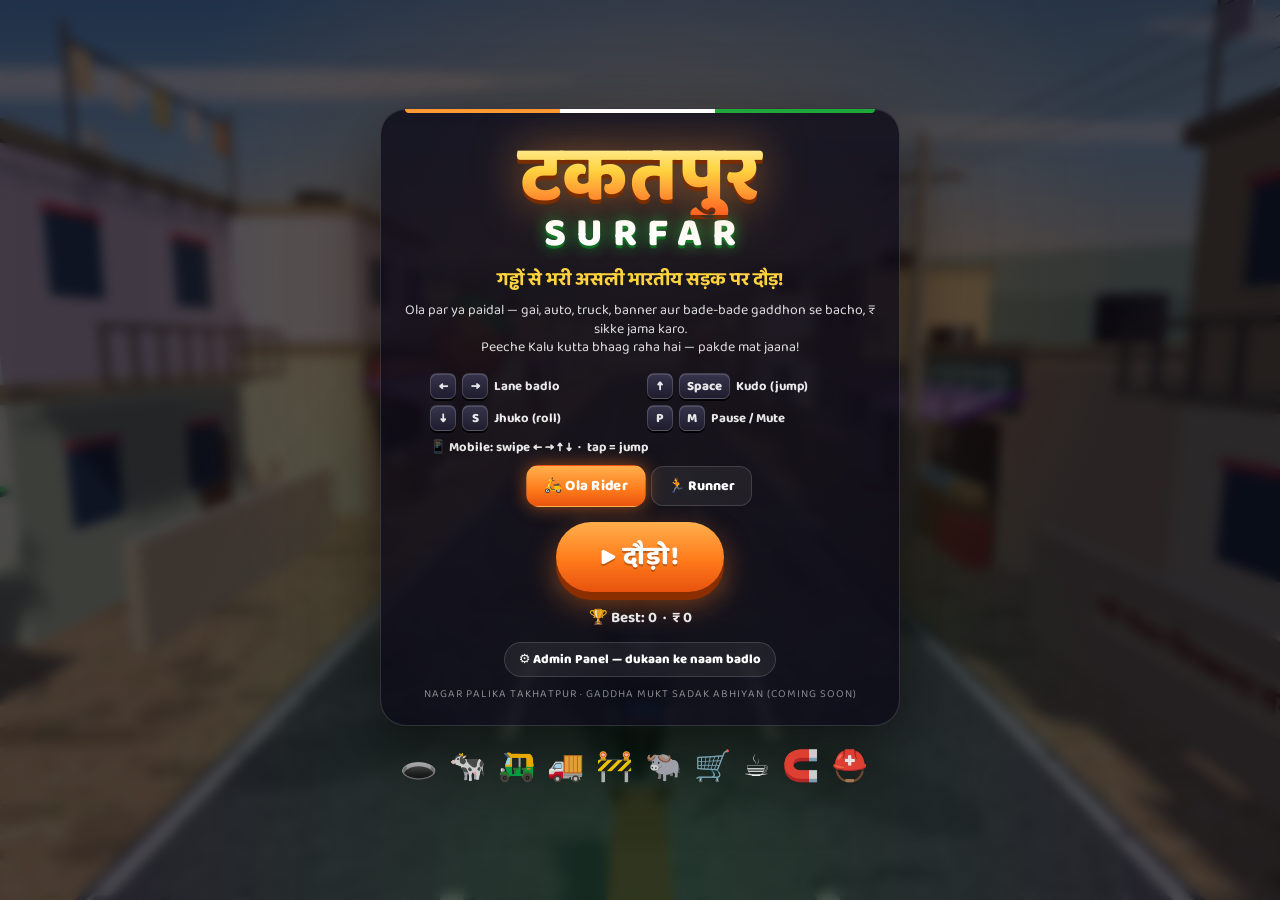
==== static/game/index.html @ 0f7750be "feat: Takhatpur Surfar mini-game inside Hamar Bazar + Gamer Leaderboard - Game served from /static/g" ====
<!DOCTYPE html>
<html lang="hi">
<head>
<meta charset="UTF-8">
<meta name="viewport" content="width=device-width, initial-scale=1.0, maximum-scale=1.0, user-scalable=no, viewport-fit=cover">
<meta name="theme-color" content="#0b0a14">
<title>Takhatpur Surfar · टकतपुर सर्फर</title>
<link rel="preconnect" href="https://fonts.googleapis.com">
<link rel="preconnect" href="https://fonts.gstatic.com" crossorigin>
<link href="https://fonts.googleapis.com/css2?family=Baloo+2:wght@500;700;800&display=swap" rel="stylesheet">
<style>
:root{
  --saffron:#ff9933; --green:#1fa83a; --gold:#ffd23f; --red:#e63946; --ink:#0b0a14;
  --glass:rgba(12,10,24,.78); --glass2:rgba(255,255,255,.06); --line:rgba(255,255,255,.14);
}
*{box-sizing:border-box;margin:0;padding:0}
html,body{height:100%;overflow:hidden;background:var(--ink);color:#fff;
  font-family:"Baloo 2","Nirmala UI","Mangal",system-ui,-apple-system,"Segoe UI",sans-serif;
  -webkit-user-select:none;user-select:none;-webkit-tap-highlight-color:transparent;-webkit-text-size-adjust:100%}
#game{position:fixed;inset:0;overflow:hidden}
#c{position:absolute;inset:0;width:100%;height:100%;display:block;touch-action:none;outline:none}
.hidden{display:none!important}
button{font-family:inherit;cursor:pointer;border:0;color:#fff}

/* ---------- HUD ---------- */
#hud{position:absolute;inset:0;pointer-events:none}
.hud-left{position:absolute;left:14px;top:max(12px,env(safe-area-inset-top));display:flex;flex-direction:column;gap:6px}
.hud-right{position:absolute;right:14px;top:max(12px,env(safe-area-inset-top));display:flex;gap:8px;pointer-events:auto}
.score-box{background:var(--glass);border:1px solid var(--line);border-radius:14px;padding:6px 14px 4px;min-width:150px;
  box-shadow:0 6px 24px rgba(0,0,0,.45),inset 0 1px 0 rgba(255,255,255,.08);backdrop-filter:blur(8px)}
.score-box .lbl{font-size:10px;letter-spacing:3px;opacity:.65;font-weight:700}
.score{font-size:34px;font-weight:800;line-height:1;color:var(--gold);text-shadow:0 0 18px rgba(255,210,63,.55),0 2px 0 #7a5a00;font-variant-numeric:tabular-nums}
.pill{display:inline-flex;align-items:center;gap:6px;background:var(--glass);border:1px solid var(--line);border-radius:999px;
  padding:3px 12px;font-size:15px;font-weight:700;width:max-content;backdrop-filter:blur(8px);font-variant-numeric:tabular-nums}
.pill .ico{font-size:14px}
.pill.gold{color:var(--gold);border-color:rgba(255,210,63,.4)}
.pill.gold .ico{background:linear-gradient(#ffe680,#c9961a);color:#4a3000;border-radius:50%;width:18px;height:18px;display:inline-grid;place-items:center;font-size:12px;font-weight:800}
.icon-btn{width:44px;height:44px;border-radius:14px;background:var(--glass);border:1px solid var(--line);font-size:20px;
  display:grid;place-items:center;backdrop-filter:blur(8px);box-shadow:0 6px 18px rgba(0,0,0,.4);transition:transform .12s}
.icon-btn:active{transform:scale(.92)}
#powers{position:absolute;left:50%;top:max(14px,env(safe-area-inset-top));transform:translateX(-50%);display:flex;gap:8px;flex-wrap:wrap;justify-content:center}
.chip{background:var(--glass);border:1px solid var(--line);border-radius:12px;padding:4px 10px 6px;min-width:96px;font-size:13px;font-weight:700;backdrop-filter:blur(8px);text-align:center}
.chip .bar{height:5px;background:rgba(255,255,255,.12);border-radius:4px;margin-top:4px;overflow:hidden}
.chip .bar i{display:block;height:100%;border-radius:4px;background:linear-gradient(90deg,var(--gold),var(--saffron))}
.chip.chai .bar i{background:linear-gradient(90deg,#c58b4e,#ffd7a8)}
.chip.magnet .bar i{background:linear-gradient(90deg,#ff5d6c,#ffb3b9)}
.chip.helmet .bar i{background:linear-gradient(90deg,#ffd23f,#fff3b0)}
#hint{position:absolute;left:50%;top:38%;transform:translate(-50%,-50%) scale(.6);opacity:0;font-size:46px;font-weight:800;
  color:#fff;text-shadow:0 0 22px rgba(255,153,51,.9),0 4px 0 #8a3d00,0 6px 18px rgba(0,0,0,.6);letter-spacing:2px;transition:all .18s;white-space:nowrap}
#hint.show{opacity:1;transform:translate(-50%,-50%) scale(1)}
#mobileHint{position:absolute;left:50%;bottom:max(16px,env(safe-area-inset-bottom));transform:translateX(-50%);
  font-size:14px;font-weight:700;opacity:.75;background:var(--glass);border:1px solid var(--line);padding:5px 14px;border-radius:999px;white-space:nowrap}
#flash{position:absolute;inset:0;background:rgba(255,40,40,0);pointer-events:none;transition:background .35s}
#brand{position:absolute;right:16px;bottom:max(12px,env(safe-area-inset-bottom));font-size:13px;font-weight:800;letter-spacing:2px;opacity:.45;text-shadow:0 1px 3px rgba(0,0,0,.6)}
#brand b{color:var(--gold)}
#ready{position:absolute;left:50%;top:44%;transform:translate(-50%,-50%);font-size:min(18vw,110px);font-weight:800;color:var(--gold);
  text-shadow:0 0 30px rgba(255,210,63,.6),0 6px 0 #7a5a00;opacity:0;pointer-events:none;white-space:nowrap}

/* ---------- Overlays ---------- */
.overlay{position:absolute;inset:0;display:flex;flex-direction:column;align-items:center;justify-content:center;padding:16px;
  background:radial-gradient(ellipse at 50% 30%,rgba(255,153,51,.18),transparent 55%),radial-gradient(ellipse at 50% 100%,rgba(31,168,58,.16),transparent 55%),rgba(6,5,14,.72);
  backdrop-filter:blur(6px);z-index:5;overflow:auto}
.panel{position:relative;width:min(520px,100%);background:var(--glass);border:1px solid var(--line);border-radius:26px;padding:26px 24px 22px;text-align:center;
  box-shadow:0 30px 80px rgba(0,0,0,.6),inset 0 1px 0 rgba(255,255,255,.1)}
.panel::before{content:"";position:absolute;left:24px;right:24px;top:0;height:4px;border-radius:0 0 6px 6px;
  background:linear-gradient(90deg,var(--saffron) 0 33%,#fff 33% 66%,var(--green) 66%)}
.title-wrap{margin:6px 0 4px;line-height:.95}
.title-hi{font-size:min(17vw,78px);font-weight:800;letter-spacing:1px;
  background:linear-gradient(180deg,#fff2a8 0%,var(--gold) 40%,var(--saffron) 70%,#ff5f1f 100%);-webkit-background-clip:text;background-clip:text;color:transparent;
  filter:drop-shadow(0 4px 0 #7a2e00) drop-shadow(0 0 22px rgba(255,153,51,.5))}
.title-en{font-size:min(9vw,40px);font-weight:800;letter-spacing:10px;margin-left:10px;color:#fff;
  text-shadow:0 0 16px rgba(31,168,58,.9),0 3px 0 #0c5a1e}
.tagline{margin-top:12px;font-size:19px;font-weight:700;color:var(--gold)}
.sub{margin-top:6px;font-size:14px;opacity:.85;line-height:1.35}
.controls{display:grid;grid-template-columns:1fr 1fr;gap:6px 14px;margin:16px auto 6px;max-width:420px;text-align:left}
.key-row{display:flex;align-items:center;gap:6px;font-size:13px;font-weight:700;opacity:.9}
kbd{display:inline-grid;place-items:center;min-width:26px;height:26px;padding:0 7px;border-radius:7px;background:linear-gradient(#3a3852,#1f1d2e);
  border:1px solid rgba(255,255,255,.18);box-shadow:0 2px 0 #000,inset 0 1px 0 rgba(255,255,255,.15);font-family:inherit;font-size:13px;font-weight:800}
.charsel{display:flex;gap:8px;justify-content:center;margin:8px 0 2px}
.chr{padding:8px 16px;border-radius:12px;background:var(--glass2);border:1px solid var(--line);font-weight:800;font-size:14px;transition:all .15s}
.chr.on{background:linear-gradient(180deg,#ffb04d,#ff7a1a 60%,#e8530f);border-color:transparent;box-shadow:0 0 16px rgba(255,120,30,.55);transform:scale(1.05)}
.btn{display:inline-flex;align-items:center;justify-content:center;gap:8px;padding:12px 30px;border-radius:999px;font-size:20px;font-weight:800;
  background:linear-gradient(180deg,#ffb04d,#ff7a1a 55%,#e8530f);box-shadow:0 8px 0 #8a2e00,0 12px 30px rgba(255,120,30,.45);
  text-shadow:0 2px 0 rgba(0,0,0,.25);transition:transform .1s,box-shadow .1s;letter-spacing:1px}
.btn:hover{transform:translateY(-2px);box-shadow:0 10px 0 #8a2e00,0 16px 34px rgba(255,120,30,.55)}
.btn:active{transform:translateY(4px);box-shadow:0 4px 0 #8a2e00,0 8px 20px rgba(255,120,30,.4)}
.btn.big{font-size:26px;padding:14px 44px;margin-top:14px}
.btn.ghost{background:linear-gradient(180deg,#2c2a40,#1a1828);box-shadow:0 6px 0 #07060c,0 10px 24px rgba(0,0,0,.4);font-size:18px;padding:10px 24px}
.btn.ghost:hover{box-shadow:0 8px 0 #07060c,0 14px 28px rgba(0,0,0,.5)}
.btn.ghost:active{box-shadow:0 2px 0 #07060c}
.btn-row{display:flex;gap:12px;justify-content:center;flex-wrap:wrap;margin-top:8px;align-items:center}
.best{margin-top:14px;font-size:15px;font-weight:700;opacity:.9}
.credit{margin-top:8px;font-size:11px;opacity:.5;letter-spacing:1px}
.marquee{margin-top:18px;font-size:30px;letter-spacing:12px;opacity:.9;animation:bob 2.2s ease-in-out infinite;white-space:nowrap}
@keyframes bob{0%,100%{transform:translateY(0)}50%{transform:translateY(-6px)}}
.go-title{font-size:min(9vw,40px);font-weight:800;color:#fff;text-shadow:0 0 18px rgba(230,57,70,.9),0 3px 0 #6b0a14;line-height:1.15}
.quip{margin-top:6px;font-size:15px;color:var(--gold);font-weight:700;opacity:.95}
.stats{display:grid;grid-template-columns:repeat(4,1fr);gap:8px;margin:18px 0 6px}
.stat{background:var(--glass2);border:1px solid var(--line);border-radius:14px;padding:8px 4px}
.stat .lbl{font-size:10px;letter-spacing:2px;opacity:.65;font-weight:700}
.stat .val{font-size:22px;font-weight:800;color:var(--gold);font-variant-numeric:tabular-nums;line-height:1.1}
.newbest{margin:4px 0 8px;font-size:18px;font-weight:800;color:#7CFF9B;text-shadow:0 0 14px rgba(124,255,155,.8);animation:pop .6s ease-out}
@keyframes pop{0%{transform:scale(.4);opacity:0}60%{transform:scale(1.15)}100%{transform:scale(1);opacity:1}}
#loading .spinner{width:56px;height:56px;border-radius:50%;border:5px solid rgba(255,255,255,.12);border-top-color:var(--saffron);border-bottom-color:var(--green);animation:spin 1s linear infinite;margin:0 auto 14px}
@keyframes spin{to{transform:rotate(360deg)}}
#loading p{font-weight:700;opacity:.85}
#err{color:#ff8a8a;font-size:14px;margin-top:10px;display:none;max-width:420px;text-align:center}
.admin-panel{width:min(840px,100%);max-height:94vh;overflow:auto;text-align:left}
.admin-head{text-align:center}
.tabs{display:flex;gap:8px;justify-content:center;margin:14px 0 8px}
.tab{padding:8px 16px;border-radius:12px;background:var(--glass2);border:1px solid var(--line);font-weight:800;font-size:14px}
.tab.on{background:linear-gradient(180deg,#ffb04d,#ff7a1a 60%,#e8530f);border-color:transparent}
.acount{font-size:12px;opacity:.7;text-align:center;margin-bottom:6px}
.admin-list{display:flex;flex-direction:column;gap:8px;max-height:44vh;overflow:auto;padding:6px;border:1px solid var(--line);border-radius:14px;background:rgba(0,0,0,.25)}
.arow{display:flex;gap:10px;align-items:center;padding:6px 8px;border-radius:12px;background:var(--glass2)}
.apreview{width:136px;height:34px;border-radius:6px;flex:none;box-shadow:0 2px 8px rgba(0,0,0,.5)}
.afields{display:flex;gap:6px;flex-wrap:wrap;align-items:center;flex:1;min-width:0}
.afields .aname,.afields .asub{flex:1 1 150px;min-width:0;padding:7px 10px;border-radius:9px;border:1px solid var(--line);background:rgba(0,0,0,.35);color:#fff;font-family:inherit;font-size:14px;font-weight:700}
.afields .aname:focus,.afields .asub:focus{outline:2px solid var(--saffron)}
.acol{display:inline-flex;align-items:center;gap:4px;font-size:11px;font-weight:700;opacity:.9}
.acol input{width:36px;height:30px;border:0;background:none;padding:0;cursor:pointer}
.adel{width:34px;height:34px;border-radius:9px;background:rgba(230,57,70,.25);border:1px solid rgba(230,57,70,.5);font-size:15px;flex:none}
.astatus{min-height:22px;text-align:center;font-weight:700;color:#7CFF9B;margin-top:6px}
details.abackup{margin-top:10px;font-size:13px}
details.abackup summary{cursor:pointer;font-weight:700;opacity:.85}
#adminJson{width:100%;height:70px;margin-top:6px;border-radius:9px;border:1px solid var(--line);background:rgba(0,0,0,.35);color:#ddd;font-size:11px;padding:6px;font-family:monospace;resize:vertical}
.mini{margin-top:12px;padding:6px 14px;border-radius:999px;background:var(--glass2);border:1px solid var(--line);font-weight:800;font-size:13px}
.mini:hover{background:rgba(255,255,255,.12)}
@media (max-width:600px){.arow{flex-direction:column;align-items:stretch}.apreview{width:100%;height:auto;aspect-ratio:4/1}}
.srow{display:flex;align-items:center;gap:8px;padding:8px 10px;border-radius:12px;background:var(--glass2)}
.srow.recording{outline:2px solid rgba(230,57,70,.8)}
.sinfo{flex:1;min-width:0}.sinfo b{display:block;font-size:14px}.sinfo small{opacity:.75;font-size:11px}
.sbtns{display:flex;gap:6px;flex:none}
.sb{width:38px;height:36px;border-radius:9px;background:rgba(255,255,255,.08);border:1px solid var(--line);font-size:16px}
.sb:hover{background:rgba(255,255,255,.16)}
.sb.rec.on{background:rgba(230,57,70,.55);animation:blink 1s infinite}
@keyframes blink{50%{opacity:.5}}
.svol{display:flex;align-items:center;gap:10px;padding:6px 10px;font-size:13px;font-weight:700}
.svol input{flex:1;accent-color:var(--saffron)}
@media (max-width:480px){
  .panel{padding:20px 14px 18px}
  .controls{grid-template-columns:1fr;gap:4px}
  .stats{grid-template-columns:repeat(2,1fr)}
  .score{font-size:28px}.score-box{min-width:120px}
  .pill{font-size:13px;padding:2px 10px}
  .marquee{font-size:22px;letter-spacing:8px}
  #hint{font-size:34px}
}
@media (max-height:520px){
  .marquee{display:none}.sub{display:none}.controls{margin:8px auto 0}.title-hi{font-size:46px}.title-en{font-size:24px}.btn.big{margin-top:8px}
}
</style>
</head>
<body>
<div id="game">
  <canvas id="c"></canvas>
  <div id="flash"></div>

  <button id="hbBack" onclick="try{window.parent.postMessage({type:'hb_game_close'}, window.location.origin)}catch(e){}" style="display:none;position:fixed;top:10px;left:10px;z-index:99999;background:rgba(15,23,42,.75);color:#fff;border:1px solid rgba(255,255,255,.35);border-radius:100px;padding:7px 12px;font:700 13px/1 system-ui,sans-serif;cursor:pointer;">✕ Bazaar</button>
  <script>try { if (window.parent && window.parent !== window) document.currentScript.previousElementSibling.style.display = 'block'; } catch (e) { }</script>
  <div id="hud" class="hidden">
    <div class="hud-left">
      <div class="score-box"><div class="lbl">SCORE</div><div id="score" class="score">0</div></div>
      <div class="pill gold"><span class="ico">₹</span><span id="coins">0</span></div>
      <div class="pill"><span class="ico">📍</span><span id="dist">0</span>&nbsp;m</div>
      <div class="pill"><span class="ico">⚡</span><span id="speed">0</span>&nbsp;km/h</div>
    </div>
    <div class="hud-right">
      <button id="btnMute" class="icon-btn" title="Sound (M)">🔊</button>
      <button id="btnPause" class="icon-btn" title="Pause (P)">⏸</button>
    </div>
    <div id="powers"></div>
    <div id="hint"></div>
    <div id="ready"></div>
    <div id="brand"><b>टकतपुर</b> SURFAR</div>
    <div id="mobileHint" class="hidden">← swipe → &nbsp;·&nbsp; ↑ कूदो &nbsp;·&nbsp; ↓ झुको</div>
  </div>

  <div id="menu" class="overlay hidden">
    <div class="panel">
      <div class="title-wrap">
        <div class="title-hi">टकतपुर</div>
        <div class="title-en">SURFAR</div>
      </div>
      <p class="tagline">गड्ढों से भरी असली भारतीय सड़क पर दौड़!</p>
      <p class="sub">Ola par ya paidal — gai, auto, truck, banner aur bade-bade gaddhon se bacho, ₹ sikke jama karo.<br>Peeche Kalu kutta bhaag raha hai — pakde mat jaana!</p>
      <div class="controls">
        <div class="key-row"><kbd>←</kbd><kbd>→</kbd><span>Lane badlo</span></div>
        <div class="key-row"><kbd>↑</kbd><kbd>Space</kbd><span>Kudo (jump)</span></div>
        <div class="key-row"><kbd>↓</kbd><kbd>S</kbd><span>Jhuko (roll)</span></div>
        <div class="key-row"><kbd>P</kbd><kbd>M</kbd><span>Pause / Mute</span></div>
        <div class="key-row" style="grid-column:1/-1"><span>📱 Mobile: swipe ← → ↑ ↓ &nbsp;·&nbsp; tap = jump</span></div>
      </div>
      <div class="charsel"><button class="chr on" data-c="ola">🛵 Ola Rider</button><button class="chr" data-c="runner">🏃 Runner</button></div>
      <button id="btnStart" class="btn big">▶ दौड़ो!</button>
      <div class="best">🏆 Best: <span id="bestMenu">0</span> &nbsp;·&nbsp; ₹ <span id="bestCoins">0</span></div>
      <button id="btnAdmin" class="mini">⚙️ Admin Panel — dukaan ke naam badlo</button>
      <div class="credit">NAGAR PALIKA TAKHATPUR · GADDHA MUKT SADAK ABHIYAN (COMING SOON)</div>
    </div>
    <div class="marquee">🕳️🐄🛺🚚🚧🐃🛒☕🧲⛑️</div>
  </div>

  <div id="gameover" class="overlay hidden">
    <div class="panel">
      <div id="goTitle" class="go-title">गड्ढे में गिर गए!</div>
      <div id="goQuip" class="quip"></div>
      <div class="stats">
        <div class="stat"><div class="lbl">SCORE</div><div id="goScore" class="val">0</div></div>
        <div class="stat"><div class="lbl">₹ COINS</div><div id="goCoins" class="val">0</div></div>
        <div class="stat"><div class="lbl">DISTANCE</div><div id="goDist" class="val">0 m</div></div>
        <div class="stat"><div class="lbl">BEST</div><div id="goBest" class="val">0</div></div>
      </div>
      <div id="newBest" class="newbest hidden">🎉 NEW BEST!</div>
      <div class="btn-row">
        <button id="btnRestart" class="btn big">🔁 फिर से दौड़ो</button>
        <button id="btnMenu" class="btn ghost">🏠 Menu</button>
      </div>
    </div>
  </div>

  <div id="pause" class="overlay hidden">
    <div class="panel">
      <div class="go-title" style="text-shadow:0 0 18px rgba(255,153,51,.9),0 3px 0 #7a2e00">⏸ रुक गए</div>
      <div class="quip">Chai peelo, phir dauro ☕</div>
      <div class="btn-row" style="margin-top:18px">
        <button id="btnResume" class="btn big">▶ जारी रखो</button>
        <button id="btnQuit" class="btn ghost">🏠 Menu</button>
      </div>
    </div>
  </div>

  <div id="admin" class="overlay hidden">
    <div class="panel admin-panel">
      <div class="admin-head">
        <div class="go-title" style="text-shadow:0 0 18px rgba(255,153,51,.9),0 3px 0 #7a2e00">⚙️ Admin Panel</div>
        <div class="quip">Dukaanon ke board aur sadak ke banner yahin se badlo — naam, tagline, rang</div>
      </div>
      <div class="tabs"><button class="tab on" data-t="shops">🏪 Dukaan Boards</button><button class="tab" data-t="banners">🎏 Sadak Banners</button><button class="tab" data-t="sounds">🔊 Awaazein</button></div>
      <div id="adminCount" class="acount"></div>
      <div id="adminShops" class="admin-list"></div>
      <div id="adminBanners" class="admin-list hidden"></div>
      <div id="adminSounds" class="admin-list hidden"></div>
      <div class="btn-row" style="margin-top:12px">
        <button id="btnAddItem" class="btn ghost">➕ Naya add karo</button>
        <button id="btnResetItems" class="btn ghost">↺ Default list</button>
      </div>
      <div id="adminStatus" class="astatus"></div>
      <div class="btn-row">
        <button id="btnSaveAdmin" class="btn big">💾 Save & Apply</button>
        <button id="btnCloseAdmin" class="btn ghost">🏠 Menu</button>
      </div>
      <details class="abackup"><summary>📦 Backup / dusre device par le jaao (JSON)</summary>
        <textarea id="adminJson" spellcheck="false"></textarea>
        <div class="btn-row" style="margin-top:6px"><button id="btnCopyJson" class="btn ghost" style="font-size:14px;padding:8px 16px">📋 Copy</button><button id="btnImportJson" class="btn ghost" style="font-size:14px;padding:8px 16px">📥 Load JSON</button></div>
      </details>
    </div>
  </div>

  <div id="loading" class="overlay">
    <div class="spinner"></div>
    <p>Takhatpur ki sadak ban rahi hai…</p>
    <div id="err"></div>
  </div>
</div>

<script src="three.min.js"></script>
<script src="GLTFLoader.js"></script>
<script src="DRACOLoader.js"></script>
<script>
'use strict';
/* =====================================================================
   TAKHATPUR SURFAR — 3D endless runner on a pothole-filled Indian road
   ===================================================================== */
const $ = id => document.getElementById(id);
const rand = (a, b) => a + Math.random() * (b - a);
const randInt = (a, b) => Math.floor(rand(a, b + 1));
const choice = arr => arr[Math.floor(Math.random() * arr.length)];
const clamp = (v, a, b) => Math.max(a, Math.min(b, v));
const lerp = (a, b, t) => a + (b - a) * t;
const IS_TOUCH = ('ontouchstart' in window) || navigator.maxTouchPoints > 0;
const IS_MOBILE = IS_TOUCH && Math.min(screen.width, screen.height) < 820;

const LANE_W = 2.4, LANES = 3, ROAD_W = LANE_W * LANES, ROAD_HALF = ROAD_W / 2;
const laneX = i => (i - 1) * LANE_W;
const BASE_SPEED = 13, MAX_SPEED = 31, SPEED_RAMP = 0.115;
const JUMP_V = 8.2, GRAVITY = 25, ROLL_TIME = 0.75;
const SPAWN_Z = -150, DESPAWN_Z = 16;

/* ---------------------------------------------------------------------
   AUDIO (fully synthesized with WebAudio — no files needed)
   --------------------------------------------------------------------- */
const Sfx = (() => {
  let ctx = null, master = null, musicGain = null, noiseBuf = null, muted = false;
  function init() {
    if (ctx) return;
    const AC = window.AudioContext || window.webkitAudioContext; if (!AC) return;
    ctx = new AC();
    master = ctx.createGain(); master.gain.value = muted ? 0 : 0.6; master.connect(ctx.destination);
    musicGain = ctx.createGain(); musicGain.gain.value = 0.3; musicGain.connect(master);
    const len = ctx.sampleRate; noiseBuf = ctx.createBuffer(1, len, ctx.sampleRate);
    const d = noiseBuf.getChannelData(0); for (let i = 0; i < len; i++) d[i] = Math.random() * 2 - 1;
    for (const id in api.custom) api.setCustom(id, api.custom[id]);
  }
  function resume() { if (ctx && ctx.state === 'suspended') ctx.resume(); }
  function tone(freq, dur, type = 'sine', vol = .3, slideTo = null, delay = 0, dest = null) {
    if (!ctx) return; const t = ctx.currentTime + delay;
    const o = ctx.createOscillator(), g = ctx.createGain();
    o.type = type; o.frequency.setValueAtTime(freq, t);
    if (slideTo) o.frequency.exponentialRampToValueAtTime(slideTo, t + dur);
    g.gain.setValueAtTime(vol, t); g.gain.exponentialRampToValueAtTime(0.0008, t + dur);
    o.connect(g); g.connect(dest || master); o.start(t); o.stop(t + dur + .03);
  }
  function noise(dur, vol = .3, freq = 1000, type = 'bandpass', delay = 0, q = 1, dest = null) {
    if (!ctx) return; const t = ctx.currentTime + delay;
    const s = ctx.createBufferSource(); s.buffer = noiseBuf;
    const f = ctx.createBiquadFilter(); f.type = type; f.frequency.value = freq; f.Q.value = q;
    const g = ctx.createGain(); g.gain.setValueAtTime(vol, t); g.gain.exponentialRampToValueAtTime(0.0008, t + dur);
    s.connect(f); f.connect(g); g.connect(dest || master); s.start(t); s.stop(t + dur + .03);
  }
  const api = {
    init, resume,
    get muted() { return muted; },
    toggleMute() { muted = !muted; if (master) master.gain.value = muted ? 0 : 0.6; return muted; },
    coin() { if (api.playCustom('coin')) return; tone(1318, .09, 'square', .1); tone(1975, .16, 'square', .1, null, .07); },
    jump() { if (api.playCustom('jump')) return; tone(320, .18, 'triangle', .25, 780); noise(.12, .08, 2500, 'highpass'); },
    roll() { if (api.playCustom('roll')) return; noise(.25, .25, 500, 'lowpass'); tone(160, .2, 'sine', .15, 90); },
    whoosh() { noise(.16, .14, 1800, 'bandpass', 0, 2); },
    land() { noise(.07, .12, 400, 'lowpass'); },
    crash() { noise(.45, .5, 900, 'lowpass'); tone(140, .5, 'sawtooth', .35, 38); tone(90, .6, 'sine', .4, 30, .05); api.playCustom('crash'); },
    splash() { noise(.5, .4, 1200, 'bandpass', 0, .7); tone(220, .35, 'sine', .25, 60); api.playCustom('pothole'); },
    horn() { if (api.playCustom('horn')) return; [0, .22, .44].forEach((d, i) => { tone([330, 415, 494][i], .26, 'sawtooth', .16, null, d); tone([330, 415, 494][i] * 1.5, .26, 'square', .06, null, d); }); },
    autoHorn() { tone(880, .12, 'square', .1); tone(880, .12, 'square', .1, null, .18); },
    powerup() { if (api.playCustom('powerup')) return; [523, 659, 784, 1047, 1319].forEach((f, i) => tone(f, .18, 'triangle', .18, null, i * .07)); },
    shieldPop() { if (api.playCustom('shield')) return; noise(.3, .3, 3000, 'highpass'); tone(600, .3, 'sine', .3, 200); },
    bark() { if (api.playCustom('bark')) return; [0, .14].forEach(d => { noise(.09, .35, 700, 'bandpass', d, 3); tone(300, .1, 'sawtooth', .18, 180, d); }); },
    moo() { tone(180, .55, 'sawtooth', .12, 140); tone(362, .55, 'triangle', .07, 280); },
    tick() { tone(1200, .05, 'square', .08); },
    go() { if (api.playCustom('start')) return; tone(880, .35, 'square', .15); tone(1320, .5, 'square', .12, null, .05); },
    stare() { if (api.playCustom('stare')) return; tone(392, .2, 'sawtooth', .09, 300); tone(523, .1, 'square', .05, null, .02); },
    milestone() { if (api.playCustom('milestone')) return; [784, 988, 1175].forEach((f, i) => tone(f, .16, 'triangle', .16, null, i * .09)); },
    custom: {}, customVol: .9,
    decode(ab) { return new Promise((res, rej) => { if (!ctx) return rej(new Error('audio not ready')); ctx.decodeAudioData(ab, res, rej); }); },
    setCustom(id, entry) { api.custom[id] = entry; if (ctx && entry && entry.blob && !entry.buffer) entry.blob.arrayBuffer().then(ab => api.decode(ab)).then(b => { entry.buffer = b; entry.dur = b.duration; }).catch(() => { }); },
    clearCustom(id) { delete api.custom[id]; },
    playCustom(id) { const c = api.custom[id]; if (!ctx || !c || !c.buffer) return false; const s = ctx.createBufferSource(); s.buffer = c.buffer; const g = ctx.createGain(); g.gain.value = api.customVol; s.connect(g); g.connect(master); s.start(); return true; },
    engineSet(speed) {
      if (!ctx) return;
      if (speed <= 0) { if (api._eng) api._eng.g.gain.setTargetAtTime(0, ctx.currentTime, .12); return; }
      if (!api._eng) { const o = ctx.createOscillator(), o2 = ctx.createOscillator(), f = ctx.createBiquadFilter(), g = ctx.createGain(); o.type = 'sawtooth'; o2.type = 'sine'; f.type = 'lowpass'; f.frequency.value = 700; g.gain.value = 0; o.connect(f); o2.connect(f); f.connect(g); g.connect(master); o.start(); o2.start(); api._eng = { o, o2, g }; }
      const e = api._eng, t = ctx.currentTime; e.o.frequency.setTargetAtTime(50 + speed * 2.2, t, .1); e.o2.frequency.setTargetAtTime(200 + speed * 12, t, .1); e.g.gain.setTargetAtTime(.03, t, .25);
    },
    /* ---- background music: dhol-ish beat + pentatonic riff ---- */
    music: {
      bpm: 138, step: 0, next: 0, timer: null, on: false,
      SCALE: [293.66, 349.23, 392, 440, 523.25, 587.33, 698.46],
      RIFF: [0, -1, 2, -1, 3, 4, -1, 3, 2, -1, 0, 2, -1, 3, 2, 0, 5, -1, 4, 3, -1, 4, 5, 6, 5, -1, 3, 2, 3, -1, 0, -1],
      start() { if (!ctx || this.on) return; this.on = true; const c = api.custom.music; if (c && c.buffer) { const s = ctx.createBufferSource(); s.buffer = c.buffer; s.loop = true; const g = ctx.createGain(); g.gain.value = .55 * api.customVol; s.connect(g); g.connect(master); s.start(); this.src = s; return; } this.step = 0; this.next = ctx.currentTime + .1; this.timer = setInterval(() => this.sched(), 60); },
      stop() { this.on = false; clearInterval(this.timer); this.timer = null; if (this.src) { try { this.src.stop(); } catch (e) { } this.src = null; } },
      sched() {
        const sd = 60 / this.bpm / 4;
        while (this.next < ctx.currentTime + .22) { this.play(this.step, this.next); this.step = (this.step + 1) % 32; this.next += sd; }
      },
      play(s, t) {
        const b = s % 16, d = Math.max(0, t - ctx.currentTime);
        if ([0, 4, 8, 12].includes(b) || b === 10) { tone(150, .16, 'sine', .55, 45, d, musicGain); noise(.05, .2, 300, 'lowpass', d, 1, musicGain); }
        if (b % 4 === 2) noise(.14, .3, 6000, 'highpass', d, 1, musicGain); else if (b % 2 === 1) noise(.05, .12, 8000, 'highpass', d, 1, musicGain);
        if ([0, 3, 6, 8, 11, 14].includes(b)) tone(b >= 8 ? 87.3 : 73.4, .22, 'sawtooth', .16, null, d, musicGain);
        const n = this.RIFF[s]; if (n >= 0) tone(this.SCALE[n], .2, 'triangle', .2, null, d, musicGain);
      }
    }
  };
  return api;
})();

/* ---------------------------------------------------------------------
   TEXTURES — everything is painted on <canvas> at runtime
   --------------------------------------------------------------------- */
const FONT = '"Baloo 2","Nirmala UI","Mangal",sans-serif';
const TEX = {};
function mkCanvas(w, h) { const c = document.createElement('canvas'); c.width = w; c.height = h; return c; }
function canvasTex(c, rx = 1, ry = 1, repeat = true) {
  const t = new THREE.CanvasTexture(c);
  if (repeat) { t.wrapS = t.wrapT = THREE.RepeatWrapping; t.repeat.set(rx, ry); }
  t.anisotropy = 4; return t;
}
function speckle(x, w, h, base, amp, n, size = 4) {
  for (let i = 0; i < n; i++) {
    const v = randInt(-amp, amp);
    x.fillStyle = `rgb(${clamp(base[0] + v, 0, 255)},${clamp(base[1] + v, 0, 255)},${clamp(base[2] + v, 0, 255)})`;
    x.fillRect(Math.random() * w, Math.random() * h, rand(1, size), rand(1, size));
  }
}
function fitText(x, text, maxW, size, weight = 800) {
  let s = size; do { x.font = `${weight} ${s}px ${FONT}`; s -= 2; } while (x.measureText(text).width > maxW && s > 10);
}
function hex6(c) { c = String(c || '#ffffff').trim(); if (/^#[0-9a-f]{3}$/i.test(c)) c = '#' + c[1] + c[1] + c[2] + c[2] + c[3] + c[3]; return /^#[0-9a-f]{6}$/i.test(c) ? c.toLowerCase() : '#ffffff'; }
function drawSign(c, text, bg, fg, o = {}) {
  const w = c.width, h = c.height, x = c.getContext('2d');
  x.setTransform(1, 0, 0, 1, 0, 0); x.globalAlpha = 1; x.fillStyle = bg; x.fillRect(0, 0, w, h);
  const k = h / 128;
  if (o.stripe) { x.fillStyle = o.stripe; x.fillRect(0, 0, w, 10 * k); x.fillRect(0, h - 10 * k, w, 10 * k); }
  x.strokeStyle = o.border || 'rgba(0,0,0,.45)'; x.lineWidth = 8 * k; x.strokeRect(4 * k, 4 * k, w - 8 * k, h - 8 * k);
  x.fillStyle = fg; x.textAlign = 'center'; x.textBaseline = 'middle';
  if (o.sub) {
    fitText(x, text, w - 40 * k, h * .5); x.fillText(text, w / 2, h * .36);
    x.fillStyle = o.subColor || fg; fitText(x, o.sub, w - 40 * k, h * .27, 700); x.fillText(o.sub, w / 2, h * .76);
  } else { fitText(x, text, w - 40 * k, h * .62); x.fillText(text, w / 2, h / 2 + 2 * k); }
}
function signTexture(text, bg, fg, o = {}) {
  const c = mkCanvas(o.w || 512, o.h || 128); drawSign(c, text, bg, fg, o);
  const t = new THREE.CanvasTexture(c); t.anisotropy = 4; return t;
}
function drawBanner(c, text, sub) {
  const w = 1024, h = 256, x = c.getContext('2d');
  x.setTransform(c.width / w, 0, 0, c.height / h, 0, 0); x.globalAlpha = 1;
  const g = x.createLinearGradient(0, 0, 0, h); g.addColorStop(0, '#ff9933'); g.addColorStop(.5, '#fff7e0'); g.addColorStop(1, '#1fa83a');
  x.fillStyle = g; x.fillRect(0, 0, w, h);
  x.fillStyle = 'rgba(0,0,0,.08)'; for (let i = 0; i < w; i += 40) x.fillRect(i, 0, 2, h);
  x.fillStyle = '#fff'; x.beginPath(); x.arc(150, h / 2, 94, 0, 6.29); x.fill();
  x.fillStyle = '#fff'; x.fillRect(96, h / 2 + 30, 108, 70);
  x.fillStyle = '#e0b48c'; x.beginPath(); x.arc(150, h / 2 - 8, 56, 0, 6.29); x.fill();
  x.fillStyle = '#f4f4f4'; x.beginPath(); x.moveTo(98, h / 2 - 52); x.lineTo(202, h / 2 - 52); x.lineTo(184, h / 2 - 86); x.lineTo(116, h / 2 - 86); x.closePath(); x.fill();
  x.fillStyle = '#222'; x.fillRect(126, h / 2 - 24, 12, 8); x.fillRect(162, h / 2 - 24, 12, 8);
  x.fillStyle = '#333'; x.fillRect(130, h / 2 + 8, 40, 9);
  x.fillStyle = '#ff9933'; x.fillRect(140, h / 2 + 34, 20, 60);
  x.textAlign = 'center'; x.textBaseline = 'middle';
  x.fillStyle = '#7a1f00'; fitText(x, text, w - 330, 78); x.fillText(text, w / 2 + 110, h * .36);
  x.fillStyle = '#0d3b1a'; fitText(x, sub || ' ', w - 330, 48, 700); x.fillText(sub || '', w / 2 + 110, h * .74);
  x.setTransform(1, 0, 0, 1, 0, 0);
}
function bannerTexture(text, sub) { const c = mkCanvas(1024, 256); drawBanner(c, text, sub); const t = new THREE.CanvasTexture(c); t.anisotropy = 4; return t; }

/* ---------------------------------------------------------------------
   SHOP SIGNS & ROAD BANNERS — editable from the Admin Panel (localStorage)
   --------------------------------------------------------------------- */
const DEFAULT_SHOPS = [
  ['शर्मा चाय भंडार', 'स्पेशल कड़क चाय ₹10', '#c8321f', '#ffffff'], ['गुप्ता किराना स्टोर', 'होलसेल & रिटेल', '#1f6fc8', '#ffffff'],
  ['राजू पान भंडार', 'मीठा पान · कोल्ड ड्रिंक', '#1fa83a', '#ffffff'], ['टायर पंचर', 'हवा ₹5 · 24 घंटे', '#222222', '#ffd23f'],
  ['मोबाइल रिपेयरिंग', 'रिचार्ज · कवर · टेम्पर्ड', '#7b2cbf', '#ffffff'], ['बालाजी स्वीट्स', 'जलेबी · समोसा · रसगुल्ला', '#ff7a1a', '#ffffff'],
  ['न्यू फैशन टेलर', 'लेडीज & जेंट्स', '#e63946', '#ffffff'], ['जय माता दी हेयर सैलून', 'हेयर कटिंग ₹50', '#0b8a8f', '#ffffff'],
  ['टकतपुर मेडिकल', 'दवाइयाँ 24x7', '#ffffff', '#c8321f'], ['साइबर कैफे', 'ऑनलाइन फॉर्म · प्रिंट', '#333333', '#7cff9b'],
  ['भोले बाबा ढाबा', 'शुद्ध शाकाहारी', '#ffd23f', '#7a1f00'], ['इलेक्ट्रॉनिक्स', 'पंखा · कूलर · TV', '#1f6fc8', '#ffd23f'],
  ['कृष्णा भोजनालय', 'थाली ₹60', '#1fa83a', '#ffd23f'], ['ओम ज्वेलर्स', 'सोना · चाँदी', '#7a1f00', '#ffd23f'], ['खान ऑटो पार्ट्स', 'हर गाड़ी का सामान', '#333333', '#ffffff']
].map(s => ({ name: s[0], sub: s[1], bg: s[2], fg: s[3] }));
const DEFAULT_BANNERS = [
  ['टकतपुर की जनता का हार्दिक अभिनंदन', 'गड्ढा मुक्त सड़क — जल्द ही (शायद)'], ['नगर पालिका टकतपुर', 'सड़क निर्माण कार्य प्रगति पर है'],
  ['सड़क सुरक्षा सप्ताह', 'गड्ढों से सावधान रहें'], ['जन्मदिन की हार्दिक शुभकामनाएँ', 'भैया जी — टकतपुर के लाल'], ['श्रीमान विधायक जी का', 'टकतपुर में स्वागत है']
].map(b => ({ text: b[0], sub: b[1] }));
let SHOPS = DEFAULT_SHOPS.map(s => ({ ...s })), BANNERS = DEFAULT_BANNERS.map(b => ({ ...b }));
function cleanShops(a) { return Array.isArray(a) ? a.filter(x => x && String(x.name || '').trim()).map(x => ({ name: String(x.name).slice(0, 40), sub: String(x.sub || '').slice(0, 40), bg: hex6(x.bg || '#c8321f'), fg: hex6(x.fg || '#ffffff') })) : []; }
function cleanBanners(a) { return Array.isArray(a) ? a.filter(x => x && String(x.text || '').trim()).map(x => ({ text: String(x.text).slice(0, 48), sub: String(x.sub || '').slice(0, 48) })) : []; }
function loadCustomSigns() {
  try { const s = cleanShops(JSON.parse(localStorage.getItem('ts_shops') || 'null')); if (s.length) SHOPS = s; } catch (e) { }
  try { const b = cleanBanners(JSON.parse(localStorage.getItem('ts_banners') || 'null')); if (b.length) BANNERS = b; } catch (e) { }
}
function rebuildSignTextures() {
  (TEX.shops || []).forEach(t => t.dispose()); (TEX.banners || []).forEach(t => t.dispose());
  TEX.shops = SHOPS.map(s => signTexture(s.name, s.bg, s.fg, { sub: s.sub, subColor: s.fg }));
  TEX.banners = BANNERS.map(b => bannerTexture(b.text, b.sub));
}
function applyCustomSigns() {
  rebuildSignTextures();
  for (const o of W.scenery) { scene.remove(o); disposeGroup(o); } W.scenery.length = 0;
  for (const arr of SPOOL.values()) for (const o of arr) disposeGroup(o); SPOOL.clear();
  SIDE.L.cursor = SIDE.R.cursor = poleCursor = 24; fillScenery();
  if (W.pools.banner) { for (const g of W.pools.banner) disposeGroup(g); W.pools.banner = []; }
}

/* ---------------------------------------------------------------------
   ADMIN PANEL UI
   --------------------------------------------------------------------- */

/* ---------------------------------------------------------------------
   CUSTOM SOUNDS — record / upload your own voice for game events
   (stored on this device in IndexedDB, played through the game mixer)
   --------------------------------------------------------------------- */
const SOUND_EVENTS = [
  { id: 'pothole', label: '🕳️ Gaddhe mein gire', hint: 'jaise: "आ दई रे!"', def: 'splash' },
  { id: 'crash', label: '💥 Takkar (gai / truck / auto / barricade)', hint: 'jaise: "अरे बाप रे!"', def: 'crash' },
  { id: 'gameover', label: '☠️ Game over screen', hint: 'jaise: "फिर से खेलो भैया"', def: null },
  { id: 'start', label: '🏁 Shuru hone par ("भागो!")', hint: 'countdown ke baad', def: 'go' },
  { id: 'milestone', label: '🎉 Har 500 meter par', hint: 'jaise: "शाबाश!"', def: 'milestone' },
  { id: 'jump', label: '⬆️ Jump', hint: '', def: 'jump' },
  { id: 'roll', label: '⬇️ Jhukna / roll', hint: '', def: 'roll' },
  { id: 'coin', label: '₹ Sikka uthana', hint: 'chhoti awaaz rakho', def: 'coin' },
  { id: 'powerup', label: '⭐ Power-up milna', hint: '', def: 'powerup' },
  { id: 'shield', label: '⛑️ Helmet ne bachaya', hint: '', def: 'shieldPop' },
  { id: 'horn', label: '🚚 Truck / auto ka horn', hint: '', def: 'horn' },
  { id: 'bark', label: '🐕 Kalu ki bhaunk', hint: '', def: 'bark' },
  { id: 'stare', label: '😠 Log ghoor ke bolte hain', hint: 'jaise: "देख के चल!"', def: 'stare' },
  { id: 'music', label: '🎵 Background music (loop)', hint: 'apna gaana upload karo — synth music ki jagah bajega', def: null }
];
const SoundDB = {
  db: null,
  open() { return new Promise((res, rej) => { if (!window.indexedDB) return rej(new Error('no idb')); if (this.db) return res(this.db); const r = indexedDB.open('takhatpur-surfar', 1); r.onupgradeneeded = () => r.result.createObjectStore('sounds'); r.onsuccess = () => { this.db = r.result; res(this.db); }; r.onerror = () => rej(r.error); }); },
  async set(key, val) { const db = await this.open(); return new Promise((res, rej) => { const t = db.transaction('sounds', 'readwrite').objectStore('sounds').put(val, key); t.onsuccess = () => res(); t.onerror = () => rej(t.error); }); },
  async del(key) { const db = await this.open(); return new Promise((res, rej) => { const t = db.transaction('sounds', 'readwrite').objectStore('sounds').delete(key); t.onsuccess = () => res(); t.onerror = () => rej(t.error); }); },
  async all() { const db = await this.open(); return new Promise((res, rej) => { const tx = db.transaction('sounds'), st = tx.objectStore('sounds'), ks = st.getAllKeys(), vs = st.getAll(); tx.oncomplete = () => { const o = {}; (ks.result || []).forEach((k, i) => o[k] = vs.result[i]); res(o); }; tx.onerror = () => rej(tx.error); tx.onabort = () => rej(tx.error); }); }
};
async function loadCustomSounds() {
  try { const all = await SoundDB.all(); for (const id in all) if (all[id] && all[id].blob) Sfx.setCustom(id, { blob: all[id].blob, name: all[id].name || 'Custom', dur: all[id].dur || 0 }); } catch (e) { }
  try { const v = parseFloat(localStorage.getItem('ts_voicevol')); if (!isNaN(v)) Sfx.customVol = clamp(v, 0, 1); } catch (e) { }
}
async function saveCustomSound(id, blob, name) {
  Sfx.init(); Sfx.resume();
  if (!blob || !blob.size) { adminMsg('❌ Awaaz khaali hai'); return; }
  if (blob.size > 12 * 1024 * 1024) { adminMsg('❌ File 12 MB se badi hai'); return; }
  let dur = 0;
  try { const buf = await Sfx.decode(await blob.arrayBuffer()); dur = buf.duration; Sfx.setCustom(id, { blob, name, dur, buffer: buf }); }
  catch (e) { adminMsg('❌ Ye audio format play nahi ho paya (mp3/wav/ogg/m4a try karo)'); return; }
  try { await SoundDB.set(id, { blob, name, dur, type: blob.type }); adminMsg('✅ "' + name + '" save ho gayi (' + dur.toFixed(1) + 's)'); }
  catch (e) { adminMsg('⚠️ Device par save nahi hui, sirf is session mein chalegi'); }
  Sfx.playCustom(id); renderSounds();
}
async function deleteCustomSound(id) { Sfx.clearCustom(id); try { await SoundDB.del(id); } catch (e) { } adminMsg('Default awaaz wapas'); renderSounds(); }
let rec = null, recId = null, recTimer = null, recTick = null, recStart = 0;
async function toggleRecording(id) {
  if (rec) { stopRecording(); return; }
  if (!navigator.mediaDevices || !window.MediaRecorder) { adminMsg('❌ Is browser mein recording nahi hai — file upload karo'); return; }
  try {
    const stream = await navigator.mediaDevices.getUserMedia({ audio: true });
    const mime = ['audio/webm;codecs=opus', 'audio/webm', 'audio/mp4', 'audio/ogg;codecs=opus', 'audio/aac'].find(m => MediaRecorder.isTypeSupported(m)) || '';
    rec = new MediaRecorder(stream, mime ? { mimeType: mime } : undefined); recId = id; const chunks = [];
    rec.ondataavailable = e => { if (e.data && e.data.size) chunks.push(e.data); };
    rec.onstop = () => { stream.getTracks().forEach(t => t.stop()); const type = rec.mimeType || mime || 'audio/webm'; rec = null; recId = null; clearInterval(recTick); saveCustomSound(id, new Blob(chunks, { type }), 'Recording'); };
    rec.start(); recStart = performance.now(); adminMsg('⏺ Recording… bolo! (⏹ dabao ya 8 sec mein khud ruk jaayegi)');
    recTimer = setTimeout(stopRecording, 8000); renderSounds();
    recTick = setInterval(() => { const el = document.querySelector('.srow.recording .rtime'); if (el) el.textContent = ((performance.now() - recStart) / 1000).toFixed(1) + 's'; }, 100);
  } catch (e) { adminMsg('❌ Mic permission nahi mili — browser mein Allow karo'); }
}
function stopRecording() { clearTimeout(recTimer); if (rec && rec.state !== 'inactive') rec.stop(); }
function renderSounds() {
  const box = $('adminSounds'); box.innerHTML = '';
  const vol = document.createElement('div'); vol.className = 'svol';
  vol.innerHTML = '<span>🔉 Apni awaazon ka volume</span><input type="range" min="0" max="100" id="voiceVol"><b id="voiceVolVal"></b>';
  const rng = vol.querySelector('#voiceVol'), lbl = vol.querySelector('#voiceVolVal'); rng.value = Math.round(Sfx.customVol * 100); lbl.textContent = rng.value + '%';
  rng.oninput = () => { Sfx.customVol = rng.value / 100; lbl.textContent = rng.value + '%'; try { localStorage.setItem('ts_voicevol', Sfx.customVol); } catch (e) { } };
  box.appendChild(vol);
  const tip = document.createElement('div'); tip.className = 'acount'; tip.style.textAlign = 'left'; tip.style.padding = '0 10px 4px';
  tip.textContent = '🎙️ = mic se record (max 8 sec) · 📁 = mp3/wav/m4a upload · ▶ = sunो · 🗑 = default awaaz wapas. Ye awaazein isi device par save hoti hain.'; box.appendChild(tip);
  for (const ev of SOUND_EVENTS) {
    const c = Sfx.custom[ev.id], recording = rec && recId === ev.id;
    const row = document.createElement('div'); row.className = 'srow' + (recording ? ' recording' : '');
    row.innerHTML = '<div class="sinfo"><b></b><small></small></div><div class="sbtns"><button class="sb play" title="Suno">▶</button><button class="sb rec" title="Record">🎙️</button><button class="sb up" title="Upload">📁</button><button class="sb del" title="Default wapas">🗑</button><input type="file" accept="audio/*" hidden></div>';
    row.querySelector('b').textContent = ev.label;
    row.querySelector('small').textContent = recording ? '⏺ Recording… ' : (c ? '✅ ' + c.name + (c.dur ? ' (' + c.dur.toFixed(1) + 's)' : '') : (ev.def ? 'default game awaaz' : 'koi awaaz nahi') + (ev.hint ? ' · ' + ev.hint : ''));
    if (recording) { const t = document.createElement('span'); t.className = 'rtime'; t.textContent = '0.0s'; row.querySelector('small').appendChild(t); }
    const q = s => row.querySelector(s);
    q('.play').onclick = () => { Sfx.init(); Sfx.resume(); if (ev.id === 'music') { if (Sfx.music.on) Sfx.music.stop(); else Sfx.music.start(); return; } if (!Sfx.playCustom(ev.id) && ev.def) Sfx[ev.def](); };
    const rb = q('.rec'); rb.textContent = recording ? '⏹' : '🎙️'; rb.classList.toggle('on', recording); rb.onclick = () => toggleRecording(ev.id);
    q('.up').onclick = () => q('input[type=file]').click();
    q('input[type=file]').onchange = e => { const f = e.target.files[0]; if (f) saveCustomSound(ev.id, f, f.name.replace(/\.[^.]+$/, '').slice(0, 24)); };
    q('.del').onclick = () => deleteCustomSound(ev.id); q('.del').disabled = !c; q('.del').style.opacity = c ? 1 : .35;
    box.appendChild(row);
  }
  $('adminCount').textContent = Object.keys(Sfx.custom).length + ' custom awaazein';
}

let adminOpen = false, adminTab = 'shops';
function openAdmin() { adminOpen = true; adminTab = 'shops'; $('menu').classList.add('hidden'); $('admin').classList.remove('hidden'); $('adminStatus').textContent = ''; renderAdmin(); }
function closeAdmin() { stopRecording(); if (Sfx.music.on && G.state === 'menu') Sfx.music.stop(); adminOpen = false; $('admin').classList.add('hidden'); $('menu').classList.remove('hidden'); }
function adminMsg(t) { $('adminStatus').textContent = t; }
function renderAdmin() {
  const shops = $('adminShops'), bans = $('adminBanners'); shops.innerHTML = ''; bans.innerHTML = '';
  SHOPS.forEach((s, i) => shops.appendChild(shopRow(s, i))); BANNERS.forEach((b, i) => bans.appendChild(bannerRow(b, i)));
  shops.classList.toggle('hidden', adminTab !== 'shops'); bans.classList.toggle('hidden', adminTab !== 'banners');
  $('adminSounds').classList.toggle('hidden', adminTab !== 'sounds'); if (adminTab === 'sounds') renderSounds();
  $('btnAddItem').classList.toggle('hidden', adminTab === 'sounds'); $('btnResetItems').classList.toggle('hidden', adminTab === 'sounds');
  document.querySelectorAll('.tab').forEach(t => t.classList.toggle('on', t.dataset.t === adminTab));
  $('adminCount').textContent = adminTab === 'shops' ? SHOPS.length + ' dukaanein' : adminTab === 'banners' ? BANNERS.length + ' banner' : Object.keys(Sfx.custom).length + ' custom awaazein';
  $('adminJson').value = JSON.stringify({ shops: SHOPS, banners: BANNERS });
}
function shopRow(s, i) {
  const row = document.createElement('div'); row.className = 'arow';
  row.innerHTML = '<canvas class="apreview" width="256" height="64"></canvas><div class="afields">' +
    '<input class="aname" maxlength="40" placeholder="Dukaan ka naam (जैसे: अली मोबाइल्स)"><input class="asub" maxlength="40" placeholder="Tagline (जैसे: रिचार्ज · कवर · टेम्पर्ड)">' +
    '<label class="acol">Board<input type="color" class="abg"></label><label class="acol">Text<input type="color" class="afg"></label><button class="adel" title="Delete">🗑</button></div>';
  const q = c => row.querySelector(c); q('.aname').value = s.name; q('.asub').value = s.sub; q('.abg').value = hex6(s.bg); q('.afg').value = hex6(s.fg);
  const upd = () => { s.name = q('.aname').value; s.sub = q('.asub').value; s.bg = q('.abg').value; s.fg = q('.afg').value; drawSign(q('.apreview'), s.name.trim() || 'नाम लिखो', s.bg, s.fg, { sub: s.sub, subColor: s.fg }); };
  row.querySelectorAll('input').forEach(el => el.addEventListener('input', upd)); q('.adel').onclick = () => { SHOPS.splice(i, 1); renderAdmin(); }; upd(); return row;
}
function bannerRow(b, i) {
  const row = document.createElement('div'); row.className = 'arow';
  row.innerHTML = '<canvas class="apreview" width="256" height="64"></canvas><div class="afields">' +
    '<input class="aname" maxlength="48" placeholder="Banner ka text (जैसे: टकतपुर में आपका स्वागत है)"><input class="asub" maxlength="48" placeholder="Neeche ki line"><button class="adel" title="Delete">🗑</button></div>';
  const q = c => row.querySelector(c); q('.aname').value = b.text; q('.asub').value = b.sub;
  const upd = () => { b.text = q('.aname').value; b.sub = q('.asub').value; drawBanner(q('.apreview'), b.text.trim() || 'text लिखो', b.sub); };
  row.querySelectorAll('input').forEach(el => el.addEventListener('input', upd)); q('.adel').onclick = () => { BANNERS.splice(i, 1); renderAdmin(); }; upd(); return row;
}
function adminAdd() {
  if (adminTab === 'shops') SHOPS.push({ name: '', sub: '', bg: choice(['#c8321f', '#1f6fc8', '#1fa83a', '#7b2cbf', '#ff7a1a', '#0b8a8f']), fg: '#ffffff' }); else BANNERS.push({ text: '', sub: '' });
  renderAdmin(); const list = adminTab === 'shops' ? $('adminShops') : $('adminBanners'); const last = list.lastElementChild; if (last) { last.scrollIntoView({ block: 'nearest' }); last.querySelector('.aname').focus(); }
}
function adminReset() { if (adminTab === 'shops') SHOPS = DEFAULT_SHOPS.map(s => ({ ...s })); else BANNERS = DEFAULT_BANNERS.map(b => ({ ...b })); renderAdmin(); adminMsg('Default list wapas aa gayi (Save dabao)'); }
function adminSave() {
  SHOPS = cleanShops(SHOPS); BANNERS = cleanBanners(BANNERS);
  if (!SHOPS.length) SHOPS = DEFAULT_SHOPS.map(s => ({ ...s })); if (!BANNERS.length) BANNERS = DEFAULT_BANNERS.map(b => ({ ...b }));
  try { localStorage.setItem('ts_shops', JSON.stringify(SHOPS)); localStorage.setItem('ts_banners', JSON.stringify(BANNERS)); } catch (e) { }
  applyCustomSigns(); renderAdmin(); adminMsg('✅ Save ho gaya — sadak par lag gaya!'); Sfx.init(); Sfx.powerup();
}
function adminImport() {
  try { const d = JSON.parse($('adminJson').value); const s = cleanShops(d.shops), b = cleanBanners(d.banners); if (!s.length && !b.length) throw 0; if (s.length) SHOPS = s; if (b.length) BANNERS = b; renderAdmin(); adminMsg('JSON load ho gaya (Save dabao)'); }
  catch (e) { adminMsg('❌ JSON galat hai'); }
}
function bindAdmin() {
  $('btnAdmin').onclick = openAdmin; $('btnCloseAdmin').onclick = closeAdmin; $('btnAddItem').onclick = adminAdd; $('btnResetItems').onclick = adminReset; $('btnSaveAdmin').onclick = adminSave;
  $('btnImportJson').onclick = adminImport;
  $('btnCopyJson').onclick = () => { $('adminJson').select(); try { navigator.clipboard.writeText($('adminJson').value); adminMsg('📋 Copy ho gaya'); } catch (e) { document.execCommand('copy'); } };
  document.querySelectorAll('.tab').forEach(t => t.onclick = () => { adminTab = t.dataset.t; renderAdmin(); });
}
function truckBackTexture(color) {
  const w = 512, h = 512, c = mkCanvas(w, h), x = c.getContext('2d');
  x.fillStyle = color; x.fillRect(0, 0, w, h);
  for (let y = 0; y < h; y += 64) { x.fillStyle = 'rgba(0,0,0,.18)'; x.fillRect(0, y + 58, w, 6); }
  x.fillStyle = '#ffd23f';
  for (let i = 0; i < w; i += 32) {
    x.beginPath(); x.moveTo(i, 0); x.lineTo(i + 16, 24); x.lineTo(i + 32, 0); x.fill();
    x.beginPath(); x.moveTo(i, h); x.lineTo(i + 16, h - 24); x.lineTo(i + 32, h); x.fill();
  }
  x.textAlign = 'center'; x.textBaseline = 'middle';
  x.fillStyle = '#fff'; x.font = `800 84px ${FONT}`; x.fillText('HORN', w / 2, 118);
  x.fillStyle = '#ffd23f'; x.fillText('OK', w / 2, 210);
  x.fillStyle = '#fff'; x.fillText('PLEASE', w / 2, 302);
  x.fillStyle = '#111'; fitText(x, 'बुरी नज़र वाले तेरा मुँह काला', w - 40, 42); x.fillText('बुरी नज़र वाले तेरा मुँह काला', w / 2, 410);
  x.fillStyle = '#ffd23f'; x.font = `700 28px ${FONT}`; x.fillText('★  USE DIPPER AT NIGHT  ★', w / 2, 466);
  const t = new THREE.CanvasTexture(c); t.anisotropy = 4; return t;
}
function coinTexture() {
  const s = 128, c = mkCanvas(s, s), x = c.getContext('2d');
  const g = x.createRadialGradient(48, 44, 6, 64, 64, 64); g.addColorStop(0, '#fff2a8'); g.addColorStop(.6, '#ffc93a'); g.addColorStop(1, '#c98a12');
  x.fillStyle = g; x.beginPath(); x.arc(64, 64, 63, 0, 6.29); x.fill();
  x.strokeStyle = '#a56d0a'; x.lineWidth = 5; x.beginPath(); x.arc(64, 64, 54, 0, 6.29); x.stroke();
  x.fillStyle = '#8a5a05'; x.textAlign = 'center'; x.textBaseline = 'middle'; x.font = `800 74px ${FONT}`; x.fillText('₹', 64, 68);
  return new THREE.CanvasTexture(c);
}
function skyTexture() {
  const w = 1024, h = 1024, c = mkCanvas(w, h), x = c.getContext('2d');
  const g = x.createLinearGradient(0, 0, 0, h);
  g.addColorStop(0, '#1d5cb0'); g.addColorStop(.42, '#4a93dc'); g.addColorStop(.68, '#a3d2f2'); g.addColorStop(.84, '#e9dfc8'); g.addColorStop(1, '#efe0c4');
  x.fillStyle = g; x.fillRect(0, 0, w, h);
  const sg = x.createRadialGradient(740, 560, 10, 740, 560, 240);
  sg.addColorStop(0, 'rgba(255,252,230,1)'); sg.addColorStop(.1, 'rgba(255,244,190,.98)'); sg.addColorStop(.25, 'rgba(255,225,150,.4)'); sg.addColorStop(1, 'rgba(255,225,150,0)');
  x.fillStyle = sg; x.fillRect(0, 0, w, h);
  for (let i = 0; i < 16; i++) {
    const cx = rand(0, w), cy = rand(440, 800), r = rand(28, 70);
    x.fillStyle = `rgba(255,255,255,${rand(.35, .85)})`;
    for (let k = 0; k < 7; k++) { x.beginPath(); x.ellipse(cx + rand(-r * 1.8, r * 1.8), cy + rand(-r * .25, r * .25), r * rand(.6, 1.3), r * rand(.3, .55), 0, 0, 6.29); x.fill(); }
  }
  // distant hills + treeline
  x.fillStyle = '#9fb59c'; x.beginPath(); x.moveTo(0, h * .9);
  for (let px = 0; px <= w; px += 24) x.lineTo(px, h * .9 - 46 - 70 * Math.abs(Math.sin(px * .006 + .5)) - 22 * Math.sin(px * .02));
  x.lineTo(w, h); x.lineTo(0, h); x.fill();
  x.fillStyle = '#84a084'; x.beginPath(); x.moveTo(0, h * .93);
  for (let px = 0; px <= w; px += 24) x.lineTo(px, h * .93 - 20 - 40 * Math.abs(Math.sin(px * .009 + 2)) - 12 * Math.sin(px * .05));
  x.lineTo(w, h); x.lineTo(0, h); x.fill();
  x.fillStyle = '#efe0c4'; x.fillRect(0, h * .965, w, h * .035);
  const t = new THREE.CanvasTexture(c); t.wrapS = THREE.ClampToEdgeWrapping; return t;
}
function plaidTexture() {
  const s = 256, c = mkCanvas(s, s), x = c.getContext('2d');
  x.fillStyle = '#ece8df'; x.fillRect(0, 0, s, s);
  const band = (color, alpha, pos, w) => { x.globalAlpha = alpha; x.fillStyle = color; x.fillRect(pos, 0, w, s); x.fillRect(0, pos, s, w); };
  band('#243257', .85, 20, 56); band('#243257', .85, 148, 56);
  band('#b9a27e', .7, 92, 28); band('#b9a27e', .7, 220, 28);
  band('#ffffff', .55, 46, 6); band('#ffffff', .55, 174, 6);
  band('#1a2340', .5, 106, 3); band('#1a2340', .5, 234, 3);
  x.globalAlpha = .12; speckle(x, s, s, [128, 128, 128], 90, 2500, 2); x.globalAlpha = 1;
  return canvasTex(c, 1, 1);
}
function denimTexture() {
  const s = 128, c = mkCanvas(s, s), x = c.getContext('2d');
  x.fillStyle = '#3f6499'; x.fillRect(0, 0, s, s);
  x.globalAlpha = .3; speckle(x, s, s, [70, 100, 150], 40, 2500, 2); x.globalAlpha = 1;
  x.strokeStyle = 'rgba(255,255,255,.07)'; x.lineWidth = 1;
  for (let i = -s; i < s * 2; i += 6) { x.beginPath(); x.moveTo(i, 0); x.lineTo(i + s, s); x.stroke(); }
  return canvasTex(c, 1, 1);
}
function buildTextures() {
  { // asphalt tile: ROAD_W x 12 units
    const w = 384, h = 640, c = mkCanvas(w, h), x = c.getContext('2d');
    x.fillStyle = '#4d4c4e'; x.fillRect(0, 0, w, h);
    speckle(x, w, h, [76, 75, 77], 24, 9000);
    for (let i = 0; i < 7; i++) { x.fillStyle = `rgba(28,28,30,${rand(.2, .45)})`; x.beginPath(); x.ellipse(rand(0, w), rand(0, h), rand(20, 70), rand(14, 40), rand(0, 3), 0, 6.29); x.fill(); }
    x.strokeStyle = 'rgba(22,22,24,.75)'; x.lineWidth = 2;
    for (let i = 0; i < 12; i++) { x.beginPath(); let px = rand(0, w), py = rand(0, h); x.moveTo(px, py); for (let k = 0; k < 7; k++) { px += rand(-26, 26); py += rand(-26, 26); x.lineTo(px, py); } x.stroke(); }
    x.fillStyle = 'rgba(238,236,222,.5)';
    const dash = h / 6, gap = h / 6;
    for (const lx of [w / 3, 2 * w / 3]) for (let yy = gap / 2; yy < h; yy += dash + gap) x.fillRect(lx - 4, yy, 8, dash);
    x.fillStyle = 'rgba(238,236,222,.65)'; x.fillRect(4, 0, 7, h); x.fillRect(w - 11, 0, 7, h);
    for (let i = 0; i < 350; i++) { x.fillStyle = 'rgba(77,76,78,.9)'; x.fillRect(rand(0, w), rand(0, h), rand(2, 8), rand(2, 8)); }
    TEX.road = canvasTex(c, 1, 1);
  }
  { // dirt shoulder
    const s = 256, c = mkCanvas(s, s), x = c.getContext('2d');
    x.fillStyle = '#9b7d55'; x.fillRect(0, 0, s, s); speckle(x, s, s, [155, 125, 85], 30, 2600, 5);
    for (let i = 0; i < 40; i++) { x.fillStyle = `rgba(60,45,25,${rand(.15, .35)})`; x.beginPath(); x.ellipse(rand(0, s), rand(0, s), rand(6, 22), rand(4, 12), 0, 0, 6.29); x.fill(); }
    for (let i = 0; i < 90; i++) { x.fillStyle = `rgba(200,190,170,${rand(.3, .7)})`; x.fillRect(rand(0, s), rand(0, s), rand(2, 4), rand(2, 3)); }
    x.strokeStyle = 'rgba(90,120,40,.7)'; x.lineWidth = 2;
    for (let i = 0; i < 60; i++) { const px = rand(0, s), py = rand(0, s); x.beginPath(); x.moveTo(px, py); x.lineTo(px + rand(-5, 5), py - rand(4, 10)); x.stroke(); }
    TEX.dirt = canvasTex(c, 2, 70);
  }
  { // far ground
    const s = 256, c = mkCanvas(s, s), x = c.getContext('2d');
    x.fillStyle = '#7f8c4c'; x.fillRect(0, 0, s, s); speckle(x, s, s, [127, 140, 76], 26, 2200, 6);
    TEX.ground = canvasTex(c, 40, 80);
  }
  TEX.plaid = plaidTexture(); TEX.denim = denimTexture();
  TEX.bubbles = STARE_PHRASES.map(bubbleTexture);
  TEX.coin = coinTexture();
  TEX.sky = skyTexture();
  TEX.truckBacks = ['#c8321f', '#1f6fc8', '#1fa83a', '#e8a317'].map(truckBackTexture);
  rebuildSignTextures();
  TEX.temple = signTexture('श्री हनुमान मंदिर', '#ff7a1a', '#fff', { h: 96 });
  TEX.tank = signTexture('नगर पालिका टकतपुर', '#dcdcdc', '#1f6fc8', { h: 96, sub: 'जल आपूर्ति', subColor: '#333' });
  TEX.bus = signTexture('टकतपुर - बिलासपुर', '#fff', '#c8321f', { h: 96 });
  TEX.wall = signTexture('यहाँ पोस्टर चिपकाना मना है', '#e3d3ae', '#7a1f00', { w: 768, h: 128, border: 'rgba(0,0,0,.2)' });
  TEX.milestone = signTexture('टकतपुर 2 km', '#ffd23f', '#111', { w: 256, h: 128 });
}

/* ---------------------------------------------------------------------
   MATERIALS, PRIMITIVES & MESH MERGING (1 draw call per scenery object)
   --------------------------------------------------------------------- */
const MATS = {};
function mat(color, extra) {
  const key = extra ? color + JSON.stringify(extra) : String(color);
  if (!MATS[key]) MATS[key] = new THREE.MeshLambertMaterial(Object.assign({ color }, extra || {}));
  return MATS[key];
}
const G_BOX = new THREE.BoxGeometry(1, 1, 1);
const G_CYL = new THREE.CylinderGeometry(.5, .5, 1, 14);
const G_CYL6 = new THREE.CylinderGeometry(.5, .5, 1, 7);
const G_SPH = new THREE.SphereGeometry(.5, 12, 9);
const G_SPH_LO = new THREE.SphereGeometry(.5, 7, 5);
const G_CONE = new THREE.ConeGeometry(.5, 1, 12);
function prim(geo, w, h, d, color, x, y, z, parent) {
  const m = new THREE.Mesh(geo, mat(color)); m.scale.set(w, h, d); m.position.set(x, y, z);
  if (parent) parent.add(m); return m;
}
const box = (w, h, d, c, x = 0, y = 0, z = 0, p) => prim(G_BOX, w, h, d, c, x, y, z, p);
const cyl = (r, h, c, x = 0, y = 0, z = 0, p) => prim(G_CYL, r * 2, h, r * 2, c, x, y, z, p);
const sph = (r, c, x = 0, y = 0, z = 0, p) => prim(G_SPH, r * 2, r * 2, r * 2, c, x, y, z, p);
const sphLo = (r, c, x = 0, y = 0, z = 0, p) => prim(G_SPH_LO, r * 2, r * 2, r * 2, c, x, y, z, p);
const cone = (r, h, c, x = 0, y = 0, z = 0, p) => prim(G_CONE, r * 2, h, r * 2, c, x, y, z, p);
function texPlane(tex, w, h, x = 0, y = 0, z = 0, parent, ry = 0) {
  const m = new THREE.Mesh(new THREE.PlaneGeometry(w, h), new THREE.MeshLambertMaterial({ map: tex }));
  m.position.set(x, y, z); m.rotation.y = ry; m.userData.keep = true; if (parent) parent.add(m); return m;
}
function texMat(tex, rx, ry) { const t = tex.clone(); t.needsUpdate = true; t.repeat.set(rx, ry); return new THREE.MeshLambertMaterial({ map: t }); }
const MERGED = new THREE.MeshLambertMaterial({ vertexColors: true });
const _v = new THREE.Vector3(), _n = new THREE.Vector3(), _nm = new THREE.Matrix3();
function finalize(group, opts = {}) {
  group.updateMatrixWorld(true);
  const pos = [], nor = [], col = [], keep = [];
  group.traverse(m => {
    if (!m.isMesh) return;
    if (m.userData.keep) { keep.push(m); return; }
    const g = m.geometry.index ? m.geometry.toNonIndexed() : m.geometry;
    const p = g.attributes.position, nn = g.attributes.normal, vc = g.attributes.color, c = m.material.color;
    _nm.getNormalMatrix(m.matrixWorld);
    for (let i = 0; i < p.count; i++) {
      _v.fromBufferAttribute(p, i).applyMatrix4(m.matrixWorld); pos.push(_v.x, _v.y, _v.z);
      _n.fromBufferAttribute(nn, i).applyMatrix3(_nm).normalize(); nor.push(_n.x, _n.y, _n.z);
      if (vc) col.push(vc.getX(i), vc.getY(i), vc.getZ(i)); else col.push(c.r, c.g, c.b);
    }
    if (g !== m.geometry) g.dispose();
  });
  const geo = new THREE.BufferGeometry();
  geo.setAttribute('position', new THREE.Float32BufferAttribute(pos, 3));
  geo.setAttribute('normal', new THREE.Float32BufferAttribute(nor, 3));
  geo.setAttribute('color', new THREE.Float32BufferAttribute(col, 3));
  const out = new THREE.Group();
  const mesh = new THREE.Mesh(geo, MERGED);
  mesh.castShadow = opts.shadow !== false; mesh.receiveShadow = true; out.add(mesh);
  for (const k of keep) { const cl = k.clone(); k.matrixWorld.decompose(cl.position, cl.quaternion, cl.scale); out.add(cl); }
  out.userData.mesh = mesh;
  return out;
}

/* ---------------------------------------------------------------------
   PLAYER "CHHOTU" & DOG "KALU"
   --------------------------------------------------------------------- */
function buildPlayer() {
  // Runner based on the reference character: plaid shirt (sleeves rolled), yellow lanyard + ID card,
  // blue jeans, white sneakers, black smartwatch on the left wrist, short wavy black hair, short beard.
  // The character faces -z (down the road); the camera sees his back.
  const g = new THREE.Group();
  const skin = '#c4834f', hair = '#161412', beard = '#2b1f17', navy = '#243257', yellow = '#f5d321';
  const plaid = (rx, ry) => texMat(TEX.plaid, rx, ry), jeans = texMat(TEX.denim, 1, 2);
  // torso = untucked shirt
  const torso = new THREE.Mesh(G_BOX, plaid(2.4, 2.9)); torso.scale.set(.6, .74, .36); torso.position.set(0, .98, 0); g.add(torso);
  box(.5, .09, .38, navy, 0, 1.36, 0, g);
  const cl = box(.17, .13, .02, navy, -.11, 1.29, -.19, g); cl.rotation.z = .55;
  const cr = box(.17, .13, .02, navy, .11, 1.29, -.19, g); cr.rotation.z = -.55;
  box(.05, .66, .012, '#f2efe8', 0, .98, -.186, g);
  for (let i = 0; i < 4; i++) box(.028, .028, .012, '#d9d9d9', 0, .76 + i * .14, -.194, g);
  box(.62, .012, .012, '#1a2340', 0, 1.26, .182, g);
  // lanyard: V on the chest, strap over the shoulders and behind the neck
  const ll = box(.035, .46, .016, yellow, -.09, 1.1, -.187, g); ll.rotation.z = -.2;
  const lr = box(.035, .46, .016, yellow, .09, 1.1, -.187, g); lr.rotation.z = .2;
  box(.035, .06, .36, yellow, -.2, 1.34, 0, g); box(.035, .06, .36, yellow, .2, 1.34, 0, g);
  box(.4, .035, .016, yellow, 0, 1.34, .188, g);
  // ID card
  box(.17, .23, .016, '#f7f7f7', 0, .85, -.192, g); box(.13, .05, .018, '#8fa3b8', 0, .92, -.193, g);
  box(.09, .025, .02, '#333', 0, .975, -.192, g); box(.11, .02, .018, '#c8cdd3', 0, .81, -.193, g);
  // neck + head
  box(.2, .16, .2, skin, 0, 1.33, 0, g);
  const head = new THREE.Group(); head.position.set(0, 1.6, 0); g.add(head);
  box(.44, .46, .44, skin, 0, 0, 0, head);
  box(.48, .18, .48, hair, 0, .22, 0, head);
  box(.48, .32, .16, hair, 0, .07, .18, head);
  box(.1, .32, .44, hair, -.2, .07, .02, head); box(.1, .32, .44, hair, .2, .07, .02, head);
  for (let i = 0; i < 7; i++) box(rand(.08, .15), rand(.05, .09), rand(.08, .15), hair, rand(-.2, .2), .32 + rand(0, .03), rand(-.19, .19), head);
  box(.42, .09, .09, hair, 0, .17, -.21, head);
  box(.05, .13, .1, skin, -.245, -.02, 0, head); box(.05, .13, .1, skin, .245, -.02, 0, head);
  box(.13, .035, .02, beard, -.1, .1, -.226, head); box(.13, .035, .02, beard, .1, .1, -.226, head);
  box(.09, .06, .02, '#fff', -.1, .04, -.226, head); box(.09, .06, .02, '#fff', .1, .04, -.226, head);
  box(.04, .05, .02, '#1a1008', -.09, .04, -.236, head); box(.04, .05, .02, '#1a1008', .11, .04, -.236, head);
  box(.09, .12, .07, skin, 0, -.05, -.245, head);
  box(.47, .17, .47, beard, 0, -.165, 0, head);
  box(.3, .05, .03, beard, 0, -.1, -.232, head);
  box(.14, .025, .012, '#b0654a', 0, -.15, -.24, head);
  // arms: plaid upper sleeve (rolled), skin forearm, watch on the left wrist
  const mkArm = sx => {
    const a = new THREE.Group(); a.position.set(sx * .38, 1.28, 0); g.add(a);
    const up = new THREE.Mesh(G_BOX, plaid(.7, 1.1)); up.scale.set(.17, .34, .17); up.position.y = -.14; a.add(up);
    box(.19, .07, .19, navy, 0, -.31, 0, a);
    box(.14, .26, .14, skin, 0, -.47, 0, a);
    box(.13, .1, .12, skin, 0, -.64, 0, a);
    if (sx < 0) { box(.155, .06, .155, '#111', 0, -.575, 0, a); box(.06, .055, .09, '#222', -.075, -.575, 0, a); box(.05, .04, .07, '#2f6fd6', -.082, -.575, 0, a); }
    return a;
  };
  const armL = mkArm(-1), armR = mkArm(1);
  // legs: jeans + white sneakers
  const mkLeg = sx => {
    const l = new THREE.Group(); l.position.set(sx * .14, .66, 0); g.add(l);
    const th = new THREE.Mesh(G_BOX, jeans); th.scale.set(.21, .52, .22); th.position.y = -.26; l.add(th);
    box(.07, .1, .012, '#34557f', sx * .04, -.07, .112, l);
    box(.2, .1, .3, '#f4f4f4', 0, -.56, -.04, l); box(.21, .04, .31, '#cfcfcf', 0, -.62, -.04, l); box(.12, .04, .08, '#e2e2e2', 0, -.53, -.17, l);
    box(.19, .03, .05, '#4a4a4a', 0, -.54, .11, l);
    return l;
  };
  const legL = mkLeg(-1), legR = mkLeg(1);
  g.traverse(m => { if (m.isMesh) m.castShadow = true; });
  return { g, torso, head, armL, armR, legL, legR };
}
function buildDog() {
  const g = new THREE.Group(); const c = '#6b4423', c2 = '#3d2612';
  box(.34, .3, .7, c, 0, .46, 0, g);
  box(.2, .12, .5, '#c9a26b', 0, .33, .05, g);
  const head = new THREE.Group(); head.position.set(0, .64, .42); g.add(head);
  box(.3, .28, .3, c, 0, 0, 0, head); box(.16, .12, .18, c2, 0, -.06, .2, head);
  box(.06, .05, .02, '#111', 0, -.02, .3, head);
  box(.05, .05, .02, '#fff', -.08, .06, .155, head); box(.05, .05, .02, '#fff', .08, .06, .155, head);
  box(.03, .03, .02, '#111', -.08, .06, .165, head); box(.03, .03, .02, '#111', .08, .06, .165, head);
  const eL = box(.08, .14, .04, c2, -.13, .16, 0, head); eL.rotation.z = .4; const eR = box(.08, .14, .04, c2, .13, .16, 0, head); eR.rotation.z = -.4;
  box(.06, .1, .02, '#e05050', .03, -.14, .24, head);
  box(.1, .06, .1, '#e63946', 0, .0, -.08, head); // collar
  const tail = box(.06, .06, .3, c, 0, .6, -.42, g); tail.rotation.x = -.8;
  const legs = [[-.11, .25], [.11, .25], [-.11, -.25], [.11, -.25]].map(([x, z]) => { const l = new THREE.Group(); l.position.set(x, .33, z); g.add(l); box(.1, .34, .1, c2, 0, -.15, 0, l); return l; });
  g.traverse(m => { if (m.isMesh) m.castShadow = true; });
  return { g, head, tail, legs };
}

/* ---------------------------------------------------------------------
   OBSTACLES  (kind: hole = jump, low = jump, high = roll, full = dodge)
   --------------------------------------------------------------------- */
function potholeShape(r, sx = 1) {
  const pts = [], n = 13;
  for (let i = 0; i < n; i++) { const a = i / n * Math.PI * 2, rr = r * rand(.7, 1); pts.push(new THREE.Vector2(Math.cos(a) * rr * sx, Math.sin(a) * rr)); }
  return new THREE.Shape(pts);
}
function flatShape(shape, color, y, phong) {
  const m = new THREE.Mesh(new THREE.ShapeGeometry(shape), phong ? new THREE.MeshPhongMaterial({ color, shininess: 110, specular: '#a09070' }) : mat(color));
  m.rotation.x = -Math.PI / 2; m.position.y = y; return m;
}
function buildPothole(big) {
  const g = new THREE.Group(); const r = big ? .98 : .72, sx = big ? 1.12 : 1;
  g.add(flatShape(potholeShape(r * 1.4, sx), '#3d3935', .012));
  g.add(flatShape(potholeShape(r, sx), '#15120f', .02));
  g.add(flatShape(potholeShape(r * .62, sx), '#5e4b2c', .03, true));
  const rub = new THREE.Group();
  for (let i = 0; i < 8; i++) { const a = rand(0, 6.29), d = r * rand(.95, 1.3); const b = box(rand(.1, .24), rand(.05, .12), rand(.1, .22), choice(['#3a3a3c', '#5a5650', '#2b2a2a', '#6b5a3a']), Math.cos(a) * d * sx, .04, Math.sin(a) * d, rub); b.rotation.y = rand(0, 3); }
  g.add(finalize(rub));
  return g;
}
function buildManhole() {
  const g = new THREE.Group();
  cyl(.62, .12, '#8f8f88', 0, .06, 0, g);
  const lid = cyl(.5, .05, '#555', .7, .05, .55, g); lid.rotation.x = .12;
  const fin = finalize(g);
  fin.add(flatShape(potholeShape(.5, 1), '#101010', .13));
  return fin;
}
function buildBreaker(full) {
  const g = new THREE.Group(); const len = full ? ROAD_W : LANE_W - .1, n = Math.round(len / .8);
  for (let i = 0; i < n; i++) { const c = cyl(.25, len / n + .01, i % 2 ? '#111' : '#ffd23f', -len / 2 + (i + .5) * len / n, 0, 0, g); c.rotation.z = Math.PI / 2; }
  return finalize(g);
}
function buildBarricade() {
  const g = new THREE.Group();
  for (const sx of [-.88, .88]) { const a = box(.08, 1.15, .08, '#8a5a2b', sx, .55, .28, g); a.rotation.x = .3; const b = box(.08, 1.15, .08, '#8a5a2b', sx, .55, -.28, g); b.rotation.x = -.3; }
  for (const y of [.36, .62]) for (let i = 0; i < 6; i++) box(.33, .17, .06, i % 2 ? '#fff' : '#e63946', -.83 + i * .33, y, 0, g);
  box(1.2, .42, .05, '#3a2a1a', 0, 1.0, -.01, g);
  texPlane(TEX.barricade, 1.14, .36, 0, 1.0, .03, g);
  return finalize(g);
}
function buildMud() {
  const g = new THREE.Group();
  cone(1.05, .95, '#7a5230', 0, .47, 0, g); cone(.55, .5, '#8f8f88', .7, .25, .5, g);
  for (let i = 0; i < 10; i++) sphLo(rand(.06, .14), choice(['#5a3a1e', '#8f8f88', '#6b4a2a']), rand(-1, 1), .05, rand(-.7, .7), g);
  const sh = box(.04, 1.2, .04, '#8a5a2b', -.6, .8, .2, g); sh.rotation.z = .5; box(.22, .3, .03, '#666', -.9, .3, .2, g);
  return finalize(g);
}
function buildBanner() {
  const g = new THREE.Group();
  for (const x of [-4.2, 4.2]) { cyl(.06, 3.0, '#b8a86a', x, 1.5, 0, g); cyl(.08, .1, '#8a5a2b', x, .05, 0, g); }
  const cloth = texPlane(choice(TEX.banners), 8.6, 1.1, 0, 1.78, 0, g); cloth.material.side = THREE.DoubleSide;
  box(8.5, .04, .04, '#333', 0, 2.34, 0, g); box(8.5, .04, .04, '#333', 0, 1.22, 0, g);
  return finalize(g, { shadow: false });
}
function buildCow() {
  const g = new THREE.Group();
  const [bc, pc] = choice([['#f2ede4', '#3a2a1a'], ['#b8763a', '#6b3f1a'], ['#f2ede4', '#111'], ['#d9c9a8', '#8a5a2b'], ['#f2ede4', '#b8763a']]);
  const sitting = Math.random() < .4, by = sitting ? .6 : .95;
  box(1.5, .75, .7, bc, 0, by, 0, g);
  for (let i = 0; i < 3; i++) box(rand(.25, .5), rand(.2, .42), .72, pc, rand(-.5, .5), by + rand(-.14, .14), 0, g);
  box(.42, .4, .38, bc, .95, by + .2, 0, g); box(.3, .2, .34, '#e8b6a8', 1.13, by + .06, 0, g);
  box(.06, .06, .03, '#111', 1.17, by + .3, .14, g); box(.06, .06, .03, '#111', 1.17, by + .3, -.14, g);
  const h1 = box(.06, .26, .06, '#e9dfc9', 1.0, by + .5, .16, g); h1.rotation.x = -.5; const h2 = box(.06, .26, .06, '#e9dfc9', 1.0, by + .5, -.16, g); h2.rotation.x = .5;
  const e1 = box(.18, .1, .08, bc, .95, by + .3, .25, g); e1.rotation.x = .6; const e2 = box(.18, .1, .08, bc, .95, by + .3, -.25, g); e2.rotation.x = -.6;
  sph(.3, bc, -.45, by + .38, 0, g);
  const t = box(.05, .6, .05, pc, -.78, by - .1, 0, g); t.rotation.x = .2; sph(.08, '#222', -.78, by - .42, .1, g);
  if (!sitting) { for (const [x, z] of [[-.55, .22], [-.55, -.22], [.55, .22], [.55, -.22]]) { box(.16, .62, .16, bc, x, .31, z, g); box(.18, .08, .18, '#333', x, .04, z, g); } sph(.17, '#e8b6a8', -.2, .55, 0, g); }
  else box(1.3, .3, .9, bc, 0, .17, 0, g);
  return finalize(g);
}
function buildBuffalo() {
  const g = new THREE.Group(); const bc = '#232020';
  box(1.7, .85, .8, bc, 0, 1.0, 0, g);
  box(.46, .44, .42, bc, 1.05, 1.15, 0, g); box(.32, .22, .36, '#3a3535', 1.24, 1.02, 0, g);
  box(.06, .06, .03, '#eee', 1.29, 1.26, .15, g); box(.06, .06, .03, '#eee', 1.29, 1.26, -.15, g);
  for (const s of [1, -1]) { const h = box(.08, .5, .08, '#6b6560', 1.02, 1.42, s * .25, g); h.rotation.x = s * 1.2; const h2 = box(.07, .3, .07, '#6b6560', 1.02, 1.6, s * .5, g); h2.rotation.x = s * .3; }
  sph(.34, bc, -.5, 1.4, 0, g);
  for (const [x, z] of [[-.62, .26], [-.62, -.26], [.62, .26], [.62, -.26]]) { box(.18, .7, .18, bc, x, .35, z, g); box(.2, .08, .2, '#111', x, .04, z, g); }
  const t = box(.06, .7, .06, bc, -.88, .9, 0, g); t.rotation.x = .15;
  return finalize(g);
}
function buildThela() {
  const g = new THREE.Group(); const wood = '#a8743d', dark = '#7a5230';
  box(1.4, .1, .95, wood, 0, .76, 0, g);
  for (const z of [.5, -.5]) for (const x of [-.45, .45]) { const w = cyl(.33, .08, '#3a3a3a', x, .33, z, g); w.rotation.z = Math.PI / 2; const h = cyl(.08, .1, '#ccc', x, .33, z, g); h.rotation.z = Math.PI / 2; }
  box(1.5, .05, .05, dark, 0, .84, .5, g); box(1.5, .05, .05, dark, 0, .84, -.5, g);
  box(.5, .05, .05, dark, 1.0, .82, .32, g); box(.5, .05, .05, dark, 1.0, .82, -.32, g);
  box(.06, .5, .06, dark, .6, .5, .4, g); box(.06, .5, .06, dark, .6, .5, -.4, g);
  const fruits = ['#e63946', '#ffd23f', '#1fa83a', '#ff7a1a', '#7b2cbf', '#c8321f'];
  for (let i = 0; i < 28; i++) sphLo(rand(.08, .14), choice(fruits), rand(-.6, .6), .86 + rand(0, .14), rand(-.38, .38), g);
  box(.5, .3, .4, '#e8c98a', -.45, .95, 0, g);
  cyl(.03, 1.4, '#555', -.15, 1.5, 0, g); cone(1.0, .38, choice(['#e63946', '#1f6fc8', '#ffd23f']), -.15, 2.2, 0, g);
  return finalize(g);
}
function buildAuto() {
  const g = new THREE.Group(); const body = choice(['#ffd23f', '#1fa83a', '#ffd23f']), hood = '#1a1a1a';
  box(1.3, .55, 2.0, body, 0, .55, 0, g);
  box(1.26, .72, 1.9, hood, 0, 1.2, -.05, g);
  box(1.1, .5, .05, '#9fd3f5', 0, 1.15, .93, g); box(.5, .4, .05, '#9fd3f5', 0, 1.2, -1.0, g);
  box(.18, .18, .05, '#fff6c0', 0, .74, 1.01, g);
  box(.5, .14, .03, '#ffd23f', 0, .4, 1.02, g); box(.5, .12, .03, '#fff', 0, .4, -1.02, g);
  box(1.32, .1, .5, '#111', 0, .84, .72, g);
  const w1 = cyl(.28, .18, '#222', 0, .28, .74, g); w1.rotation.z = Math.PI / 2;
  for (const x of [-.6, .6]) { const w = cyl(.3, .2, '#222', x, .3, -.6, g); w.rotation.z = Math.PI / 2; const h = cyl(.1, .22, '#bbb', x, .3, -.6, g); h.rotation.z = Math.PI / 2; }
  box(.36, .4, .3, '#f3f3f3', 0, 1.02, .3, g); box(.26, .26, .26, '#d9a066', 0, 1.36, .3, g); box(.3, .1, .3, '#111', 0, 1.53, .3, g);
  box(.1, .28, .03, '#e63946', .62, 1.2, .9, g);
  return finalize(g);
}
function buildTruck() {
  const g = new THREE.Group(); const cabC = choice(['#ff7a1a', '#c8321f', '#1f6fc8', '#1fa83a']), bi = randInt(0, 3), bodyC = ['#c8321f', '#1f6fc8', '#1fa83a', '#e8a317'][bi];
  box(2.1, .3, 6.2, '#333', 0, .5, 0, g);
  box(2.15, 1.9, 1.7, cabC, 0, 1.55, 2.2, g);
  box(1.9, .8, .05, '#9fd3f5', 0, 1.85, 3.06, g);
  box(2.2, .5, .3, '#444', 0, .55, 3.0, g);
  for (const x of [-.75, .75]) box(.3, .3, .05, '#fff6c0', x, .95, 3.16, g);
  box(.9, .5, .05, '#ffd23f', 0, 1.3, 3.08, g);
  box(2.17, .12, 1.72, '#ffd23f', 0, 1.1, 2.2, g);
  box(2.3, 2.3, 4.2, bodyC, 0, 1.75, -1.0, g);
  for (let y = .9; y < 2.7; y += .45) box(2.34, .06, 4.22, '#4a2f14', 0, y, -1.0, g);
  for (const z of [-3.05, -1.0, 1.05]) for (const x of [-1.17, 1.17]) box(.1, 2.3, .1, '#4a2f14', x, 1.75, z, g);
  box(2.36, .22, 4.3, '#2a6fbf', 0, 2.96, -1.0, g);
  for (const z of [2.0, -1.2, -2.3]) for (const x of [-1.0, 1.0]) { const w = cyl(.46, .35, '#222', x, .46, z, g); w.rotation.z = Math.PI / 2; const h = cyl(.2, .37, '#999', x, .46, z, g); h.rotation.z = Math.PI / 2; }
  texPlane(TEX.truckBacks[bi], 2.2, 2.2, 0, 1.75, -3.12, g, Math.PI);
  cyl(.06, 1.4, '#666', 1.1, 2.4, 1.2, g);
  for (let i = 0; i < 4; i++) box(.06, .06, .06, choice(['#e63946', '#ffd23f', '#1fa83a']), -.9 + i * .6, 2.55, 3.06, g);
  return finalize(g);
}
/* ---- pedestrians ("log") walking on the road; they stop and glare when you dodge past ---- */
const STARE_PHRASES = ['देख के चल!', 'अरे ओ भैया!', 'आराम से!', 'पागल है क्या?', 'ओ हीरो!', 'हॉर्न नहीं है?', 'अरे रुक!', 'ये सड़क तेरे बाप की है?'];
function bubbleTexture(text) {
  const w = 256, h = 96, c = mkCanvas(w, h), x = c.getContext('2d');
  x.clearRect(0, 0, w, h); x.fillStyle = '#fff'; x.strokeStyle = '#222'; x.lineWidth = 5;
  x.beginPath(); x.moveTo(20, 8); x.lineTo(w - 20, 8); x.quadraticCurveTo(w - 8, 8, w - 8, 20); x.lineTo(w - 8, 56); x.quadraticCurveTo(w - 8, 68, w - 20, 68);
  x.lineTo(w / 2 + 16, 68); x.lineTo(w / 2, 88); x.lineTo(w / 2 - 16, 68); x.lineTo(20, 68); x.quadraticCurveTo(8, 68, 8, 56); x.lineTo(8, 20); x.quadraticCurveTo(8, 8, 20, 8); x.closePath(); x.fill(); x.stroke();
  x.fillStyle = '#c8321f'; x.textAlign = 'center'; x.textBaseline = 'middle'; fitText(x, text, w - 36, 34); x.fillText(text, w / 2, 38);
  const t = new THREE.CanvasTexture(c); t.anisotropy = 4; return t;
}
function buildWalker() {
  const g = new THREE.Group(), kind = randInt(0, 5);
  const skin = choice(['#d9a066', '#c4834f', '#a86a3c', '#8a5a34']), shirt = choice(['#e63946', '#1f6fc8', '#ffd23f', '#f8f8f8', '#7b2cbf', '#1fa83a', '#ff7a1a', '#0b8a8f', '#e8a0bf']);
  const pants = choice(['#2a4d9b', '#333333', '#6b4a2a', '#8a8a8a']), sariC = choice(['#e63946', '#7b2cbf', '#ff7a1a', '#1fa83a', '#e8a0bf']);
  const sari = kind === 1, kid = kind === 3;
  box(.36, .56, .24, sari ? sariC : shirt, 0, .98, 0, g);
  const head = new THREE.Group(); head.position.set(0, 1.42, 0); g.add(head);
  box(.3, .3, .3, skin, 0, 0, 0, head); box(.32, .12, .32, '#1a1a1a', 0, .16, 0, head);
  if (kind === 2) box(.34, .1, .34, '#f4f4f4', 0, .21, 0, head); else if (sari) { box(.34, .14, .34, sariC, 0, .2, 0, head); box(.3, .3, .1, '#1a1a1a', 0, -.02, .16, head); }
  box(.06, .05, .02, '#111', -.07, .02, -.155, head); box(.06, .05, .02, '#111', .07, .02, -.155, head);
  box(.12, .03, .02, '#5a3a2a', 0, -.08, -.155, head);
  if (kind === 2) box(.2, .04, .03, '#ddd', 0, -.05, -.16, head);
  const mkArm = sx => { const a = new THREE.Group(); a.position.set(sx * .24, 1.2, 0); g.add(a); box(.11, .42, .11, sari ? sariC : shirt, 0, -.16, 0, a); box(.1, .18, .1, skin, 0, -.44, 0, a); return a; };
  const armL = mkArm(-1), armR = mkArm(1);
  const mkLeg = sx => { const l = new THREE.Group(); l.position.set(sx * .1, .7, 0); g.add(l); box(.15, .6, .15, pants, 0, -.32, 0, l); box(.16, .08, .24, '#222', 0, -.66, -.03, l); return l; };
  const legL = mkLeg(-1), legR = mkLeg(1);
  if (sari) { box(.44, .74, .32, sariC, 0, .37, 0, g); legL.visible = legR.visible = false; }
  if (kind === 2) box(.04, .95, .04, '#8a5a2b', .34, .47, -.12, g);
  if (kind === 4) box(.08, .13, .02, '#111', .28, 1.4, -.13, g);
  if (kind === 5) box(.16, .3, .34, choice(['#c9a26b', '#333333', '#7b2cbf']), -.3, .78, 0, g);
  if (kid) g.scale.setScalar(.68);
  g.traverse(m => { if (m.isMesh) m.castShadow = true; });
  g.userData.w = { head, armL, armR, legL, legR, kind, phase: rand(0, 6), style: randInt(0, 2) };
  return g;
}
function buildWalkerGroup(n) {
  const g = new THREE.Group(), people = [];
  for (let i = 0; i < n; i++) { const p = buildWalker(); p.position.x = n === 1 ? 0 : (i - .5) * .95; p.position.z = n === 1 ? 0 : rand(-.2, .2); g.add(p); people.push(p.userData.w); }
  const sp = new THREE.Sprite(new THREE.SpriteMaterial({ map: TEX.bubbles[0], transparent: true, depthTest: false })); sp.scale.set(2.0, .75, 1); sp.position.set(0, 2.1, 0); sp.visible = false; g.add(sp);
  g.userData.people = people; g.userData.bubble = sp; return g;
}
const walkOpts = () => Math.random() < .55 ? { rot: Math.PI, vz: 1.5 } : { rot: 0, vz: -1.2 };
let lastStareSfx = 0;
function lerpAngle(a, b, t) { let d = (b - a) % (Math.PI * 2); if (d > Math.PI) d -= Math.PI * 2; if (d < -Math.PI) d += Math.PI * 2; return a + d * t; }
function animateWalker(o, dt) {
  const ud = o.g.userData, C = P.obj.col || COL_RUNNER;
  if (!o.stare && G.state === 'playing' && o.z > -7 && o.z < 8 && Math.abs(P.x - o.x) > o.halfW + C.halfW - .15) {
    o.stare = true; o.stareT = 0; o.vz = 0; ud.bubble.material.map = choice(TEX.bubbles); ud.bubble.visible = true;
    const now = performance.now(); if (now - lastStareSfx > 1100) { lastStareSfx = now; Sfx.stare(); }
  }
  if (o.stare) {
    o.stareT += dt; const target = Math.atan2(-(P.x - o.x), o.z);
    o.g.rotation.y = lerpAngle(o.g.rotation.y, target, 1 - Math.pow(.001, dt)); o.g.position.y = 0;
    ud.bubble.visible = o.stareT < 2.6; ud.bubble.position.y = 2.1 + Math.sin(o.stareT * 6) * .04;
    for (const w of ud.people) {
      const t = o.stareT * 10 + w.phase; w.legL.rotation.x = w.legR.rotation.x = 0; w.head.rotation.x = -.12;
      if (w.style === 0) { w.armL.rotation.set(0, 0, -.6); w.armR.rotation.set(0, 0, .6); w.head.rotation.y = 0; }
      else if (w.style === 1) { w.armR.rotation.set(-2.5 + Math.sin(t * 2.2) * .22, 0, -.2); w.armL.rotation.set(0, 0, -.4); w.head.rotation.y = 0; }
      else { w.head.rotation.y = Math.sin(t * .9) * .4; w.armL.rotation.set(0, 0, -.45); w.armR.rotation.set(0, 0, .45); }
    }
  } else {
    o.walkT += dt * 5.5; o.g.position.y = Math.abs(Math.cos(o.walkT)) * .03;
    for (const w of ud.people) { const s = Math.sin(o.walkT + w.phase); w.legL.rotation.x = s * .6; w.legR.rotation.x = -s * .6; w.armL.rotation.set(-s * .5, 0, 0); w.armR.rotation.set(w.kind === 4 ? -2.2 : s * .5, 0, w.kind === 4 ? -.3 : 0); w.head.rotation.set(0, 0, 0); }
  }
}
const OB = {
  pothole: { build: () => buildPothole(false), kind: 'hole', halfW: .78, depth: 1.5, height: 0 },
  potholeBig: { build: () => buildPothole(true), kind: 'hole', halfW: 1.0, depth: 2.0, height: 0 },
  manhole: { build: buildManhole, kind: 'hole', halfW: .55, depth: 1.0, height: 0 },
  breaker: { build: () => buildBreaker(false), kind: 'low', halfW: 1.15, depth: .5, height: .28 },
  breakerFull: { build: () => buildBreaker(true), kind: 'low', halfW: ROAD_HALF, depth: .5, height: .28 },
  barricade: { build: buildBarricade, kind: 'low', halfW: 1.0, depth: .55, height: .6 },
  mud: { build: buildMud, kind: 'low', halfW: 1.0, depth: 1.6, height: .55 },
  banner: { build: buildBanner, kind: 'high', halfW: ROAD_HALF + 1, depth: .35, clear: 1.18 },
  cow: { build: buildCow, kind: 'full', halfW: .95, depth: .7 },
  buffalo: { build: buildBuffalo, kind: 'full', halfW: 1.0, depth: .8 },
  thela: { build: buildThela, kind: 'full', halfW: .8, depth: .9 },
  auto: { build: buildAuto, kind: 'full', halfW: .7, depth: 2.0, vehicle: true },
  truck: { build: buildTruck, kind: 'full', halfW: 1.15, depth: 6.2, vehicle: true },
  walker: { build: () => buildWalkerGroup(1), kind: 'full', halfW: .45, depth: .5 },
  walkers2: { build: () => buildWalkerGroup(2), kind: 'full', halfW: .95, depth: .6 }
};
const CRASH_TEXT = {
  pothole: ['गड्ढे में गिर गए! 🕳️', 'ये गड्ढा था या तालाब? 🕳️'], potholeBig: ['महा-गड्ढे में समा गए! 🕳️'], manhole: ['खुले नाले में गिर गए! 🕳️'],
  breaker: ['स्पीड ब्रेकर से उछल गए! 🟡'], breakerFull: ['स्पीड ब्रेकर से उछल गए! 🟡'], barricade: ['बैरिकेड से टकरा गए! 🚧'], mud: ['मिट्टी के ढेर में फँस गए! ⛰️'],
  banner: ['बैनर में उलझ गए! 🎏'], cow: ['गाय माता ने रास्ता रोक लिया! 🐄'], buffalo: ['भैंस से टकरा गए! 🐃'], thela: ['ठेले वाले से भिड़ गए! 🛒'],
  auto: ['ऑटो वाले ने ठोक दिया! 🛺'], walker: ['पैदल चलने वाले से टकरा गए! 🚶', 'चाचा जी से भिड़ गए! 🚶', 'आंटी जी से टकरा गए! 🚶'], walkers2: ['भीड़ में घुस गए! 🚶🚶', 'दो लोगों को गिरा दिया! 🚶🚶'], truck: ['ट्रक ने टक्कर मार दी! 🚚'], dog: ['कालू ने पकड़ लिया! 🐕']
};
const QUIPS = ['नगर पालिका को शिकायत करो!', 'ये सड़क नहीं, चाँद की सतह है!', 'गड्ढा 2 फीट का था भाई!', 'सड़क में गड्ढा है या गड्ढे में सड़क?', 'बारिश के बाद ये सब तालाब बन जाएंगे।',
  'चलो, चाय पीकर फिर कोशिश करते हैं ☕', 'हॉर्न OK प्लीज़!', 'ठेकेदार जी कहाँ हो?', 'टकतपुर में स्वागत है!', 'इस बार बचके भैया!', 'कालू भूखा है, तेज़ भागो!', 'MLA साहब का वादा: सड़क अगले साल!'];

/* ---------------------------------------------------------------------
   PICKUPS: ₹ coins & power-ups
   --------------------------------------------------------------------- */
let G_COIN, M_COIN;
function buildCoin() {
  if (!G_COIN) {
    G_COIN = new THREE.CylinderGeometry(.34, .34, .09, 22);
    const face = new THREE.MeshPhongMaterial({ map: TEX.coin, shininess: 120, specular: '#fff4c0', emissive: '#3a2a00' });
    const side = new THREE.MeshPhongMaterial({ color: '#e0a920', shininess: 120, specular: '#fff4c0', emissive: '#3a2a00' });
    M_COIN = [side, face, face];
  }
  const g = new THREE.Group(); const m = new THREE.Mesh(G_COIN, M_COIN); m.rotation.x = Math.PI / 2; m.castShadow = true; g.add(m); return g;
}
const POWER_INFO = { helmet: { label: '⛑️ Helmet', dur: 0, color: '#ffd23f' }, chai: { label: '☕ 2x Chai', dur: 12, color: '#c58b4e' }, magnet: { label: '🧲 Magnet', dur: 10, color: '#ff5d6c' } };
function buildPowerup(type) {
  const g = new THREE.Group(), inner = new THREE.Group(); g.add(inner);
  if (type === 'helmet') {
    const h = new THREE.Mesh(new THREE.SphereGeometry(.42, 16, 10, 0, Math.PI * 2, 0, Math.PI / 2), mat('#ffd23f')); inner.add(h);
    box(.9, .1, .9, '#333', 0, 0, 0, inner); box(.7, .22, .06, '#222', 0, .1, .4, inner);
  } else if (type === 'chai') {
    cyl(.34, .04, '#f4f4f4', 0, -.2, 0, inner);
    const cup = new THREE.Mesh(new THREE.CylinderGeometry(.28, .2, .42, 16), mat('#fbfbfb')); cup.position.y = .02; inner.add(cup);
    cyl(.24, .04, '#7a4a1a', 0, .22, 0, inner);
    const hd = new THREE.Mesh(new THREE.TorusGeometry(.13, .04, 8, 14), mat('#fbfbfb')); hd.position.set(.32, .04, 0); inner.add(hd);
    for (let i = 0; i < 3; i++) box(.05, .3, .05, '#ddd', -.1 + i * .1, .48, 0, inner);
  } else {
    const r = '#e63946';
    box(.22, .55, .22, r, -.25, -.05, 0, inner); box(.22, .55, .22, r, .25, -.05, 0, inner); box(.72, .24, .22, r, 0, .3, 0, inner);
    box(.22, .18, .23, '#eee', -.25, -.32, 0, inner); box(.22, .18, .23, '#eee', .25, -.32, 0, inner);
  }
  inner.traverse(m => { if (m.isMesh) m.castShadow = true; });
  const glow = new THREE.Mesh(new THREE.SphereGeometry(.72, 16, 12), new THREE.MeshBasicMaterial({ color: POWER_INFO[type].color, transparent: true, opacity: .22, depthWrite: false }));
  g.add(glow); g.userData.inner = inner; g.userData.glow = glow; return g;
}

/* ---------------------------------------------------------------------
   ROADSIDE SCENERY  (every object's front faces -x = toward the road when
   placed on the right side; left-side copies are rotated 180°)
   --------------------------------------------------------------------- */
const PASTELS = ['#f2c14e', '#e8a0bf', '#8ecae6', '#f4a261', '#b5e48c', '#f8edeb', '#c9b6e4', '#ffd6a5', '#a8dadc', '#e9c46a'];
const WALLS = ['#d9b98a', '#c7a97a', '#e3d3ae', '#b9c4c9', '#d4a5a5', '#c8d5b9', '#e8c8a0', '#f0e2c8', '#d6c3e0'];
const POLE_GAP = 18;
const WIRE_MAT = new THREE.LineBasicMaterial({ color: '#1a1a1a' });

function person(parent, x, y, z, ry = 0) {
  const p = new THREE.Group(); p.position.set(x, y, z); p.rotation.y = ry; parent.add(p);
  const c = choice(['#e63946', '#1f6fc8', '#ffd23f', '#f8f8f8', '#7b2cbf', '#1fa83a', '#ff7a1a']), sari = Math.random() < .5;
  box(.34, .55, .22, c, 0, .95, 0, p); box(.28, .28, .28, '#d9a066', 0, 1.4, 0, p); box(.3, .12, .3, '#111', 0, 1.58, 0, p);
  if (sari) box(.44, .62, .3, c, 0, .34, 0, p); else { box(.14, .62, .16, '#2a4d9b', -.09, .34, 0, p); box(.14, .62, .16, '#2a4d9b', .09, .34, 0, p); }
  box(.1, .45, .1, '#d9a066', -.24, .95, 0, p); box(.1, .45, .1, '#d9a066', .24, .95, 0, p);
  return p;
}
function buildShop() {
  const g = new THREE.Group();
  const w = rand(4.2, 5.6), d = 3.2, h = 3.3, wall = choice(WALLS), two = Math.random() < .45, f = -d / 2;
  box(d, h, w, wall, 0, h / 2, 0, g);
  box(d + .25, .25, w + .25, '#8a7a5a', 0, h + .1, 0, g);
  box(.08, 2.25, w * .62, '#211a12', f - .03, 1.12, 0, g);
  box(.55, .9, w * .62, '#8a5a2b', f - .3, .45, 0, g);
  for (let i = 0; i < 6; i++) box(.3, .28, .3, choice(PASTELS), f - .3, 1.05, -w * .28 + i * w * .11, g);
  for (let i = 0; i < 12; i++) box(.05, .12, .1, choice(PASTELS), f - .08, 2.1 - (i % 4) * .18, -w * .25 + Math.floor(i / 4) * .3, g);
  const aw = new THREE.Group(); aw.position.set(f - .55, 2.55, 0); aw.rotation.z = .4; g.add(aw);
  const ac = choice([['#e63946', '#fff'], ['#1f6fc8', '#fff'], ['#1fa83a', '#ffd23f'], ['#ff7a1a', '#fff'], ['#7b2cbf', '#fff']]);
  const n = Math.round(w / .5); for (let i = 0; i < n; i++) box(1.3, .05, w / n, ac[i % 2], 0, 0, -w / 2 + (i + .5) * w / n, aw);
  for (const z of [-w * .42, w * .42]) box(.05, 1.2, .05, '#555', f - 1.1, 2.1, z, g);
  box(.1, .85, w * .88, '#2a2a2a', f - .02, h - .45, 0, g);
  texPlane(choice(TEX.shops), w * .84, .76, f - .08, h - .45, 0, g, -Math.PI / 2);
  if (two) {
    box(d, 2.5, w, choice(WALLS), 0, h + 1.5, 0, g); box(d + .25, .2, w + .25, '#8a7a5a', 0, h + 2.85, 0, g);
    for (let i = 0; i < 2; i++) box(.06, 1.0, .9, '#25405e', f - .02, h + 1.55, -w / 4 + i * w / 2, g);
    box(.9, .06, w * .9, '#8a7a5a', f - .4, h + .45, 0, g);
    for (let i = 0; i < 8; i++) box(.05, .6, .05, '#555', f - .82, h + .78, -w * .42 + i * w * .84 / 7, g);
    box(.05, .06, w * .88, '#555', f - .82, h + 1.08, 0, g);
    cyl(.55, .9, '#222', .6, h + 3.4, w * .25, g);
  } else cyl(.5, .8, '#222', .5, h + .6, w * .25, g);
  const k = randInt(0, 3);
  if (k === 0) for (let i = 0; i < 4; i++) { const s = sph(.36, choice(['#c9a26b', '#e8dcc0']), f - .5, .25, w / 2 - .5 - i * .55, g); s.scale.y = .5; }
  else if (k === 1) for (let i = 0; i < 5; i++) cyl(.42, .18, '#1a1a1a', f - .6, .1 + i * .19, -w / 2 + .6, g);
  else if (k === 2) for (let i = 0; i < 3; i++) cyl(.22, .7, '#c8321f', f - .5, .35, w / 2 - .4 - i * .5, g);
  const out = finalize(g); out.userData.len = w + .8; return out;
}
function buildHouse() {
  const g = new THREE.Group(); const w = rand(5, 6.5), d = 4, wall = choice(WALLS), f = -d / 2, floors = randInt(1, 2), fh = 2.9;
  for (let k = 0; k < floors; k++) {
    const y = k * fh; box(d, fh, w, k ? choice(WALLS) : wall, 0, y + fh / 2, 0, g);
    box(d + .3, .22, w + .3, '#8a7a5a', 0, y + fh + .05, 0, g);
    for (let i = 0; i < 2; i++) { box(.06, 1.0, .9, '#25405e', f - .02, y + 1.7, -w / 4 + i * w / 2, g); box(.08, .08, 1.0, '#e63946', f - .04, y + 2.25, -w / 4 + i * w / 2, g); }
    if (k) { box(1.0, .06, w * .9, '#8a7a5a', f - .45, y + .1, 0, g); for (let i = 0; i < 9; i++) box(.05, .7, .05, '#5a4a3a', f - .92, y + .45, -w * .43 + i * w * .86 / 8, g); box(.05, .06, w * .88, '#5a4a3a', f - .92, y + .82, 0, g); }
  }
  box(.06, 2.0, .9, '#5a3a1a', f - .02, 1.0, w * .3, g); box(.9, .2, 1.4, '#8a7a5a', f - .45, .1, w * .3, g);
  const top = floors * fh;
  cyl(.6, 1.0, '#111', .5, top + .6, -w * .25, g);
  box(.06, .5, .5, '#ccc', -.5, top + .8, w * .3, g); cyl(.02, .8, '#888', -.5, top + .55, w * .3, g);
  box(.04, .04, w * .7, '#333', f - .5, top + 1.2, 0, g); for (let i = 0; i < 5; i++) box(.02, .5, .35, choice(PASTELS), f - .5, top + .95, -w * .3 + i * w * .15, g);
  for (const z of [-w * .35, w * .35]) box(.05, 1.4, .05, '#555', f - .5, top + .7, z, g);
  box(.2, 1.3, w + .4, '#c7b090', f - 1.4, .65, 0, g);
  if (Math.random() < .6) texPlane(TEX.wall, 3.0, .5, f - 1.52, .8, 0, g, -Math.PI / 2);
  const out = finalize(g); out.userData.len = w + 1.2; return out;
}
function buildTemple() {
  const g = new THREE.Group();
  box(3.4, .5, 3.4, '#e8e0d0', 0, .25, 0, g); box(2.8, .3, 2.8, '#e8e0d0', 0, .65, 0, g);
  box(2.4, 2.2, 2.4, '#fff5e6', 0, 1.9, 0, g); box(.1, 1.5, 1.0, '#3a2a1a', -1.22, 1.55, 0, g);
  for (let i = 0; i < 5; i++) box(2.3 - i * .4, .45, 2.3 - i * .4, i % 2 ? '#ff7a1a' : '#fff5e6', 0, 3.2 + i * .45, 0, g);
  cone(.45, .9, '#ff7a1a', 0, 5.8, 0, g); sph(.18, '#ffd23f', 0, 6.35, 0, g);
  cyl(.03, 1.4, '#888', 0, 6.9, 0, g); box(.04, .5, .8, '#ff7a1a', 0, 7.3, .4, g);
  texPlane(TEX.temple, 2.0, .38, -1.25, 2.75, 0, g, -Math.PI / 2);
  cyl(.12, .2, '#c9a227', -1.5, 2.2, .7, g); cone(.16, .2, '#c9a227', -1.5, 2.05, .7, g);
  for (let i = 0; i < 3; i++) box(.4, .18, 1.6, '#d8d0c0', -1.9 - i * .4, .09 + (2 - i) * .18, 0, g);
  cyl(.25, 2.4, '#6b4a2a', 1.2, 1.2, -2.6, g); for (let i = 0; i < 4; i++) sph(rand(1.1, 1.5), choice(['#2f8f3a', '#3fa14a']), 1.2 + rand(-.8, .8), 3.2 + rand(0, 1), -2.6 + rand(-.8, .8), g);
  const out = finalize(g); out.userData.len = 7.5; return out;
}
function buildTree() {
  const g = new THREE.Group(); const kind = randInt(0, 3);
  if (kind === 3) {
    const t = cyl(.14, 5, '#8a6a3a', 0, 2.5, 0, g); t.rotation.z = rand(-.15, .15);
    for (let i = 0; i < 7; i++) { const a = i / 7 * Math.PI * 2; const fr = box(2.4, .06, .5, choice(['#2f8f3a', '#3fa14a', '#2a7a30']), Math.cos(a) * 1.0, 4.9, -Math.sin(a) * 1.0, g); fr.rotation.y = a; fr.rotation.z = -.5; }
    for (let i = 0; i < 3; i++) sph(.16, '#7a5a2a', rand(-.2, .2), 4.7, rand(-.2, .2), g);
  } else {
    const hgt = rand(1.6, 2.6); cyl(.22, hgt, '#6b4a2a', 0, hgt / 2, 0, g);
    const cols = kind === 2 ? ['#e8531f', '#f26b2b', '#2f8f3a'] : ['#2f8f3a', '#3fa14a', '#2a7a30', '#4caf50'];
    const n = kind === 1 ? 6 : 4, R = kind === 1 ? 1.6 : 1.1;
    for (let i = 0; i < n; i++) sphLo(rand(.9, 1.4) * (R / 1.1), choice(cols), rand(-R, R) * .6, hgt + rand(.6, 1.6), rand(-R, R) * .6, g);
  }
  const out = finalize(g); out.userData.len = 4; return out;
}
function buildPole() {
  const g = new THREE.Group();
  const p = new THREE.Mesh(new THREE.CylinderGeometry(.09, .16, 7, 8), mat('#9a9a92')); p.position.y = 3.5; g.add(p);
  box(1.4, .08, .08, '#555', 0, 6.3, 0, g); for (const x of [-.55, 0, .55]) cyl(.06, .14, '#e8e8e8', x, 6.42, 0, g);
  if (Math.random() < .3) { box(.6, .8, .5, '#4a4a4a', .45, 5.2, 0, g); box(.7, .06, .06, '#4a4a4a', .3, 5.7, 0, g); }
  const fin = finalize(g);
  const pts = [];
  for (const x of [-.55, 0, .55]) for (let i = 0; i < 10; i++) { const t0 = i / 10, t1 = (i + 1) / 10; pts.push(x, 6.5 - Math.sin(t0 * Math.PI) * .6, -t0 * POLE_GAP, x, 6.5 - Math.sin(t1 * Math.PI) * .6, -t1 * POLE_GAP); }
  const wg = new THREE.BufferGeometry(); wg.setAttribute('position', new THREE.Float32BufferAttribute(pts, 3));
  fin.add(new THREE.LineSegments(wg, WIRE_MAT));
  return fin;
}
function buildWaterTank() {
  const g = new THREE.Group();
  for (const [x, z] of [[-1, -1], [1, -1], [-1, 1], [1, 1]]) cyl(.14, 8, '#b0b0a8', x, 4, z, g);
  for (const y of [2.5, 5, 7.5]) { box(2.2, .12, .12, '#b0b0a8', 0, y, -1, g); box(2.2, .12, .12, '#b0b0a8', 0, y, 1, g); box(.12, .12, 2.2, '#b0b0a8', -1, y, 0, g); box(.12, .12, 2.2, '#b0b0a8', 1, y, 0, g); }
  const tank = new THREE.Mesh(new THREE.CylinderGeometry(1.8, 1.4, 2.4, 14), mat('#cfd3d6')); tank.position.y = 9.2; g.add(tank);
  cone(1.85, .7, '#9aa0a6', 0, 10.75, 0, g); cyl(.05, 8, '#555', -1.3, 4.5, 1.3, g);
  texPlane(TEX.tank, 2.6, .5, -1.95, 9.2, 0, g, -Math.PI / 2);
  const out = finalize(g); out.userData.len = 5; return out;
}
function buildBusStop() {
  const g = new THREE.Group();
  box(2.0, .18, 4.5, '#5a6b7a', 0, 2.5, 0, g); for (const z of [-2, 2]) for (const x of [-.8, .8]) cyl(.06, 2.5, '#888', x, 1.25, z, g);
  box(.1, 2.3, 4.5, '#8ecae6', .8, 1.25, 0, g);
  box(1.2, .1, 3.6, '#c9a26b', .2, .55, 0, g); for (const z of [-1.6, 1.6]) box(.1, .55, .1, '#555', .2, .27, z, g);
  box(.06, .6, 2.6, '#333', .74, 1.9, 0, g); texPlane(TEX.bus, 2.4, .5, .7, 1.9, 0, g, -Math.PI / 2);
  person(g, -.3, 0, -1.2, -Math.PI / 2); person(g, -.2, 0, 1.0, Math.PI / 2);
  const out = finalize(g); out.userData.len = 5.5; return out;
}
function buildFiller() {
  const g = new THREE.Group(); const k = randInt(0, 8);
  if (k === 0) { const c = buildCow(); c.rotation.y = rand(0, 6.28); g.add(c); if (Math.random() < .5) { const c2 = buildCow(); c2.position.set(rand(1, 2), 0, rand(-2.5, -1)); c2.rotation.y = rand(0, 6.28); g.add(c2); } }
  else if (k === 1) { box(1.6, .1, .5, '#8a5a2b', 0, .5, 0, g); for (const x of [-.7, .7]) box(.1, .5, .4, '#555', x, .25, 0, g); person(g, -.6, 0, .9, rand(-1, 1)); person(g, .5, 0, 1.2, rand(2, 4)); }
  else if (k === 2) { const s = new THREE.Group(); s.rotation.y = rand(-.4, .4); g.add(s); box(.5, .5, 1.3, choice(['#e63946', '#1f6fc8', '#fff', '#111']), 0, .55, 0, s); box(.4, .35, .4, '#111', 0, .95, -.1, s); for (const z of [.55, -.55]) { const w = cyl(.26, .12, '#222', 0, .26, z, s); w.rotation.z = Math.PI / 2; } box(.7, .05, .05, '#999', 0, .95, .55, s); person(g, 1.0, 0, .3, rand(0, 6)); }
  else if (k === 3) { for (let i = 0; i < 7; i++) { const s = sphLo(rand(.3, .6), choice(['#3a3a2a', '#4a4a3a', '#2a2a22']), rand(-.8, .8), .2, rand(-.8, .8), g); s.scale.y = .6; } for (let i = 0; i < 14; i++) box(rand(.08, .18), .04, rand(.08, .18), choice(PASTELS), rand(-1.3, 1.3), .03, rand(-1.3, 1.3), g); const cw = sphLo(.12, '#111', .2, .55, .1, g); cw.scale.z = 1.6; }
  else if (k === 4) { cyl(.09, 1.1, '#1fa83a', 0, .55, 0, g); box(.14, .16, .5, '#1fa83a', 0, 1.15, .1, g); box(.05, .6, .05, '#1fa83a', 0, 1.35, -.2, g); box(.05, .05, .35, '#1fa83a', 0, 1.15, .45, g); cyl(.2, .3, '#1f6fc8', .05, .15, .7, g); box(.6, .04, .6, '#8a8a70', 0, .02, .2, g); box(1.4, .02, 1.0, '#6a7a8a', .2, .02, .6, g); }
  else if (k === 5) { for (const z of [-2.3, 2.3]) cyl(.08, 3.6, '#555', 0, 1.8, z, g); box(.08, 1.4, 5.0, '#333', .04, 3.0, 0, g); texPlane(choice(TEX.banners), 4.8, 1.2, -.02, 3.0, 0, g, -Math.PI / 2); }
  else if (k === 6) { box(1.6, .12, 1.0, '#a8743d', 0, .8, 0, g); for (const z of [.4, -.4]) { const w = cyl(.3, .1, '#222', -.5, .3, z, g); w.rotation.z = Math.PI / 2; } box(.06, .6, .06, '#8a5a2b', .6, .4, .4, g); box(.06, .6, .06, '#8a5a2b', .6, .4, -.4, g); cyl(.18, .28, '#bbb', -.3, 1.0, .2, g); cyl(.14, .3, '#ddd', .3, 1.0, -.2, g); for (let i = 0; i < 5; i++) cyl(.05, .12, '#f4e2c0', -.5 + i * .25, .92, -.35, g); cyl(.03, 1.6, '#555', .4, 1.6, 0, g); cone(1.1, .35, choice(['#e63946', '#1f6fc8', '#ffd23f']), .4, 2.4, 0, g); box(2.0, .1, .5, '#8a5a2b', 0, .5, 1.6, g); person(g, -.5, 0, 1.3, Math.PI); person(g, .6, 0, 1.3, Math.PI); }
  else if (k === 7) { const ms = box(.5, .9, .7, '#ffd23f', 0, .45, 0, g); box(.5, .3, .7, '#fff', 0, .15, 0, g); texPlane(TEX.milestone, .6, .32, -.26, .6, 0, g, -Math.PI / 2); for (let i = 0; i < 4; i++) sphLo(rand(.4, .7), choice(['#2f8f3a', '#4caf50']), rand(-1.5, 1.5), .35, rand(1, 2.5), g); }
  else { const a = buildAuto(); a.rotation.y = Math.PI / 2 + rand(-.3, .3); a.position.x = .3; g.add(a); person(g, -.5, 0, 1.2, rand(0, 6)); }
  const out = finalize(g); out.userData.len = rand(4.5, 6); return out;
}
const SCENERY = [
  { fn: buildShop, w: 34 }, { fn: buildHouse, w: 20 }, { fn: buildTree, w: 18 }, { fn: buildFiller, w: 17 },
  { fn: buildTemple, w: 3 }, { fn: buildWaterTank, w: 2 }, { fn: buildBusStop, w: 4 }
];
function pickScenery() { const tot = SCENERY.reduce((s, e) => s + e.w, 0); let r = Math.random() * tot; for (const e of SCENERY) { r -= e.w; if (r <= 0) return e; } return SCENERY[0]; }

/* on-road decorative puddle (no collision) */
let G_PUDDLE, M_PUDDLE;
function buildPuddle() {
  if (!G_PUDDLE) { G_PUDDLE = new THREE.CircleGeometry(.6, 12); M_PUDDLE = new THREE.MeshPhongMaterial({ color: '#6c7b86', shininess: 140, specular: '#fff', transparent: true, opacity: .75 }); }
  const m = new THREE.Mesh(G_PUDDLE, M_PUDDLE); m.rotation.x = -Math.PI / 2; m.position.y = .015; m.scale.set(rand(1, 1.8), rand(.7, 1.2), 1); return m;
}

/* ---------------------------------------------------------------------
   WORLD: renderer, scene, lights, road, sky, dust
   --------------------------------------------------------------------- */
const ROAD_LEN = 440;
let renderer, scene, camera, sun, dust = [];
const W = { scenery: [], obstacles: [], coins: [], powerups: [], puddles: [], pools: {}, coinPool: [], powerPool: {}, puddlePool: [] };
const SHARED_GEO = new Set();
function initWorld() {
  renderer = new THREE.WebGLRenderer({ canvas: $('c'), antialias: !IS_MOBILE, powerPreference: 'high-performance' });
  renderer.setPixelRatio(Math.min(window.devicePixelRatio || 1, IS_MOBILE ? 1.5 : 2));
  renderer.shadowMap.enabled = true; renderer.shadowMap.type = IS_MOBILE ? THREE.PCFShadowMap : THREE.PCFSoftShadowMap;
  scene = new THREE.Scene(); scene.background = new THREE.Color('#efe0c4'); scene.fog = new THREE.Fog('#efe0c4', 60, 165);
  camera = new THREE.PerspectiveCamera(60, 1, .3, 800); camera.position.set(0, 3.5, 6.6);
  scene.add(new THREE.HemisphereLight('#cfe4ff', '#8a7a55', .85));
  sun = new THREE.DirectionalLight('#fff1d6', 1.25); sun.position.set(30, 60, 25); sun.target.position.set(0, 0, -30); scene.add(sun); scene.add(sun.target);
  sun.castShadow = true; Object.assign(sun.shadow.camera, { left: -60, right: 60, top: 60, bottom: -60, near: 5, far: 220 });
  const ms = IS_MOBILE ? 1024 : 2048; sun.shadow.mapSize.set(ms, ms); sun.shadow.bias = -.0012; sun.shadow.normalBias = .03;
  const sky = new THREE.Mesh(new THREE.PlaneGeometry(2800, 300), new THREE.MeshBasicMaterial({ map: TEX.sky, fog: false })); sky.position.set(0, 140, -330); scene.add(sky);
  TEX.road.repeat.set(1, ROAD_LEN / 12);
  const road = new THREE.Mesh(new THREE.PlaneGeometry(ROAD_W, ROAD_LEN), new THREE.MeshLambertMaterial({ map: TEX.road })); road.rotation.x = -Math.PI / 2; road.position.set(0, 0, -ROAD_LEN / 2 + 40); road.receiveShadow = true; scene.add(road);
  for (const s of [-1, 1]) { const sh = new THREE.Mesh(new THREE.PlaneGeometry(14, ROAD_LEN), new THREE.MeshLambertMaterial({ map: TEX.dirt })); sh.rotation.x = -Math.PI / 2; sh.position.set(s * (ROAD_HALF + 7), -.01, -ROAD_LEN / 2 + 40); sh.receiveShadow = true; scene.add(sh); }
  const ground = new THREE.Mesh(new THREE.PlaneGeometry(700, ROAD_LEN + 300), new THREE.MeshLambertMaterial({ map: TEX.ground })); ground.rotation.x = -Math.PI / 2; ground.position.set(0, -.03, -ROAD_LEN / 2); ground.receiveShadow = true; scene.add(ground);
  [G_BOX, G_CYL, G_CYL6, G_SPH, G_SPH_LO, G_CONE].forEach(g => SHARED_GEO.add(g));
  initDust();
}
function scrollWorld(dz) {
  TEX.road.offset.y = (TEX.road.offset.y + dz / 12) % 1;
  TEX.dirt.offset.y = (TEX.dirt.offset.y + dz / (ROAD_LEN / 70)) % 1;
  TEX.ground.offset.y = (TEX.ground.offset.y + dz / ((ROAD_LEN + 300) / 80)) % 1;
}
function initDust() {
  const c = mkCanvas(64, 64), x = c.getContext('2d');
  const g = x.createRadialGradient(32, 32, 2, 32, 32, 30); g.addColorStop(0, 'rgba(214,196,160,.95)'); g.addColorStop(1, 'rgba(214,196,160,0)');
  x.fillStyle = g; x.fillRect(0, 0, 64, 64);
  const tex = new THREE.CanvasTexture(c);
  for (let i = 0; i < 48; i++) {
    const s = new THREE.Sprite(new THREE.SpriteMaterial({ map: tex, transparent: true, opacity: 0, depthWrite: false }));
    s.visible = false; scene.add(s); dust.push({ s, life: 0, max: 1, vx: 0, vy: 0, vz: 0, grow: 1 });
  }
}
function emitDust(x, y, z, n = 1, power = 1, color) {
  for (let k = 0; k < n; k++) {
    const d = dust.find(d => d.life <= 0); if (!d) return;
    d.life = d.max = rand(.35, .7) * power; d.vx = rand(-1, 1) * power; d.vy = rand(.6, 1.8) * power; d.vz = rand(.5, 2.5) * power; d.grow = rand(1.2, 2.5) * power;
    d.s.position.set(x + rand(-.25, .25), y + rand(0, .2), z + rand(-.2, .2)); d.s.scale.setScalar(rand(.25, .5)); d.s.visible = true;
    d.s.material.color.set(color || '#d6c4a0');
  }
}
function updateDust(dt, dz) {
  for (const d of dust) {
    if (d.life <= 0) continue; d.life -= dt;
    if (d.life <= 0) { d.s.visible = false; continue; }
    d.s.position.x += d.vx * dt; d.s.position.y += d.vy * dt; d.s.position.z += d.vz * dt + dz;
    d.s.scale.addScalar(d.grow * dt); d.s.material.opacity = (d.life / d.max) * .75;
  }
}

/* ---------------------------------------------------------------------
   SCENERY STREAMING (both sides + electric poles), with per-type pools
   --------------------------------------------------------------------- */
const SIDE = { L: { cursor: 24, x: -1 }, R: { cursor: 24, x: 1 } }; let poleCursor = 24;
const SPOOL = new Map();
const XOFF = new Map([[buildShop, [3.4, 4.4]], [buildHouse, [4.6, 5.6]], [buildTemple, [3.8, 4.2]], [buildWaterTank, [4.5, 5.5]], [buildBusStop, [2.4, 2.6]], [buildTree, [1.6, 2.6]], [buildFiller, [2.0, 3.2]]]);
function disposeGroup(o) {
  o.traverse(m => {
    if (m.geometry && !SHARED_GEO.has(m.geometry)) m.geometry.dispose();
    if (m.material && m.material.map && m.material !== MERGED && !(m.material === M_PUDDLE)) m.material.dispose();
  });
}
function getScenery(fn) { const p = SPOOL.get(fn); const o = (p && p.length) ? p.pop() : fn(); o.userData.fn = fn; return o; }
function freeScenery(o) {
  scene.remove(o); const fn = o.userData.fn; let p = SPOOL.get(fn); if (!p) { p = []; SPOOL.set(fn, p); }
  if (p.length < 10) p.push(o); else disposeGroup(o);
}
function fillScenery() {
  for (const s of [SIDE.L, SIDE.R]) {
    while (s.cursor > SPAWN_Z - 12) {
      const e = pickScenery(); const o = getScenery(e.fn);
      const len = o.userData.len || 5, gap = rand(.4, 3), xo = XOFF.get(e.fn) || [3, 4];
      o.position.set(s.x * (ROAD_HALF + rand(xo[0], xo[1])), 0, s.cursor - len / 2 - gap);
      o.rotation.y = (s.x < 0 ? Math.PI : 0) + ((e.fn === buildTree || e.fn === buildFiller) ? rand(-.4, .4) : 0);
      scene.add(o); W.scenery.push(o); s.cursor -= len + gap;
    }
  }
  while (poleCursor > SPAWN_Z - 12) { const p = getScenery(buildPole); p.position.set(ROAD_HALF + 1.15, 0, poleCursor); p.rotation.y = 0; p.userData.len = 1; scene.add(p); W.scenery.push(p); poleCursor -= POLE_GAP; }
}
function updateScenery(dz) {
  for (let i = W.scenery.length - 1; i >= 0; i--) { const o = W.scenery[i]; o.position.z += dz; if (o.position.z - 9 > DESPAWN_Z) { W.scenery.splice(i, 1); freeScenery(o); } }
  SIDE.L.cursor += dz; SIDE.R.cursor += dz; poleCursor += dz; fillScenery();
}
function clearScenery() { for (const o of W.scenery) freeScenery(o); W.scenery.length = 0; SIDE.L.cursor = SIDE.R.cursor = poleCursor = 24; }

/* ---------------------------------------------------------------------
   OBSTACLES, COINS & POWER-UPS  (pattern based spawning)
   --------------------------------------------------------------------- */
const PAT = { cursor: -70, sincePower: 0, nextPower: 260, puddleCursor: -30 };
function acquireOb(type) { const p = W.pools[type] || (W.pools[type] = []); const g = p.pop() || OB[type].build(); g.visible = true; scene.add(g); return g; }
function addOb(type, lane, z, opt = {}) {
  const def = OB[type], g = acquireOb(type), x = def.halfW >= ROAD_HALF ? 0 : laneX(lane);
  g.position.set(x, 0, z); g.rotation.y = opt.rot || 0;
  const o = { type, g, x, z, lane, kind: def.kind, halfW: def.halfW, depth: def.depth, height: def.height || 0, clear: def.clear || 0, vz: opt.vz || 0, horn: !!opt.horn, honked: false, passed: false, vehicle: !!def.vehicle, walkT: rand(0, 6), stare: false, stareT: 0 };
  W.obstacles.push(o); return o;
}
function releaseOb(o) { scene.remove(o.g); o.g.visible = false; o.g.position.y = 0; if (o.g.userData.bubble) o.g.userData.bubble.visible = false; W.pools[o.type].push(o.g); }
function addCoin(x, y, z) {
  const g = W.coinPool.pop() || buildCoin(); g.visible = true; g.position.set(x, y, z); scene.add(g);
  W.coins.push({ g, x, y, z, taken: false, spin: rand(0, 6) });
}
function coinLine(lane, z, n, y = .55) { for (let i = 0; i < n; i++) addCoin(laneX(lane), y, z - i * 1.7); }
function coinArc(lane, z, v) { const L = v * .62; for (let i = 0; i < 7; i++) { const t = i / 6; addCoin(laneX(lane), .55 + 1.25 * 4 * t * (1 - t), z + L / 2 - t * L); } }
function addPower(type, lane, z) {
  const pool = W.powerPool[type] || (W.powerPool[type] = []); const g = pool.pop() || buildPowerup(type);
  g.visible = true; g.position.set(laneX(lane), 1.0, z); scene.add(g);
  W.powerups.push({ g, type, x: laneX(lane), z, taken: false, t: rand(0, 6) });
}
const PATTERNS = [
  { tier: 0, w: 5, fn: (z, v) => { const n = randInt(2, 4); let t = 0; for (let i = 0; i < n; i++) { addOb(Math.random() < .3 ? 'potholeBig' : 'pothole', randInt(0, 2), z - t * v); t += rand(.55, .9); } coinLine(randInt(0, 2), z - t * v, 5); return t + .7; } },
  { tier: 0, w: 4, fn: (z, v) => { for (let l = 0; l < 3; l++) addOb('pothole', l, z); coinArc(randInt(0, 2), z, v); return .9; } },
  { tier: 0, w: 4, fn: (z, v) => { const l = randInt(0, 2); addOb('walker', l, z, walkOpts()); coinLine((l + randInt(1, 2)) % 3, z + .25 * v, 6); return 1.0; } },
  { tier: 0, w: 3, fn: (z, v) => { addOb('breakerFull', 1, z); coinArc(randInt(0, 2), z, v); return .8; } },
  { tier: 0, w: 3, fn: (z, v) => { let l = randInt(0, 2), t = 0; for (let k = 0; k < 4; k++) { coinLine(l, z - t * v, 4); t += .55; l = clamp(l + choice([-1, 1]), 0, 2); } return t; } },
  { tier: 0, w: 3, fn: (z, v) => { const l = randInt(0, 2); addOb('thela', l, z, { rot: choice([0, Math.PI]) }); addOb('pothole', (l + 1) % 3, z - .5 * v); coinLine((l + 2) % 3, z, 6); return 1.1; } },
  { tier: 1, w: 4, fn: (z, v) => { const free = randInt(0, 2); for (let l = 0; l < 3; l++) if (l !== free) { const t = choice(['walker', 'thela', 'buffalo', 'mud', 'walkers2']); addOb(t, l, z, t.startsWith('walker') ? walkOpts() : { rot: choice([0, Math.PI]) }); } coinLine(free, z + .2 * v, 6); return 1.0; } },
  { tier: 1, w: 4, fn: (z, v) => { addOb('banner', 1, z); coinLine(randInt(0, 2), z + .15 * v, 5, .5); return .8; } },
  { tier: 1, w: 3, fn: (z, v) => { const l = randInt(0, 2); addOb('barricade', l, z); for (let k = 0; k < 3; k++) if (k !== l) addOb('pothole', k, z); coinArc(l, z, v); return .9; } },
  { tier: 1, w: 3, fn: (z, v) => { let l = randInt(0, 2), t = 0; for (let k = 0; k < 4; k++) { addOb('manhole', l, z - t * v); t += .45; l = clamp(l + choice([-1, 1]), 0, 2); } return t; } },
  { tier: 1, w: 4, fn: (z, v) => { const l = randInt(0, 2); addOb('auto', l, z - 1.4 * v, { vz: 9, horn: true }); addOb('pothole', (l + 1) % 3, z); coinLine((l + 2) % 3, z, 5); return 1.2; } },
  { tier: 1, w: 3, fn: (z, v) => { const l = randInt(0, 2); addOb('mud', l, z); addOb('barricade', (l + 1) % 3, z - .6 * v); coinArc(l, z, v); return 1.2; } },
  { tier: 2, w: 4, fn: (z, v) => { const l = randInt(0, 2); addOb('truck', l, z - 2.0 * v, { vz: 12, horn: true }); addOb('walker', (l + 1) % 3, z + .1 * v, walkOpts()); coinLine((l + 2) % 3, z, 6); return 1.4; } },
  { tier: 2, w: 3, fn: (z, v) => { const l = randInt(0, 2); addOb('truck', l, z - .5 * v, { rot: Math.PI, vz: -v * .35 }); addOb('pothole', (l + 1) % 3, z); addOb('potholeBig', (l + 2) % 3, z - .7 * v); coinLine((l + 1) % 3, z - 1.2 * v, 4); return 1.7; } },
  { tier: 2, w: 4, fn: (z, v) => { for (let l = 0; l < 3; l++) addOb('pothole', l, z); const b = randInt(0, 2); const t = choice(['walker', 'thela']); addOb(t, b, z - .8 * v, t === 'walker' ? walkOpts() : {}); addOb('banner', 1, z - 1.5 * v); coinLine((b + 1) % 3, z - .8 * v, 4); return 1.9; } },
  { tier: 2, w: 3, fn: (z, v) => { const l = randInt(0, 2); addOb('buffalo', l, z); for (let k = 0; k < 3; k++) if (k !== l) addOb('breaker', k, z); coinArc((l + 1) % 3, z, v); return .9; } },
  { tier: 3, w: 4, fn: (z, v) => { const l = randInt(0, 2), l2 = (l + randInt(1, 2)) % 3; addOb('auto', l, z - 1.2 * v, { vz: 9, horn: true }); addOb('auto', l2, z - 2.2 * v, { vz: 9 }); addOb('pothole', 3 - l - l2, z - .6 * v); coinLine(3 - l - l2, z - 1.4 * v, 4); return 1.7; } },
  { tier: 3, w: 3, fn: (z, v) => { let t = 0; for (let i = 0; i < 6; i++) { const l = randInt(0, 2); addOb(Math.random() < .5 ? 'potholeBig' : 'pothole', l, z - t * v); if (Math.random() < .5) addOb('pothole', (l + 1) % 3, z - t * v); t += .5; } coinLine(randInt(0, 2), z - t * v, 4); return t + .3; } },
  { tier: 3, w: 3, fn: (z, v) => { const l = randInt(0, 2); addOb('truck', l, z - 2.2 * v, { vz: 12, horn: true }); addOb('banner', 1, z); addOb('buffalo', (l + 1) % 3, z - .9 * v); coinLine((l + 2) % 3, z - .5 * v, 6); return 1.8; } },
  { tier: 1, w: 4, fn: (z, v) => { const free = randInt(0, 2); for (let l = 0; l < 3; l++) if (l !== free) addOb(Math.random() < .5 ? 'walker' : 'walkers2', l, z - l * .12 * v, walkOpts()); coinLine(free, z + .1 * v, 5); return 1.2; } },
  { tier: 0, w: 3, fn: (z, v) => { const l = randInt(0, 2); addOb('walkers2', l, z, walkOpts()); addOb('pothole', (l + 1) % 3, z - .5 * v); coinLine((l + 2) % 3, z, 5); return 1.1; } }
];
function pickPattern(maxTier) {
  const list = PATTERNS.filter(p => p.tier <= maxTier); const tot = list.reduce((s, p) => s + p.w, 0); let r = Math.random() * tot;
  for (const p of list) { r -= p.w; if (r <= 0) return p; } return list[0];
}
function fillObstacles(v) {
  const diff = clamp(G.elapsed / 125, 0, 1), maxTier = Math.min(3, Math.floor(diff * 3.6)), gap = lerp(1.25, .78, diff);
  while (PAT.cursor > SPAWN_Z) {
    const p = pickPattern(maxTier), dur = p.fn(PAT.cursor, v), span = dur * v + gap * v;
    PAT.sincePower += span;
    if (PAT.sincePower > PAT.nextPower) { PAT.sincePower = 0; PAT.nextPower = rand(260, 460); addPower(choice(['helmet', 'chai', 'magnet', 'chai', 'magnet']), randInt(0, 2), PAT.cursor - dur * v - gap * v * .5); }
    PAT.cursor -= span;
  }
  while (PAT.puddleCursor > SPAWN_Z) { const m = W.puddlePool.pop() || buildPuddle(); m.position.x = laneX(randInt(0, 2)) + rand(-.6, .6); m.position.z = PAT.puddleCursor; m.visible = true; scene.add(m); W.puddles.push(m); PAT.puddleCursor -= rand(25, 60); }
}
function updateObstacles(dt, dz, v, st) {
  for (let i = W.obstacles.length - 1; i >= 0; i--) {
    const o = W.obstacles[i]; o.z += dz + o.vz * dt; o.g.position.z = o.z;
    if (o.g.userData.people) animateWalker(o, dt);
    if (o.horn && !o.honked && o.z > -95) { o.honked = true; o.type === 'truck' ? Sfx.horn() : Sfx.autoHorn(); }
    if (!o.honked && (o.type === 'cow' || o.type === 'buffalo') && o.z > -40) { o.honked = true; if (Math.random() < .35) Sfx.moo(); }
    if (o.z - o.depth / 2 > DESPAWN_Z) { W.obstacles.splice(i, 1); releaseOb(o); }
  }
  for (let i = W.puddles.length - 1; i >= 0; i--) { const m = W.puddles[i]; m.position.z += dz; if (m.position.z > DESPAWN_Z) { W.puddles.splice(i, 1); scene.remove(m); W.puddlePool.push(m); } }
  PAT.cursor += dz; PAT.puddleCursor += dz;
  if (st === 'playing') fillObstacles(v);
}
function updateCoins(dt, dz) {
  const magnet = G.powers.magnet > 0;
  for (let i = W.coins.length - 1; i >= 0; i--) {
    const c = W.coins[i]; c.z += dz; c.spin += dt * 4;
    if (magnet && !c.taken && c.z > -9 && c.z < 3) { const k = 1 - Math.pow(.001, dt); c.x = lerp(c.x, P.x, k); c.y = lerp(c.y, P.y + .8, k); c.z = lerp(c.z, 0, k * .8); }
    c.g.position.set(c.x, c.y, c.z); c.g.rotation.y = c.spin;
    if (c.z > DESPAWN_Z) { W.coins.splice(i, 1); scene.remove(c.g); c.g.visible = false; W.coinPool.push(c.g); }
  }
  for (let i = W.powerups.length - 1; i >= 0; i--) {
    const p = W.powerups[i]; p.z += dz; p.t += dt; p.g.position.z = p.z; p.g.position.y = 1.0 + Math.sin(p.t * 3) * .15;
    p.g.userData.inner.rotation.y = p.t * 2; p.g.userData.glow.scale.setScalar(1 + Math.sin(p.t * 5) * .08);
    if (p.z > DESPAWN_Z) { W.powerups.splice(i, 1); scene.remove(p.g); p.g.visible = false; W.powerPool[p.type].push(p.g); }
  }
}
function clearTrack() {
  for (const o of W.obstacles) releaseOb(o); W.obstacles.length = 0;
  for (const c of W.coins) { scene.remove(c.g); c.g.visible = false; W.coinPool.push(c.g); } W.coins.length = 0;
  for (const p of W.powerups) { scene.remove(p.g); p.g.visible = false; W.powerPool[p.type].push(p.g); } W.powerups.length = 0;
  for (const m of W.puddles) { scene.remove(m); W.puddlePool.push(m); } W.puddles.length = 0;
  PAT.cursor = -70; PAT.sincePower = 0; PAT.nextPower = 260; PAT.puddleCursor = -30;
}

/* ---------------------------------------------------------------------
   PLAYER CONTROL, DOG, COLLISIONS
   --------------------------------------------------------------------- */
const P = { lane: 1, x: 0, y: 0, vy: 0, jumping: false, rolling: 0, runT: 0, alive: true, jumpBuf: 0, root: null, obj: null, dog: null, dogT: 0, dyingT: 0, cause: '' };
const G = { state: 'loading', speed: 0, dist: 0, score: 0, coins: 0, mult: 1, elapsed: 0, powers: { chai: 0, magnet: 0 }, shield: false, best: 0, bestCoins: 0, readyT: 0, hints: {}, deathType: '', overAt: 0, msCount: 0 };
const CAM = { shake: 0 };
let last = performance.now(), readyStep = -1, powerTick = 0, powerShown = false, hintTimer = 0;

/* ---------------------------------------------------------------------
   REAL CHARACTER: embedded GLB (Copilot 3D scan) auto-rigged at runtime.
   The static scan gets a simple skeleton; skin weights are assigned from
   vertex positions, which is enough for run / jump / roll on an A-pose.
   Falls back to the blocky runner if the GLB or the loader is missing.
   --------------------------------------------------------------------- */
function swapPlayer(rig) { const old = P.obj; P.root.remove(old.g); P.obj = rig; P.root.add(rig.g); }
function buildRiggedPlayer(gltf) {
  let src = null; gltf.scene.updateMatrixWorld(true); gltf.scene.traverse(m => { if (m.isMesh && !src) src = m; });
  const H = 1.82, geo = src.geometry.clone(); geo.applyMatrix4(src.matrixWorld); geo.scale(H, H, H); geo.computeVertexNormals();
  const J = { hip: .50, knee: .28, shoulder: .77, elbow: .61, neck: .85, hipX: .07, shoX: .13, armX: .115 };
  for (const k in J) J[k] *= H;
  const bone = (name, x, y, z, parent) => { const b = new THREE.Bone(); b.name = name; b.position.set(x, y, z); if (parent) parent.add(b); return b; };
  const hips = bone('hips', 0, J.hip, 0), spineY = J.hip + .06 * H, spine = bone('spine', 0, .06 * H, 0, hips);
  const head = bone('head', 0, J.neck - spineY, 0, spine);
  const upArmL = bone('upArmL', -J.shoX, J.shoulder - spineY, 0, spine), upArmR = bone('upArmR', J.shoX, J.shoulder - spineY, 0, spine);
  const loArmL = bone('loArmL', -.02 * H, J.elbow - J.shoulder, 0, upArmL), loArmR = bone('loArmR', .02 * H, J.elbow - J.shoulder, 0, upArmR);
  const upLegL = bone('upLegL', -J.hipX, 0, 0, hips), upLegR = bone('upLegR', J.hipX, 0, 0, hips);
  const loLegL = bone('loLegL', 0, J.knee - J.hip, 0, upLegL), loLegR = bone('loLegR', 0, J.knee - J.hip, 0, upLegR);
  const bones = [hips, spine, head, upArmL, loArmL, upArmR, loArmR, upLegL, loLegL, upLegR, loLegR], BI = {}; bones.forEach((b, i) => BI[b.name] = i);
  const pos = geo.attributes.position, n = pos.count, si = new Uint16Array(n * 4), sw = new Float32Array(n * 4);
  const S = (a, b, v) => { const t = clamp((v - a) / (b - a), 0, 1); return t * t * (3 - 2 * t); };
  for (let i = 0; i < n; i++) {
    const x = pos.getX(i), y = pos.getY(i), ax = Math.abs(x), sd = x < 0 ? 'L' : 'R'; let w;
    if (y > J.neck - .03 * H) { const t = S(J.neck - .03 * H, J.neck + .02 * H, y); w = [['head', t], ['spine', 1 - t]]; }
    else if (y > .40 * H && y < J.shoulder + .06 * H && ax > J.armX - .012 * H) {
      const ta = S(J.armX - .02 * H, J.armX + .01 * H, ax), te = S(J.elbow - .03 * H, J.elbow + .03 * H, y);
      w = [['upArm' + sd, ta * te], ['loArm' + sd, ta * (1 - te)], ['spine', 1 - ta]];
    } else if (y < J.hip + .04 * H) {
      const tl = 1 - S(J.hip - .04 * H, J.hip + .04 * H, y), tk = S(J.knee - .03 * H, J.knee + .03 * H, y), tL = 1 - S(-.012 * H, .012 * H, x);
      w = [['upLegL', tl * tk * tL], ['loLegL', tl * (1 - tk) * tL], ['upLegR', tl * tk * (1 - tL)], ['loLegR', tl * (1 - tk) * (1 - tL)], ['hips', 1 - tl]];
    } else w = [['spine', 1]];
    w.sort((a, b) => b[1] - a[1]); w = w.slice(0, 4); let s = 0; for (const e of w) s += e[1];
    for (let k = 0; k < 4; k++) { si[i * 4 + k] = w[k] ? BI[w[k][0]] : 0; sw[i * 4 + k] = (w[k] && s > 0) ? w[k][1] / s : 0; }
  }
  geo.setAttribute('skinIndex', new THREE.BufferAttribute(si, 4)); geo.setAttribute('skinWeight', new THREE.BufferAttribute(sw, 4));
  const map = src.material.map; if (map) { map.encoding = THREE.LinearEncoding; map.anisotropy = 4; }
  const mesh = new THREE.SkinnedMesh(geo, new THREE.MeshLambertMaterial({ map, color: '#c4c4c4', skinning: true, side: THREE.DoubleSide }));
  mesh.castShadow = true; mesh.frustumCulled = false; mesh.add(hips); mesh.updateMatrixWorld(true); mesh.bind(new THREE.Skeleton(bones));
  const g = new THREE.Group(); g.add(mesh);
  const refine = (rolling, jumping) => {
    if (rolling) { upLegL.rotation.x = upLegR.rotation.x = 1.3; loLegL.rotation.x = loLegR.rotation.x = -1.9; upArmL.rotation.x = upArmR.rotation.x = .7; loArmL.rotation.x = loArmR.rotation.x = 1.2; head.rotation.x = -.5; return; }
    for (const a of [upArmL, upArmR]) a.rotation.x = clamp(a.rotation.x, -1.0, .8) * .5;
    loArmL.rotation.x = .55 + Math.max(0, upArmL.rotation.x) * .4; loArmR.rotation.x = .55 + Math.max(0, upArmR.rotation.x) * .4;
    upArmL.rotation.z = -.1; upArmR.rotation.z = .1;
    loLegL.rotation.x = -(.12 + Math.max(0, -upLegL.rotation.x) * 1.1); loLegR.rotation.x = -(.12 + Math.max(0, -upLegR.rotation.x) * 1.1);
    if (jumping) { loLegL.rotation.x = -1.2; loLegR.rotation.x = -.6; }
  };
  return { g, torso: mesh, head, armL: upArmL, armR: upArmR, legL: upLegL, legR: upLegR, refine };
}
/* ---------------------------------------------------------------------
   OLA RIDER: the scan is one fused mesh (rider + scooter), so it is animated
   as a rigid body: vibration, wheelie on jump, duck under banners, bank into
   lane changes and tip over on a crash.
   --------------------------------------------------------------------- */
const COL_RUNNER = { front: -.35, back: .35, halfW: .28, height: 1.75, duck: .9 };
function buildVehiclePlayer(gltf) {
  let src = null; gltf.scene.updateMatrixWorld(true); gltf.scene.traverse(m => { if (m.isMesh && !src) src = m; });
  const L = 1.9, geo = src.geometry.clone(); geo.applyMatrix4(src.matrixWorld); geo.scale(L, L, L); geo.computeVertexNormals();
  const map = src.material.map; if (map) { map.encoding = THREE.LinearEncoding; map.anisotropy = 4; }
  const mesh = new THREE.Mesh(geo, new THREE.MeshLambertMaterial({ map, color: '#c4c4c4', side: THREE.DoubleSide })); mesh.castShadow = true;
  const g = new THREE.Group(); g.add(mesh);
  const dummy = () => new THREE.Object3D();
  const o = { g, torso: mesh, head: dummy(), armL: dummy(), armR: dummy(), legL: dummy(), legR: dummy(), vehicle: true, col: { front: -.9, back: .6, halfW: .4, height: 1.5, duck: .95 } };
  o.animate = (ducking, st, v, dt) => {
    P.root.position.set(P.x, P.y, 0); P.root.rotation.x = 0;
    const t = P.runT * 6;
    g.position.y = Math.sin(t * 7.3) * .012 + Math.sin(t * 2.1) * .008;
    let pitch = P.jumping ? clamp(P.vy / JUMP_V, -1, 1) * .32 : -.03;
    if (ducking) { g.scale.set(1, .74, 1); pitch -= .1; } else g.scale.set(1, 1, 1);
    g.rotation.x = pitch;
    if (st === 'playing' && !P.jumping && Math.random() < dt * 14) emitDust(P.x, .05, .85, 1, .55);
  };
  o.crash = (t, cause) => {
    if (cause === 'hole') { P.root.position.y = Math.max(-1.4, -t * 2.0); P.root.rotation.x = -Math.min(.7, t * 1.8); }
    else { P.root.position.z = Math.min(2.0, t * 3.0); P.root.rotation.z = Math.min(1.45, t * 4.0) * (P.crashDir || 1); P.root.position.y = Math.max(0, Math.sin(Math.min(t * 5, Math.PI)) * .5); P.root.rotation.x = Math.min(.4, t); }
  };
  return o;
}
const MODELS = { ola: { url: 'ola.glb', build: buildVehiclePlayer, obj: null, label: '🛵 Ola Rider' }, runner: { url: 'runner.glb', build: buildRiggedPlayer, obj: null, label: '🏃 Runner' } };
function selectCharacter(id, save = true) {
  if (!MODELS[id]) id = 'ola'; G.character = id;
  if (save) { try { localStorage.setItem('ts_char', id); } catch (e) { } }
  document.querySelectorAll('.chr').forEach(b => b.classList.toggle('on', b.dataset.c === id));
  const m = MODELS[id]; if (m.obj && P.obj !== m.obj) { swapPlayer(m.obj); resetPlayer(); }
}
function initCharacter() {
  let id = 'ola'; try { id = localStorage.getItem('ts_char') || 'ola'; } catch (e) { }
  document.querySelectorAll('.chr').forEach(b => b.onclick = () => { Sfx.init(); Sfx.tick(); selectCharacter(b.dataset.c); });
  selectCharacter(id, false);
}
function loadModels() {
  if (document.readyState !== 'complete') { window.addEventListener('load', () => setTimeout(loadModels, 30), { once: true }); return; }
  if (!THREE.GLTFLoader) return;
  const loader = new THREE.GLTFLoader();
  if (THREE.DRACOLoader) { const d = new THREE.DRACOLoader(); d.setDecoderPath('draco/'); loader.setDRACOLoader(d); }
  const order = [G.character, ...Object.keys(MODELS).filter(k => k !== G.character)];
  const next = i => {
    if (i >= order.length) return; const id = order[i], m = MODELS[id];
    if (!m || !m.url) { next(i + 1); return; }
    loader.load(m.url, gltf => {
      try { m.obj = m.build(gltf); if (G.character === id) { swapPlayer(m.obj); if (G.state === 'menu') resetPlayer(); } } catch (e) { console.warn('rig failed', id, e); }
      next(i + 1);
    }, undefined, err => { console.warn('glb failed', id, err); next(i + 1); });
  };
  next(0);
}
function initEntities() {
  P.obj = buildPlayer(); P.root = new THREE.Group(); P.root.add(P.obj.g); scene.add(P.root);
  P.dog = buildDog(); P.dog.g.position.set(0, 0, 2.6); P.dog.g.rotation.y = Math.PI; scene.add(P.dog.g);
}
function resetPlayer() {
  Object.assign(P, { lane: 1, x: 0, y: 0, vy: 0, jumping: false, rolling: 0, runT: 0, alive: true, jumpBuf: 0, dyingT: 0, cause: '' });
  P.root.position.set(0, 0, 0); P.root.rotation.set(0, 0, 0); P.obj.g.position.set(0, 0, 0); P.obj.g.rotation.set(0, 0, 0); P.obj.g.scale.set(1, 1, 1);
  P.dog.g.position.set(0, 0, 2.6); P.dog.g.rotation.set(0, Math.PI, 0);
}
function moveLane(dir) {
  if (G.state !== 'playing' || !P.alive) return;
  const nl = clamp(P.lane + dir, 0, 2); if (nl === P.lane) return; P.lane = nl; Sfx.whoosh();
}
function jump() {
  if (G.state !== 'playing' || !P.alive) return;
  if (!P.jumping) { P.vy = JUMP_V; P.jumping = true; P.rolling = 0; Sfx.jump(); emitDust(P.x, .05, .3, 4, .9); } else P.jumpBuf = .15;
}
function roll() {
  if (G.state !== 'playing' || !P.alive) return;
  if (P.jumping) P.vy = Math.min(P.vy, -14);
  P.rolling = ROLL_TIME; Sfx.roll();
}
function updatePlayer(dt, v, st) {
  const o = P.obj, tx = laneX(P.lane);
  P.x = lerp(P.x, tx, 1 - Math.pow(.0004, dt));
  if (st === 'dying') { dyingAnim(dt); return; }
  if (P.jumping) {
    P.vy -= GRAVITY * dt; P.y += P.vy * dt;
    if (P.y <= 0) { P.y = 0; P.jumping = false; P.vy = 0; Sfx.land(); emitDust(P.x, .05, .2, 3, .7); if (P.jumpBuf > 0) { P.jumpBuf = 0; jump(); } }
  }
  if (P.jumpBuf > 0) P.jumpBuf -= dt;
  if (P.rolling > 0) P.rolling -= dt;
  P.runT += dt * (Math.max(v, 4) / 5.5);
  const sw = Math.sin(P.runT * Math.PI * 2), rolling = P.rolling > 0 && !P.jumping;
  if (o.vehicle) o.animate(rolling, st, v, dt); else {
  P.root.position.set(P.x, P.y + (rolling ? .75 : 0), 0);
  o.g.position.y = rolling ? -.75 : 0;
  if (rolling) {
    const k = 1 - P.rolling / ROLL_TIME; P.root.rotation.x = -k * Math.PI * 2; o.g.scale.set(1, .85, 1); o.g.rotation.x = 0;
    o.legL.rotation.x = -1.6; o.legR.rotation.x = -1.6; o.armL.rotation.x = -1.2; o.armR.rotation.x = -1.2; o.head.rotation.x = -.6;
    if (P.y === 0 && Math.random() < .5) emitDust(P.x, .05, .3, 1, .6);
  } else {
    o.g.scale.set(1, 1, 1); P.root.rotation.x = 0; o.head.rotation.x = 0;
    if (P.jumping) { o.legL.rotation.x = -1.0; o.legR.rotation.x = .6; o.armL.rotation.x = -2.6; o.armR.rotation.x = -2.2; o.g.rotation.x = -.12; }
    else {
      o.legL.rotation.x = sw * 1.05; o.legR.rotation.x = -sw * 1.05; o.armL.rotation.x = -sw * .95; o.armR.rotation.x = sw * .95;
      o.g.rotation.x = -.1; o.g.position.y = Math.abs(Math.cos(P.runT * Math.PI * 2)) * .07;
      if (st === 'playing' && Math.random() < dt * 10) emitDust(P.x, .05, .3, 1, .5);
    }
  }
  }
  const lean = tx - P.x; o.g.rotation.z = lerp(o.g.rotation.z, -lean * .38, .25); o.g.rotation.y = -lean * .35;
  if (o.refine) o.refine(rolling, P.jumping);
}
function dyingAnim(dt) {
  P.dyingT += dt; const t = P.dyingT, o = P.obj;
  if (o.vehicle) { o.crash(t, P.cause); P.root.position.x = P.x; return; }
  if (P.cause === 'hole') { P.root.position.y = Math.max(-1.7, -t * 2.2); P.root.rotation.x = Math.min(.5, t * 1.5); o.armL.rotation.x = -2.8; o.armR.rotation.x = -2.8; }
  else {
    P.root.position.y = Math.max(0, Math.sin(Math.min(t * 4, Math.PI)) * .9); P.root.position.z = Math.min(2.2, t * 3.5); P.root.rotation.x = Math.min(Math.PI / 2, t * 3.2);
    o.legL.rotation.x = -.8; o.legR.rotation.x = .8; o.armL.rotation.x = -2.5; o.armR.rotation.x = -2.5;
  }
  P.root.position.x = P.x; if (o.refine) o.refine(false, false);
}
function updateDog(dt, v, st) {
  const d = P.dog; P.dogT += dt * (Math.max(v, 4) / 4.5);
  const s = Math.sin(P.dogT * Math.PI * 2);
  d.g.position.x = lerp(d.g.position.x, P.x, 1 - Math.pow(.002, dt));
  if (st === 'dying') { d.g.position.z = lerp(d.g.position.z, P.cause === 'hole' ? 1.3 : P.root.position.z + 1.0, 1 - Math.pow(.01, dt)); d.g.position.y = 0; d.head.rotation.x = -.4; d.tail.rotation.x = -.8 + Math.sin(P.dogT * 20) * .5; }
  else { d.g.position.z = 2.6 + Math.sin(P.dogT * .7) * .25; d.g.position.y = Math.abs(s) * .12; d.head.rotation.x = s * .1; d.tail.rotation.x = -.8 + Math.sin(P.dogT * 12) * .35; }
  d.legs[0].rotation.x = s * 1.1; d.legs[1].rotation.x = -s * 1.1; d.legs[2].rotation.x = -s * 1.1; d.legs[3].rotation.x = s * 1.1;
  d.g.rotation.z = (P.x - d.g.position.x) * -.3;
}
function checkCollisions() {
  const C = P.obj.col || COL_RUNNER, px = P.x, py = P.y, ph = (P.rolling > 0 && !P.jumping) ? C.duck : C.height;
  for (const o of W.obstacles) {
    if (o.passed) continue;
    const zMin = o.z - o.depth / 2, zMax = o.z + o.depth / 2;
    if (zMax < C.front) { hintFor(o); continue; }
    if (zMin > C.back) { o.passed = true; continue; }
    if (Math.abs(px - o.x) > o.halfW + C.halfW) continue;
    let hit;
    if (o.kind === 'hole') hit = py < .06; else if (o.kind === 'low') hit = py < o.height - .05; else if (o.kind === 'high') hit = py + ph > o.clear; else hit = true;
    if (hit) { onHit(o); return; }
  }
  for (const c of W.coins) if (!c.taken && Math.abs(c.z) < 1.0 && Math.abs(c.x - px) < .85 && Math.abs(c.y - (py + .8)) < 1.05) collectCoin(c);
  for (const p of W.powerups) if (!p.taken && Math.abs(p.z) < 1.1 && Math.abs(p.x - px) < .95) takePower(p);
}
function hintFor(o) {
  if (o.z < -42 || G.hints[o.kind]) return; G.hints[o.kind] = true;
  showHint(o.kind === 'high' ? '⬇️ झुको!' : o.kind === 'full' ? '⬅️ बचो ➡️' : '⬆️ कूदो!');
}
function collectCoin(c) {
  c.taken = true; c.g.visible = false; G.coins++; G.score += 10 * G.mult; Sfx.coin(); emitDust(c.x, c.y, c.z, 2, .5, '#ffd23f'); c.z = DESPAWN_Z + 1;
}
function takePower(p) {
  p.taken = true; p.g.visible = false; p.z = DESPAWN_Z + 1; Sfx.powerup(); emitDust(p.x, 1, 0, 6, 1, POWER_INFO[p.type].color);
  if (p.type === 'helmet') G.shield = true; else G.powers[p.type] = POWER_INFO[p.type].dur;
  showHint(POWER_INFO[p.type].label + '!'); renderPowers();
}
function onHit(o) {
  if (G.shield && o.kind !== 'hole') { G.shield = false; o.passed = true; Sfx.shieldPop(); flash('rgba(255,210,63,.35)'); CAM.shake = .35; emitDust(P.x, 1, 0, 8, 1.2, '#ffd23f'); renderPowers(); showHint('⛑️ बच गए!'); return; }
  die(o.type, o.kind);
}
function die(type, kind) {
  P.crashDir = Math.random() < .5 ? -1 : 1;
  P.alive = false; P.cause = kind; P.dyingT = 0; G.state = 'dying'; G.deathType = type; CAM.shake = .6; G.shield = false;
  if (kind === 'hole') { Sfx.splash(); emitDust(P.x, .1, 0, 14, 1.6, '#6b5a3a'); } else { Sfx.crash(); emitDust(P.x, .5, 0, 12, 1.5); }
  flash('rgba(255,40,40,.4)'); setTimeout(() => Sfx.bark(), 350); Sfx.music.stop(); renderPowers();
}

/* ---------------------------------------------------------------------
   GAME FLOW, HUD, INPUT, CAMERA, MAIN LOOP
   --------------------------------------------------------------------- */
function loadBest() { try { G.best = +localStorage.getItem('ts_best') || 0; G.bestCoins = +localStorage.getItem('ts_bestCoins') || 0; } catch (e) { } }
function saveBest() { try { localStorage.setItem('ts_best', G.best); localStorage.setItem('ts_bestCoins', G.bestCoins); } catch (e) { } }
function showMenu() {
  G.state = 'menu'; clearTrack(); resetPlayer(); G.speed = 5; G.mult = 1; G.shield = false; G.powers.chai = G.powers.magnet = 0; renderPowers();
  $('hud').classList.add('hidden'); $('gameover').classList.add('hidden'); $('pause').classList.add('hidden'); $('menu').classList.remove('hidden');
  $('bestMenu').textContent = Math.floor(G.best); $('bestCoins').textContent = G.bestCoins; Sfx.music.stop();
}
function startGame() {
  Sfx.init(); Sfx.resume(); clearTrack(); resetPlayer();
  Object.assign(G, { state: 'ready', speed: 0, dist: 0, score: 0, coins: 0, mult: 1, elapsed: 0, shield: false, readyT: 0, deathType: '', msCount: 0 });
  G.powers.chai = G.powers.magnet = 0; renderPowers(); readyStep = -1;
  $('menu').classList.add('hidden'); $('gameover').classList.add('hidden'); $('pause').classList.add('hidden'); $('hud').classList.remove('hidden');
  if (IS_TOUCH) $('mobileHint').classList.remove('hidden');
  updateHUD();
}
function popReady(txt) {
  const r = $('ready'); r.textContent = txt; r.style.transition = 'none'; r.style.opacity = 1; r.style.transform = 'translate(-50%,-50%) scale(1.3)';
  setTimeout(() => { r.style.transition = 'all .6s ease-out'; r.style.opacity = 0; r.style.transform = 'translate(-50%,-50%) scale(.6)'; }, 80);
}
function readyTick(dt) {
  G.readyT += dt; const step = Math.floor(G.readyT / .7);
  if (step !== readyStep) { readyStep = step; const txt = ['3', '2', '1', 'भागो!'][step]; if (txt) { popReady(txt); step < 3 ? Sfx.tick() : Sfx.go(); } }
  if (G.readyT >= 2.75) { G.state = 'playing'; G.speed = BASE_SPEED; Sfx.music.start(); setTimeout(() => $('mobileHint').classList.add('hidden'), 4000); }
}
function dyingTick() { if (P.dyingT > 1.5) gameOver(); }
function gameOver() {
  G.state = 'over'; G.overAt = performance.now(); Sfx.playCustom('gameover'); const score = Math.floor(G.score); let isBest = false;
  if (score > G.best) { G.best = score; isBest = true; } if (G.coins > G.bestCoins) G.bestCoins = G.coins; saveBest();
  $('goTitle').textContent = choice(CRASH_TEXT[G.deathType] || CRASH_TEXT.dog); $('goQuip').textContent = choice(QUIPS);
  $('goScore').textContent = score; $('goCoins').textContent = G.coins; $('goDist').textContent = Math.floor(G.dist) + ' m'; $('goBest').textContent = Math.floor(G.best);
  $('newBest').classList.toggle('hidden', !isBest); $('gameover').classList.remove('hidden'); $('mobileHint').classList.add('hidden');
  try { if (window.parent && window.parent !== window) window.parent.postMessage({ type: 'hb_game_score', score: score, coins: G.coins, dist: Math.floor(G.dist), best: Math.floor(G.best) }, window.location.origin); } catch (e) { }
}
function togglePause() {
  if (G.state === 'playing') { G.state = 'paused'; $('pause').classList.remove('hidden'); Sfx.music.stop(); Sfx.engineSet(0); }
  else if (G.state === 'paused') { G.state = 'playing'; $('pause').classList.add('hidden'); Sfx.resume(); Sfx.music.start(); last = performance.now(); }
}
function toggleMute() { Sfx.init(); const m = Sfx.toggleMute(); $('btnMute').textContent = m ? '🔇' : '🔊'; }
function flash(color) { const f = $('flash'); f.style.transition = 'none'; f.style.background = color; setTimeout(() => { f.style.transition = 'background .5s'; f.style.background = 'rgba(255,40,40,0)'; }, 40); }
function showHint(t) { const h = $('hint'); h.textContent = t; h.classList.add('show'); clearTimeout(hintTimer); hintTimer = setTimeout(() => h.classList.remove('show'), 950); }
function renderPowers() {
  let html = '';
  if (G.shield) html += '<div class="chip helmet">⛑️ Helmet<div class="bar"><i style="width:100%"></i></div></div>';
  for (const k of ['chai', 'magnet']) if (G.powers[k] > 0) html += `<div class="chip ${k}">${POWER_INFO[k].label}<div class="bar"><i style="width:${(G.powers[k] / POWER_INFO[k].dur * 100).toFixed(1)}%"></i></div></div>`;
  $('powers').innerHTML = html;
}
function updateHUD() { $('score').textContent = Math.floor(G.score); $('coins').textContent = G.coins; $('dist').textContent = Math.floor(G.dist); $('speed').textContent = Math.round(G.speed * 3.6); }
function updateCamera(dt) {
  const k = 1 - Math.pow(.01, dt), port = camera.aspect < 1;
  const tx = P.x * .5, ty = (port ? 4.3 : 3.5) + P.y * .25, tz = port ? 7.6 : 6.6;
  camera.position.x = lerp(camera.position.x, tx, k); camera.position.y = lerp(camera.position.y, ty, k); camera.position.z = lerp(camera.position.z, tz, k);
  if (CAM.shake > 0) { CAM.shake -= dt; const s = CAM.shake * .6; camera.position.x += rand(-s, s); camera.position.y += rand(-s, s); }
  camera.lookAt(P.x * .3, 1.4 + P.y * .15, -9);
  const fov = (port ? 80 : 60) + Math.max(0, G.speed - BASE_SPEED) * .4;
  if (Math.abs(camera.fov - fov) > .1) { camera.fov = lerp(camera.fov, fov, .04); camera.updateProjectionMatrix(); }
}
function resize() { const w = innerWidth, h = innerHeight; renderer.setSize(w, h, false); camera.aspect = w / h; camera.updateProjectionMatrix(); }
function bindInput() {
  window.addEventListener('keydown', e => {
    if (adminOpen) { if (e.code === 'Escape') closeAdmin(); return; }
    if (/^(INPUT|TEXTAREA|SELECT)$/.test(e.target.tagName)) return;
    const k = e.code; if (['ArrowUp', 'ArrowDown', 'ArrowLeft', 'ArrowRight', 'Space'].includes(k)) e.preventDefault();
    if (e.repeat) return;
    if (k === 'KeyM') { toggleMute(); return; }
    if ((G.state === 'menu' || G.state === 'over') && (k === 'Enter' || k === 'Space')) { if (performance.now() - G.overAt > 700) startGame(); return; }
    if (k === 'KeyP' || k === 'Escape') { togglePause(); return; }
    if (k === 'ArrowLeft' || k === 'KeyA') moveLane(-1); else if (k === 'ArrowRight' || k === 'KeyD') moveLane(1);
    else if (k === 'ArrowUp' || k === 'KeyW' || k === 'Space') jump(); else if (k === 'ArrowDown' || k === 'KeyS') roll();
  });
  let sx = 0, sy = 0, active = false; const c = $('c');
  c.addEventListener('pointerdown', e => { sx = e.clientX; sy = e.clientY; active = true; });
  c.addEventListener('pointerup', e => {
    if (!active) return; active = false; if (G.state !== 'playing') return;
    const dx = e.clientX - sx, dy = e.clientY - sy, ax = Math.abs(dx), ay = Math.abs(dy);
    if (Math.max(ax, ay) < 18) { jump(); return; }
    if (ax > ay) moveLane(dx > 0 ? 1 : -1); else dy < 0 ? jump() : roll();
  });
  c.addEventListener('pointercancel', () => active = false);
  $('btnStart').onclick = startGame; $('btnRestart').onclick = startGame; $('btnMenu').onclick = showMenu; $('btnQuit').onclick = showMenu;
  $('btnResume').onclick = togglePause; $('btnPause').onclick = togglePause; $('btnMute').onclick = toggleMute;
  window.addEventListener('resize', resize);
  document.addEventListener('visibilitychange', () => { if (document.hidden && G.state === 'playing') togglePause(); });
  document.querySelectorAll('button').forEach(b => b.addEventListener('click', () => b.blur()));
}
function update(dt) {
  const st = G.state; let v = 0;
  if (st === 'menu') v = 5;
  else if (st === 'playing') { G.elapsed += dt; G.speed = Math.min(MAX_SPEED, BASE_SPEED + G.elapsed * SPEED_RAMP); v = G.speed; }
  else if (st === 'dying') { G.speed = Math.max(0, G.speed - 45 * dt); v = G.speed; }
  const dz = v * dt;
  if (P.obj && P.obj.vehicle && st === 'playing') Sfx.engineSet(v); else Sfx.engineSet(0);
  if (st === 'playing') {
    G.dist += dz; G.score += dz * G.mult; let anyP = false;
    const ms = Math.floor(G.dist / 500); if (ms > G.msCount) { G.msCount = ms; Sfx.milestone(); showHint(ms * 500 + ' m 🎉'); }
    for (const k of ['chai', 'magnet']) if (G.powers[k] > 0) { G.powers[k] -= dt; anyP = true; if (G.powers[k] <= 0) G.powers[k] = 0; }
    G.mult = G.powers.chai > 0 ? 2 : 1; powerTick += dt;
    if ((anyP && powerTick > .1) || (!anyP && powerShown)) { renderPowers(); powerTick = 0; } powerShown = anyP;
  }
  scrollWorld(dz); updateScenery(dz); updateObstacles(dt, dz, v, st); updateCoins(dt, dz); updateDust(dt, dz);
  updatePlayer(dt, v, st); updateDog(dt, v, st);
  if (st === 'playing') checkCollisions();
  updateCamera(dt);
  if (st === 'playing' || st === 'dying') updateHUD();
  if (st === 'ready') readyTick(dt); else if (st === 'dying') dyingTick();
}
function loop(now) {
  requestAnimationFrame(loop);
  const dt = Math.min((now - last) / 1000, .05); last = now;
  if (G.state === 'paused' || G.state === 'loading') return;
  update(dt); renderer.render(scene, camera);
}
function showErr(msg) { $('loading').querySelector('.spinner').style.display = 'none'; const e = $('err'); e.style.display = 'block'; e.innerHTML = msg; }
function boot() {
  loadBest();
  if (!window.THREE) { showErr('⚠️ Three.js load nahi ho paya.<br>Internet connection check karke page reload karo.'); return; }
  const go = () => {
    try { loadCustomSigns(); loadCustomSounds(); buildTextures(); initWorld(); initEntities(); bindInput(); bindAdmin(); initCharacter(); resize(); fillScenery(); showMenu(); $('loading').classList.add('hidden'); last = performance.now(); requestAnimationFrame(loop); setTimeout(loadModels, 30); }
    catch (err) { console.error(err); showErr('Error: ' + err.message); }
  };
  const fonts = (document.fonts && document.fonts.load) ? Promise.all([document.fonts.load('800 24px "Baloo 2"', 'टकतपुर'), document.fonts.load('800 24px "Baloo 2"', 'HORN')]).catch(() => { }) : Promise.resolve();
  Promise.race([fonts, new Promise(r => setTimeout(r, 3000))]).then(go, go);
}
boot();
</script>
</body>
</html>
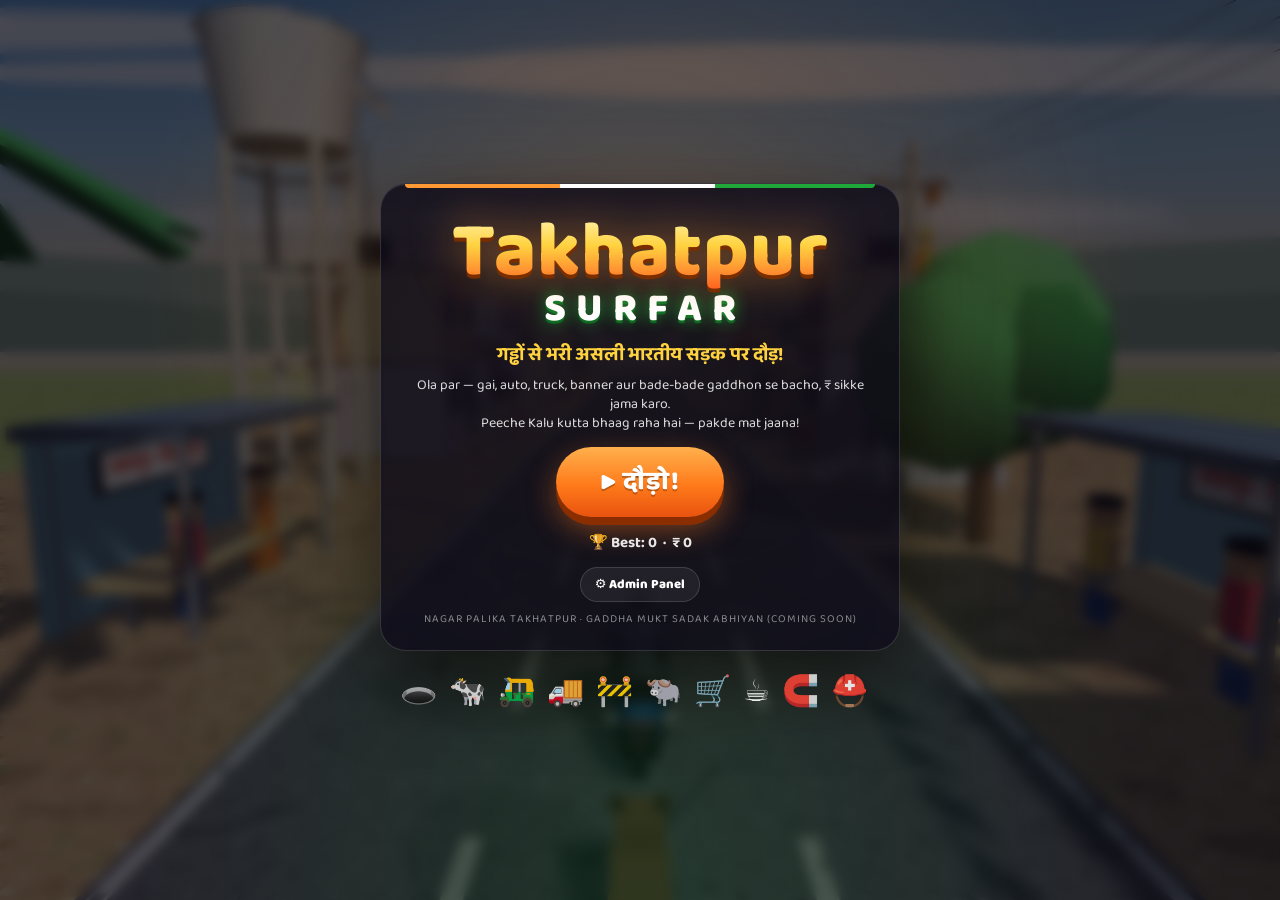
==== commit 74d61904: "game: menu shows 'Takhatpur', controls legend removed, Ola Rider only (runner model dropped), Admin " ====
--- a/static/game/index.html
+++ b/static/game/index.html
@@ -4,7 +4,7 @@
 <meta charset="UTF-8">
 <meta name="viewport" content="width=device-width, initial-scale=1.0, maximum-scale=1.0, user-scalable=no, viewport-fit=cover">
 <meta name="theme-color" content="#0b0a14">
-<title>Takhatpur Surfar · टकतपुर सर्फर</title>
+<title>Takhatpur Surfar</title>
 <link rel="preconnect" href="https://fonts.googleapis.com">
 <link rel="preconnect" href="https://fonts.gstatic.com" crossorigin>
 <link href="https://fonts.googleapis.com/css2?family=Baloo+2:wght@500;700;800&display=swap" rel="stylesheet">
@@ -172,29 +172,21 @@
     <div id="powers"></div>
     <div id="hint"></div>
     <div id="ready"></div>
-    <div id="brand"><b>टकतपुर</b> SURFAR</div>
+    <div id="brand"><b>Takhatpur</b> SURFAR</div>
     <div id="mobileHint" class="hidden">← swipe → &nbsp;·&nbsp; ↑ कूदो &nbsp;·&nbsp; ↓ झुको</div>
   </div>
 
   <div id="menu" class="overlay hidden">
     <div class="panel">
       <div class="title-wrap">
-        <div class="title-hi">टकतपुर</div>
+        <div class="title-hi">Takhatpur</div>
         <div class="title-en">SURFAR</div>
       </div>
       <p class="tagline">गड्ढों से भरी असली भारतीय सड़क पर दौड़!</p>
-      <p class="sub">Ola par ya paidal — gai, auto, truck, banner aur bade-bade gaddhon se bacho, ₹ sikke jama karo.<br>Peeche Kalu kutta bhaag raha hai — pakde mat jaana!</p>
-      <div class="controls">
-        <div class="key-row"><kbd>←</kbd><kbd>→</kbd><span>Lane badlo</span></div>
-        <div class="key-row"><kbd>↑</kbd><kbd>Space</kbd><span>Kudo (jump)</span></div>
-        <div class="key-row"><kbd>↓</kbd><kbd>S</kbd><span>Jhuko (roll)</span></div>
-        <div class="key-row"><kbd>P</kbd><kbd>M</kbd><span>Pause / Mute</span></div>
-        <div class="key-row" style="grid-column:1/-1"><span>📱 Mobile: swipe ← → ↑ ↓ &nbsp;·&nbsp; tap = jump</span></div>
-      </div>
-      <div class="charsel"><button class="chr on" data-c="ola">🛵 Ola Rider</button><button class="chr" data-c="runner">🏃 Runner</button></div>
+      <p class="sub">Ola par — gai, auto, truck, banner aur bade-bade gaddhon se bacho, ₹ sikke jama karo.<br>Peeche Kalu kutta bhaag raha hai — pakde mat jaana!</p>
       <button id="btnStart" class="btn big">▶ दौड़ो!</button>
       <div class="best">🏆 Best: <span id="bestMenu">0</span> &nbsp;·&nbsp; ₹ <span id="bestCoins">0</span></div>
-      <button id="btnAdmin" class="mini">⚙️ Admin Panel — dukaan ke naam badlo</button>
+      <button id="btnAdmin" class="mini">⚙️ Admin Panel</button>
       <div class="credit">NAGAR PALIKA TAKHATPUR · GADDHA MUKT SADAK ABHIYAN (COMING SOON)</div>
     </div>
     <div class="marquee">🕳️🐄🛺🚚🚧🐃🛒☕🧲⛑️</div>
@@ -557,7 +549,15 @@
 }
 
 let adminOpen = false, adminTab = 'shops';
-function openAdmin() { adminOpen = true; adminTab = 'shops'; $('menu').classList.add('hidden'); $('admin').classList.remove('hidden'); $('adminStatus').textContent = ''; renderAdmin(); }
+const ADMIN_ID = 'admin';            // <- Admin Panel login id
+const ADMIN_PASS = 'Takhatpur@2026';  // <- Admin Panel password (change here)
+function openAdmin() {
+  const id = prompt('Admin ID:'); if (id === null) return;
+  const pw = prompt('Password:'); if (pw === null) return;
+  if (String(id).trim() !== ADMIN_ID || String(pw) !== ADMIN_PASS) { alert('Galat ID ya password!'); return; }
+  openAdminPanel();
+}
+function openAdminPanel() { adminOpen = true; adminTab = 'shops'; $('menu').classList.add('hidden'); $('admin').classList.remove('hidden'); $('adminStatus').textContent = ''; renderAdmin(); }
 function closeAdmin() { stopRecording(); if (Sfx.music.on && G.state === 'menu') Sfx.music.stop(); adminOpen = false; $('admin').classList.add('hidden'); $('menu').classList.remove('hidden'); }
 function adminMsg(t) { $('adminStatus').textContent = t; }
 function renderAdmin() {
@@ -1537,7 +1537,7 @@
   };
   return o;
 }
-const MODELS = { ola: { url: 'ola.glb', build: buildVehiclePlayer, obj: null, label: '🛵 Ola Rider' }, runner: { url: 'runner.glb', build: buildRiggedPlayer, obj: null, label: '🏃 Runner' } };
+const MODELS = { ola: { url: 'ola.glb', build: buildVehiclePlayer, obj: null, label: '🛵 Ola Rider' } };
 function selectCharacter(id, save = true) {
   if (!MODELS[id]) id = 'ola'; G.character = id;
   if (save) { try { localStorage.setItem('ts_char', id); } catch (e) { } }
@@ -1545,7 +1545,7 @@
   const m = MODELS[id]; if (m.obj && P.obj !== m.obj) { swapPlayer(m.obj); resetPlayer(); }
 }
 function initCharacter() {
-  let id = 'ola'; try { id = localStorage.getItem('ts_char') || 'ola'; } catch (e) { }
+  let id = 'ola';
   document.querySelectorAll('.chr').forEach(b => b.onclick = () => { Sfx.init(); Sfx.tick(); selectCharacter(b.dataset.c); });
   selectCharacter(id, false);
 }
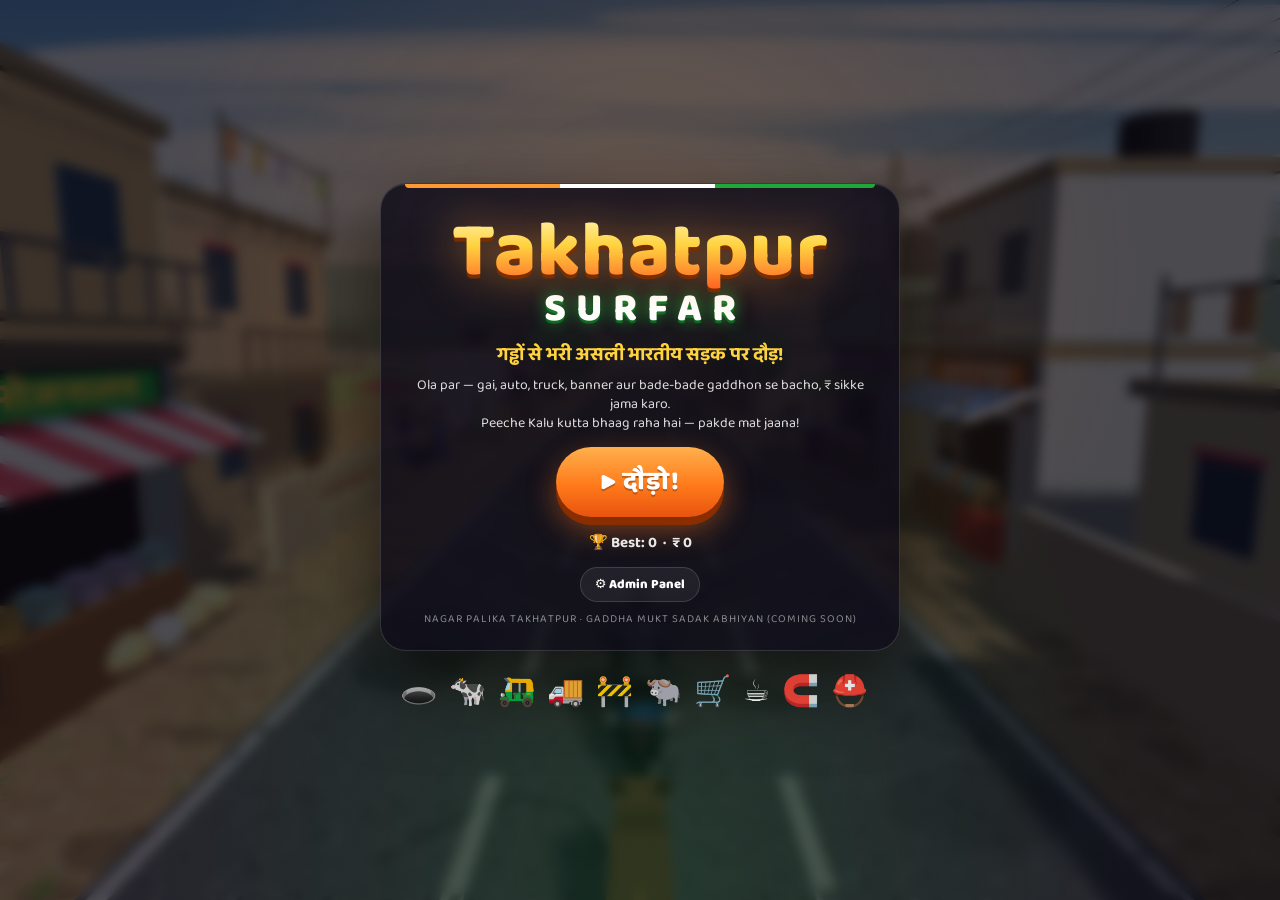
==== commit 8a7cf3c4: "feat: game sounds & signboards managed from Hamar Bazar admin panel (global for all players) - Admin" ====
--- a/static/game/index.html
+++ b/static/game/index.html
@@ -441,6 +441,27 @@
 let SHOPS = DEFAULT_SHOPS.map(s => ({ ...s })), BANNERS = DEFAULT_BANNERS.map(b => ({ ...b }));
 function cleanShops(a) { return Array.isArray(a) ? a.filter(x => x && String(x.name || '').trim()).map(x => ({ name: String(x.name).slice(0, 40), sub: String(x.sub || '').slice(0, 40), bg: hex6(x.bg || '#c8321f'), fg: hex6(x.fg || '#ffffff') })) : []; }
 function cleanBanners(a) { return Array.isArray(a) ? a.filter(x => x && String(x.text || '').trim()).map(x => ({ text: String(x.text).slice(0, 48), sub: String(x.sub || '').slice(0, 48) })) : []; }
+function applyServerSigns(cfg) {
+  if (!cfg || !cfg.signs) return;
+  try { const s = cleanShops(cfg.signs.shops); if (s.length) SHOPS = s; } catch (e) { }
+  try { const b = cleanBanners(cfg.signs.banners); if (b.length) BANNERS = b; } catch (e) { }
+}
+async function loadServerSounds(cfg) {
+  if (!cfg) return;
+  if (typeof cfg.volume === 'number') { try { if (localStorage.getItem('ts_voicevol') === null) Sfx.customVol = clamp(cfg.volume, 0, 1); } catch (e) { Sfx.customVol = clamp(cfg.volume, 0, 1); } }
+  const sounds = cfg.sounds || {};
+  const ids = Object.keys(sounds).filter(id => sounds[id] && sounds[id].url);
+  // small effects first, background music last (so the game starts quickly)
+  ids.sort((a, b) => (a === 'music') - (b === 'music'));
+  for (const id of ids) {
+    if (Sfx.custom[id] && Sfx.custom[id].local) continue;   // device-level override wins
+    try {
+      const r = await fetch(sounds[id].url, { cache: 'force-cache' }); if (!r.ok) continue;
+      const blob = await r.blob();
+      Sfx.setCustom(id, { blob, name: sounds[id].name || 'Server', dur: 0, server: true });
+    } catch (e) { }
+  }
+}
 function loadCustomSigns() {
   try { const s = cleanShops(JSON.parse(localStorage.getItem('ts_shops') || 'null')); if (s.length) SHOPS = s; } catch (e) { }
   try { const b = cleanBanners(JSON.parse(localStorage.getItem('ts_banners') || 'null')); if (b.length) BANNERS = b; } catch (e) { }
@@ -490,7 +511,7 @@
   async all() { const db = await this.open(); return new Promise((res, rej) => { const tx = db.transaction('sounds'), st = tx.objectStore('sounds'), ks = st.getAllKeys(), vs = st.getAll(); tx.oncomplete = () => { const o = {}; (ks.result || []).forEach((k, i) => o[k] = vs.result[i]); res(o); }; tx.onerror = () => rej(tx.error); tx.onabort = () => rej(tx.error); }); }
 };
 async function loadCustomSounds() {
-  try { const all = await SoundDB.all(); for (const id in all) if (all[id] && all[id].blob) Sfx.setCustom(id, { blob: all[id].blob, name: all[id].name || 'Custom', dur: all[id].dur || 0 }); } catch (e) { }
+  try { const all = await SoundDB.all(); for (const id in all) if (all[id] && all[id].blob) Sfx.setCustom(id, { blob: all[id].blob, name: all[id].name || 'Custom', dur: all[id].dur || 0, local: true }); } catch (e) { }
   try { const v = parseFloat(localStorage.getItem('ts_voicevol')); if (!isNaN(v)) Sfx.customVol = clamp(v, 0, 1); } catch (e) { }
 }
 async function saveCustomSound(id, blob, name) {
@@ -1794,12 +1815,15 @@
 function boot() {
   loadBest();
   if (!window.THREE) { showErr('⚠️ Three.js load nahi ho paya.<br>Internet connection check karke page reload karo.'); return; }
-  const go = () => {
-    try { loadCustomSigns(); loadCustomSounds(); buildTextures(); initWorld(); initEntities(); bindInput(); bindAdmin(); initCharacter(); resize(); fillScenery(); showMenu(); $('loading').classList.add('hidden'); last = performance.now(); requestAnimationFrame(loop); setTimeout(loadModels, 30); }
+  // Server-wide config from Hamar Bazar admin (sounds + signboards). Applied before textures are built.
+  const serverCfg = fetch('/api/game/config', { cache: 'no-cache' }).then(r => r.ok ? r.json() : null).catch(() => null);
+  const go = (cfg) => {
+    try { loadCustomSigns(); applyServerSigns(cfg); loadCustomSounds(); loadServerSounds(cfg); buildTextures(); initWorld(); initEntities(); bindInput(); bindAdmin(); initCharacter(); resize(); fillScenery(); showMenu(); $('loading').classList.add('hidden'); last = performance.now(); requestAnimationFrame(loop); setTimeout(loadModels, 30); }
     catch (err) { console.error(err); showErr('Error: ' + err.message); }
   };
   const fonts = (document.fonts && document.fonts.load) ? Promise.all([document.fonts.load('800 24px "Baloo 2"', 'टकतपुर'), document.fonts.load('800 24px "Baloo 2"', 'HORN')]).catch(() => { }) : Promise.resolve();
-  Promise.race([fonts, new Promise(r => setTimeout(r, 3000))]).then(go, go);
+  const cfgOrTimeout = Promise.race([serverCfg, new Promise(r => setTimeout(() => r(null), 4000))]);
+  Promise.race([fonts, new Promise(r => setTimeout(r, 3000))]).then(() => cfgOrTimeout, () => cfgOrTimeout).then(go, () => go(null));
 }
 boot();
 </script>
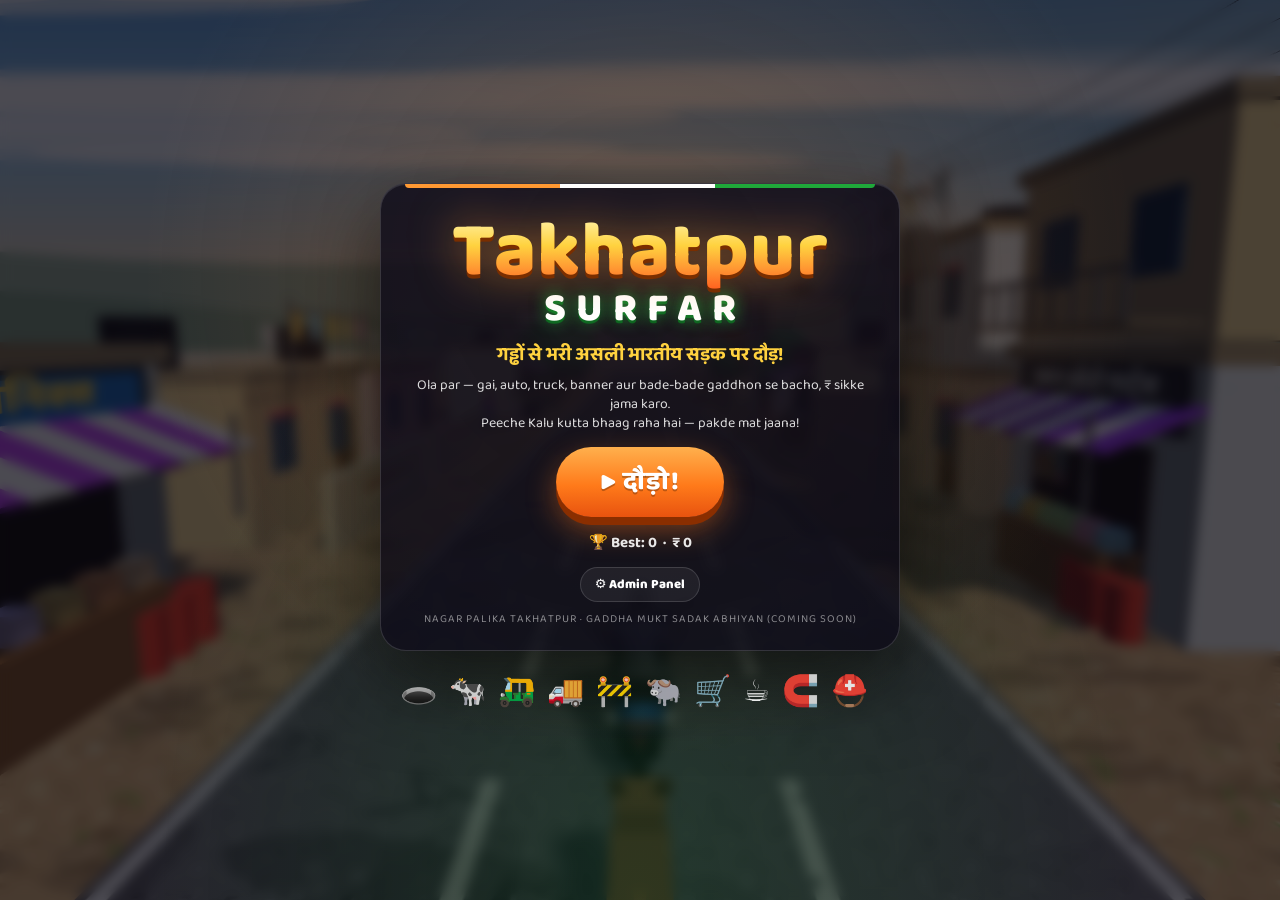
==== commit da4db4eb: "game: faster & harder — base 15 / max 42 / ramp 2x, difficulty peaks at 70s with tighter gaps, 1.8s " ====
--- a/static/game/index.html
+++ b/static/game/index.html
@@ -274,7 +274,7 @@
 
 const LANE_W = 2.4, LANES = 3, ROAD_W = LANE_W * LANES, ROAD_HALF = ROAD_W / 2;
 const laneX = i => (i - 1) * LANE_W;
-const BASE_SPEED = 13, MAX_SPEED = 31, SPEED_RAMP = 0.115;
+const BASE_SPEED = 15, MAX_SPEED = 42, SPEED_RAMP = 0.24;   // faster start, higher cap, speed climbs ~2x quicker
 const JUMP_V = 8.2, GRAVITY = 25, ROLL_TIME = 0.75;
 const SPAWN_Z = -150, DESPAWN_Z = 16;
 
@@ -1428,7 +1428,7 @@
   for (const p of list) { r -= p.w; if (r <= 0) return p; } return list[0];
 }
 function fillObstacles(v) {
-  const diff = clamp(G.elapsed / 125, 0, 1), maxTier = Math.min(3, Math.floor(diff * 3.6)), gap = lerp(1.25, .78, diff);
+  const diff = clamp(G.elapsed / 70, 0, 1), maxTier = Math.min(3, Math.floor(diff * 3.6)), gap = lerp(1.1, .6, diff);   // harder patterns sooner, tighter gaps
   while (PAT.cursor > SPAWN_Z) {
     const p = pickPattern(maxTier), dur = p.fn(PAT.cursor, v), span = dur * v + gap * v;
     PAT.sincePower += span;
@@ -1709,7 +1709,7 @@
 }
 function startGame() {
   Sfx.init(); Sfx.resume(); clearTrack(); resetPlayer();
-  Object.assign(G, { state: 'ready', speed: 0, dist: 0, score: 0, coins: 0, mult: 1, elapsed: 0, shield: false, readyT: 0, deathType: '', msCount: 0 });
+  Object.assign(G, { state: 'ready', speed: 0, dist: 0, score: 0, coins: 0, mult: 1, elapsed: 0, shield: false, readyT: 0, deathType: '', msCount: 0, surgeShown: 0 });
   G.powers.chai = G.powers.magnet = 0; renderPowers(); readyStep = -1;
   $('menu').classList.add('hidden'); $('gameover').classList.add('hidden'); $('pause').classList.add('hidden'); $('hud').classList.remove('hidden');
   if (IS_TOUCH) $('mobileHint').classList.remove('hidden');
@@ -1720,9 +1720,9 @@
   setTimeout(() => { r.style.transition = 'all .6s ease-out'; r.style.opacity = 0; r.style.transform = 'translate(-50%,-50%) scale(.6)'; }, 80);
 }
 function readyTick(dt) {
-  G.readyT += dt; const step = Math.floor(G.readyT / .7);
+  G.readyT += dt; const step = Math.floor(G.readyT / .45);
   if (step !== readyStep) { readyStep = step; const txt = ['3', '2', '1', 'भागो!'][step]; if (txt) { popReady(txt); step < 3 ? Sfx.tick() : Sfx.go(); } }
-  if (G.readyT >= 2.75) { G.state = 'playing'; G.speed = BASE_SPEED; Sfx.music.start(); setTimeout(() => $('mobileHint').classList.add('hidden'), 4000); }
+  if (G.readyT >= 1.8) { G.state = 'playing'; G.speed = BASE_SPEED; Sfx.music.start(); setTimeout(() => $('mobileHint').classList.add('hidden'), 4000); }
 }
 function dyingTick() { if (P.dyingT > 1.5) gameOver(); }
 function gameOver() {
@@ -1787,7 +1787,10 @@
 function update(dt) {
   const st = G.state; let v = 0;
   if (st === 'menu') v = 5;
-  else if (st === 'playing') { G.elapsed += dt; G.speed = Math.min(MAX_SPEED, BASE_SPEED + G.elapsed * SPEED_RAMP); v = G.speed; }
+  else if (st === 'playing') {
+    G.elapsed += dt; G.speed = Math.min(MAX_SPEED, BASE_SPEED + G.elapsed * SPEED_RAMP); v = G.speed;
+    const surge = Math.floor(G.dist / 400); if (surge > (G.surgeShown || 0) && G.speed < MAX_SPEED) { G.surgeShown = surge; showHint('⚡ Speed up!'); Sfx.milestone(); }
+  }
   else if (st === 'dying') { G.speed = Math.max(0, G.speed - 45 * dt); v = G.speed; }
   const dz = v * dt;
   if (P.obj && P.obj.vehicle && st === 'playing') Sfx.engineSet(v); else Sfx.engineSet(0);
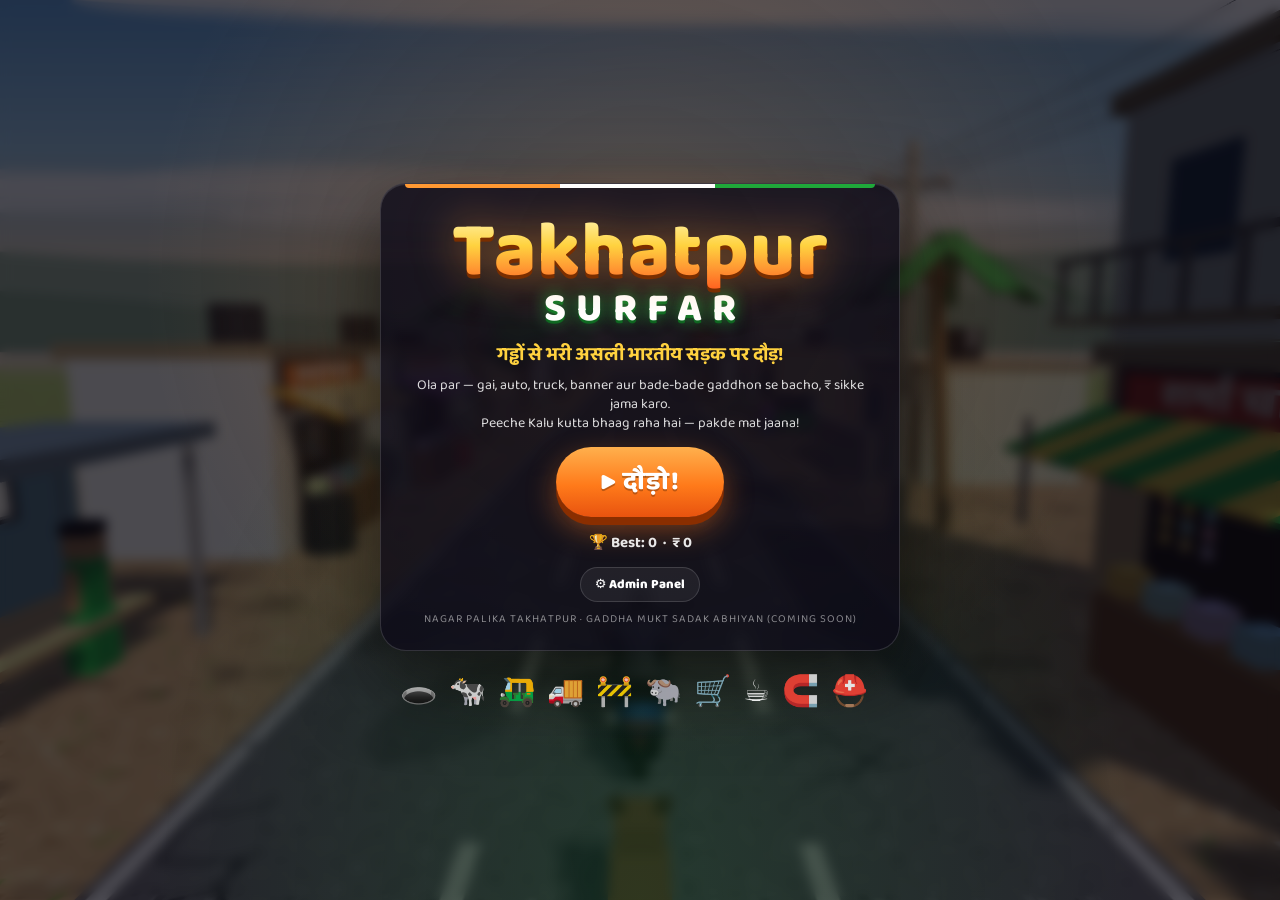
==== commit df7482c7: "game: even faster/harder from the start — base 19, max 48, ramp 0.3, difficulty starts at 25% and pe" ====
--- a/static/game/index.html
+++ b/static/game/index.html
@@ -274,7 +274,7 @@
 
 const LANE_W = 2.4, LANES = 3, ROAD_W = LANE_W * LANES, ROAD_HALF = ROAD_W / 2;
 const laneX = i => (i - 1) * LANE_W;
-const BASE_SPEED = 15, MAX_SPEED = 42, SPEED_RAMP = 0.24;   // faster start, higher cap, speed climbs ~2x quicker
+const BASE_SPEED = 19, MAX_SPEED = 48, SPEED_RAMP = 0.3;   // faster start, higher cap, speed climbs ~2x quicker
 const JUMP_V = 8.2, GRAVITY = 25, ROLL_TIME = 0.75;
 const SPAWN_Z = -150, DESPAWN_Z = 16;
 
@@ -1428,7 +1428,7 @@
   for (const p of list) { r -= p.w; if (r <= 0) return p; } return list[0];
 }
 function fillObstacles(v) {
-  const diff = clamp(G.elapsed / 70, 0, 1), maxTier = Math.min(3, Math.floor(diff * 3.6)), gap = lerp(1.1, .6, diff);   // harder patterns sooner, tighter gaps
+  const diff = clamp(0.25 + G.elapsed / 60, 0, 1), maxTier = Math.min(3, Math.floor(diff * 3.6)), gap = lerp(1.0, .55, diff);   // starts at 25% difficulty, peaks by ~45s   // harder patterns sooner, tighter gaps
   while (PAT.cursor > SPAWN_Z) {
     const p = pickPattern(maxTier), dur = p.fn(PAT.cursor, v), span = dur * v + gap * v;
     PAT.sincePower += span;
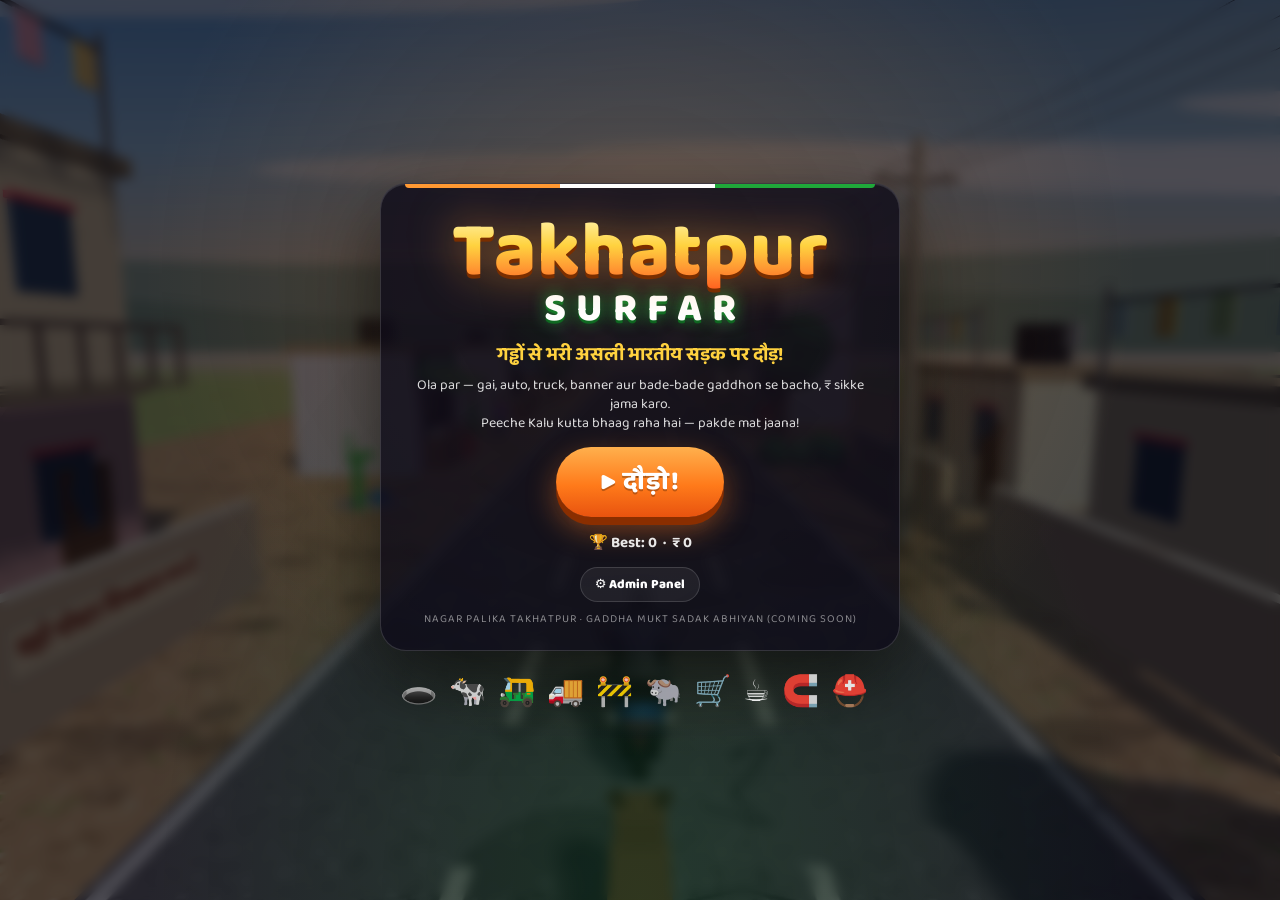
==== commit f92f1470: "game: speed no longer freezes at 173 km/h — cap raised to 342 km/h with accelerating ramp Co-Authore" ====
--- a/static/game/index.html
+++ b/static/game/index.html
@@ -274,7 +274,7 @@
 
 const LANE_W = 2.4, LANES = 3, ROAD_W = LANE_W * LANES, ROAD_HALF = ROAD_W / 2;
 const laneX = i => (i - 1) * LANE_W;
-const BASE_SPEED = 19, MAX_SPEED = 48, SPEED_RAMP = 0.3;   // faster start, higher cap, speed climbs ~2x quicker
+const BASE_SPEED = 19, MAX_SPEED = 95, SPEED_RAMP = 0.42, SPEED_ACCEL = 0.0035;   // no practical cap: keeps climbing (linear + accelerating)   // faster start, higher cap, speed climbs ~2x quicker
 const JUMP_V = 8.2, GRAVITY = 25, ROLL_TIME = 0.75;
 const SPAWN_Z = -150, DESPAWN_Z = 16;
 
@@ -1788,8 +1788,8 @@
   const st = G.state; let v = 0;
   if (st === 'menu') v = 5;
   else if (st === 'playing') {
-    G.elapsed += dt; G.speed = Math.min(MAX_SPEED, BASE_SPEED + G.elapsed * SPEED_RAMP); v = G.speed;
-    const surge = Math.floor(G.dist / 400); if (surge > (G.surgeShown || 0) && G.speed < MAX_SPEED) { G.surgeShown = surge; showHint('⚡ Speed up!'); Sfx.milestone(); }
+    G.elapsed += dt; G.speed = Math.min(MAX_SPEED, BASE_SPEED + G.elapsed * SPEED_RAMP + G.elapsed * G.elapsed * SPEED_ACCEL); v = G.speed;
+    const surge = Math.floor(G.dist / 400); if (surge > (G.surgeShown || 0)) { G.surgeShown = surge; showHint('⚡ Speed up!'); Sfx.milestone(); }
   }
   else if (st === 'dying') { G.speed = Math.max(0, G.speed - 45 * dt); v = G.speed; }
   const dz = v * dt;
